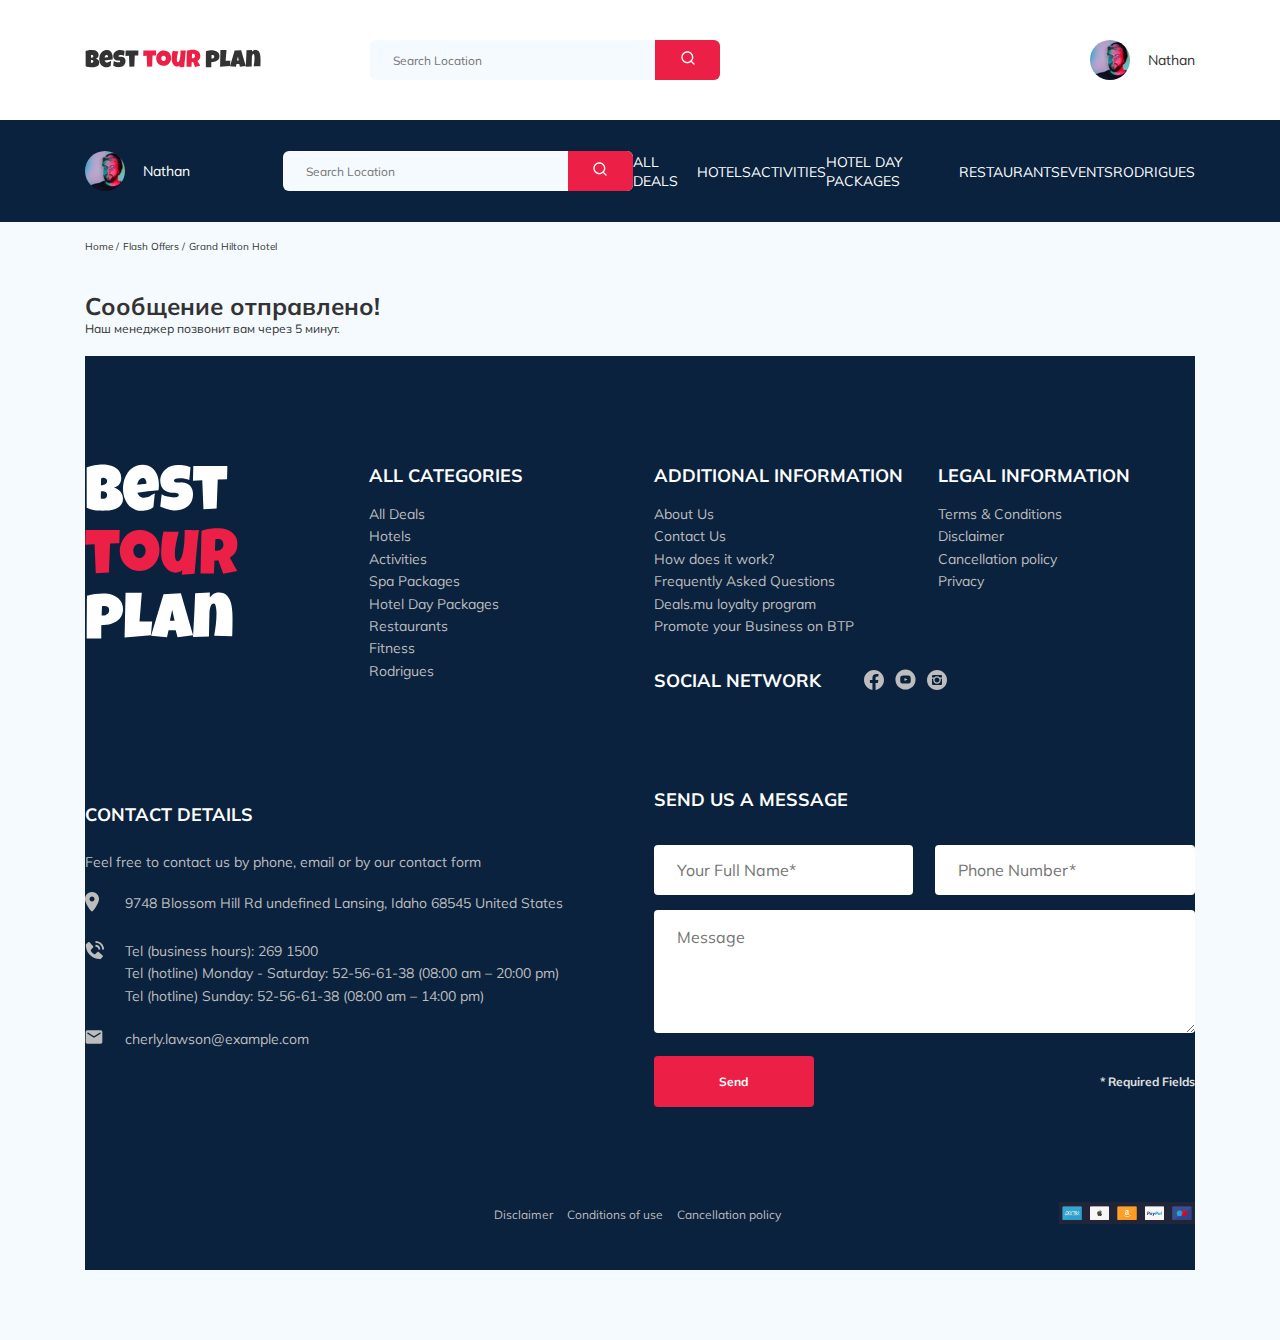
==== thankyou.html @ a1bbd80a "create: added phpmailer & thankyou.html" ====
<!DOCTYPE html>
<html lang="en">

<head>
  <meta charset="UTF-8">
  <meta name="viewport" content="width=device-width, initial-scale=1.0">
  <title>Best Tour Plan - Hotel Booking</title>
  <link rel="stylesheet" href="css/swiper-bundle.min.css">
  <link rel="stylesheet" href="css/style.css">
  <link rel="preconnect" href="https://fonts.gstatic.com">
  <link
    href="https://fonts.googleapis.com/css2?family=Mulish:wght@400;700&family=Nunito:wght@400;600;700;800&display=swap"
    rel="stylesheet">
</head>

<body>
  <header class="navbar navbar__mobile navbar__mobile--fixed">
    <div class="container">
      <div class="navbar-top">
        <a href="#" class="logo">
          <img src="img/horizontal-logo.svg" alt="Logo: Best Tour Plan" class="logo__image">
        </a>
        <form action="#" class="search navbar__search navbar__search--mobile--hidden">
          <input type="text" class="search__input" placeholder="Search Location" />
          <button class="search__button">
            <img src="img/search.svg" alt="Icon: search">
          </button>
        </form>
        <a href="#" class="user navbar__user navbar__user--mobile--hidden">
          <img src="img/user-avatar.jpg" alt="Avatar: Nathan" class="user__avatar">
          <span class="user user__name">Nathan</span>
        </a>
        <!-- /.user -->
        <button class="menu-button navbar-top__menu-button">
          <span class="menu-button__line"></span>
          <span class="menu-button__line"></span>
          <span class="menu-button__line"></span>
        </button>
      </div>
      <!-- /.navbar-top -->
    </div>
    <!-- container -->
    <div class="navbar-bottom">
      <div class="container">
        <ul class="navbar-menu">
          <li class="navbar-menu__item navbar-menu__item--mobile--visible">
            <a href="#" class="user navbar__user navbar__user--mobile--visible">
              <img src="img/user-avatar.jpg" alt="Avatar: Nathan" class="user__avatar">
              <span class="user user__name user__name--light">Nathan</span>
            </a>
            <!-- /.user -->
          </li>
          <li class="navbar-menu__item navbar-menu__item--mobile--visible">
            <form action="#" class="search navbar__search navbar__search--mobile--visible">
              <input type="text" class="search__input" placeholder="Search Location" />
              <button class="search__button">
                <img src="img/search.svg" alt="Icon: search">
              </button>
            </form>
          </li>
          <li class="navbar-menu__item">
            <a href="#" class="navbar-menu__link">All Deals</a>
          </li>
          <li class="navbar-menu__item">
            <a href="#" class="navbar-menu__link">Hotels</a>
          </li>
          <li class="navbar-menu__item">
            <a href="#" class="navbar-menu__link">Activities</a>
          </li>
          <li class="navbar-menu__item">
            <a href="#" class="navbar-menu__link">Hotel Day Packages</a>
          </li>
          <li class="navbar-menu__item">
            <a href="#" class="navbar-menu__link">Restaurants</a>
          </li>
          <li class="navbar-menu__item">
            <a href="#" class="navbar-menu__link">Events</a>
          </li>
          <li class="navbar-menu__item">
            <a href="#" class="navbar-menu__link">Rodrigues</a>
          </li>
        </ul>
        <!-- /.navbar-menu -->
      </div>
      <!-- /.container -->
    </div>
    <!-- /.navbar-bottom -->
  </header>
  <!-- /.header -->
  <nav class="breadcrumb">
    <div class="container">
      <ul class="breadcrumb-list">
        <li class="breadcrumb-list__item">
          <a href="#" class="breadcrumb-list__link">Home</a>
        </li>
        <li class="breadcrumb-list__item">
          <a href="#" class="breadcrumb-list__link">Flash Offers</a>
        </li>
        <li class="breadcrumb-list__item">
          Grand Hilton Hotel
        </li>
      </ul>
    </div>
    <!-- /.container -->
  </nav>
  <!-- /.breadcrumb -->
  <section class="hotel">
    <div class="container">
      <div class="hotel-info">
        <div class="hotel-info__text">
          <div class="hotel-wrapper">            
            <h1 class="hotel-name hotel-info__name">Сообщение отправлено!</h1>            
          </div>
          <!-- /.hotel-wrapper -->
          <p class="hotel-description hotel-info__description">Наш менеджер позвонит вам через 5 минут.</p>
        </div>        
      </div>
      <!-- /.hotel-info -->      
  
  <footer class="footer">
    <div class="container">
      <div class="footer-wrapper">
        <a class="logo footer-logo" href="#"><img src="img/vertical-logo.svg" alt="Logo: Best Tour Plan"></a>
        <div class="footer__list footer__categories">
          <h3 class="footer__title">ALL CATEGORIES</h3>
          <ul class="footer__ul">
            <li class="footer__item"><a href="#" class="footer__link">All Deals</a></li>
            <li class="footer__item"><a href="#" class="footer__link">Hotels</a></li>
            <li class="footer__item"><a href="#" class="footer__link">Activities</a></li>
            <li class="footer__item"><a href="#" class="footer__link">Spa Packages</a></li>
            <li class="footer__item"><a href="#" class="footer__link">Hotel Day Packages</a></li>
            <li class="footer__item"><a href="#" class="footer__link">Restaurants</a></li>
            <li class="footer__item"><a href="#" class="footer__link">Fitness</a></li>
            <li class="footer__item"><a href="#" class="footer__link">Rodrigues</a></li>
          </ul>
        </div>
        <!-- /.footer__list -->
        <div class="footer__list footer__additional">
          <h3 class="footer__title">ADDITIONAL INFORMATION</h3>
          <ul class="footer__ul">
            <li class="footer__item"><a href="#" class="footer__link">About Us</a></li>
            <li class="footer__item"><a href="#" class="footer__link">Contact Us</a></li>
            <li class="footer__item"><a href="#" class="footer__link">How does it work?</a></li>
            <li class="footer__item"><a href="#" class="footer__link">Frequently Asked Questions</a></li>
            <li class="footer__item"><a href="#" class="footer__link">Deals.mu loyalty program</a></li>
            <li class="footer__item"><a href="#" class="footer__link">Promote your Business on BTP</a></li>
          </ul>
        </div>
        <!-- /.footer__list -->
        <div class="footer__social-network">
          <h3 class="footer__title footer__title--inline">Social Network</h3>
          <div class="footer__social-links">
            <a href="#" class="footer__link"><img src="img/facebook.svg" alt="Icon: facebook"></a>
            <a href="#" class="footer__link"><img src="img/youtube.svg" alt="Icon: youtube"></a>
            <a href="#" class="footer__link"><img src="img/instagram.svg" alt="Icon: instagram"></a>
          </div>
          <!-- /.footer__social-links -->
        </div>
        <!-- /.footer__social-network -->
        <div class="footer__list footer__legal">
          <h3 class="footer__title">LEGAL INFORMATION</h3>
          <ul class="footer__ul">
            <li class="footer__item"><a href="#" class="footer__link">Terms & Conditions</a></li>
            <li class="footer__item"><a href="#" class="footer__link">Disclaimer</a></li>
            <li class="footer__item"><a href="#" class="footer__link">Cancellation policy</a></li>
            <li class="footer__item"><a href="#" class="footer__link">Privacy</a></li>
          </ul>
        </div>
        <!-- /.footer__list -->
        <div class="footer__contact-details">
          <h3 class="footer__title footer__title--mb-3">Contact Details</h3>
          <p class="footer__text">Feel free to contact us by phone, email or by our contact form</p>
          <ul class="footer__ul">
            <li class="footer__item footer__item--mb-2">
              <div class="footer__icon-wrapper">
                <img class="footer__icon" src="img/map-marker.svg" alt="Icon: map">
              </div>
              9748 Blossom Hill Rd undefined Lansing, Idaho 68545 United States
            </li>
            <li class="footer__item footer__item--mb-2">
              <div class="footer__icon-wrapper">
                <img class="footer__icon" src="img/contact-phone-call.svg" alt="Icon: phone-call">
              </div>
              <div class="footer__item footer__item--phone">
                <div>
                  <a class="footer__item footer__item--a" href="tel: 269 1500">Tel (business hours): 269 1500</a>
                </div>
                <div>
                  <a class="footer__item footer__item--a" href="tel: 52-56-61-38">Tel (hotline) Monday - Saturday:
                    52-56-61-38 (08:00
                    am – 20:00 pm)</a>
                </div>
                <div>
                  <a class="footer__item footer__item--a" href="tel: 52-56-61-38">Tel (hotline) Sunday: 52-56-61-38
                    (08:00 am – 14:00
                    pm)</a>
                </div>
              </div>
            </li>
            <li class="footer__item footer__item--mb-2">
              <div class="footer__icon-wrapper">
                <img class="footer__icon" src="img/email.svg" alt="Icon: email">
              </div>
              <a class="footer__item footer__item--a"
                href="mailto:cherly.lawson@example.com">cherly.lawson@example.com</a>
            </li>
          </ul>
        </div>
        <!-- /.footer__contact-details -->
        <div class="footer__contact-form">
          <h3 class="footer__title footer__title--mb-4">Send us a message</h3>
          <form action="send.php" method="POST" class="footer__form">
            <input type="text" class="input footer__input" placeholder="Your Full Name*" name="name">
            <input type="text" class="input footer__input" placeholder="Phone Number*" name="phone">
            <textarea class="footer__message" placeholder="Message" name="message"></textarea>
            <button class="button footer__button" type="submit">Send</button>
            <span class="footer__info">* Required Fields</span>
          </form>
          <!-- /.footer__form -->
        </div>
        <!-- /.footer__contact-form -->
        <div class="footer__personal">
          <div class="footer__personal-policy">
            <a href="#" class="footer__link-responsibility">Disclaimer</a>
            <a href="#" class="footer__link-responsibility">Conditions of use</a>
            <a href="#" class="footer__link-responsibility">Cancellation policy</a>
          </div>
          <!-- /.footer__personal-policy -->
          <div class="footer__personal-payment">
            <img src="img/payment.png" alt="Payment systems">
          </div>
          <!-- /.footer__personal-payment -->
        </div>
        <!-- /.footer__personal -->
      </div>
      <!-- /.footer-wrapper -->
    </div>
    <!-- /.container -->
  </footer>
  <!-- /.footer -->
  <script src="js/swiper-bundle.min.js"></script>
  <script src="js/main.js"></script>
</body>

</html>
---- css/style.css ----
* {
  -webkit-box-sizing: border-box;
          box-sizing: border-box;
}

body {
  font-family: 'Mulish', sans-serif;
  background-color: #F5FAFE;
  color: #333333;
}

.container {
  max-width: 1110px;
  margin: auto;
}

img {
  max-width: 100%;
}

/*! normalize.css v8.0.1 | MIT License | github.com/necolas/normalize.css */
/* Document
   ========================================================================== */
/**
 * 1. Correct the line height in all browsers.
 * 2. Prevent adjustments of font size after orientation changes in iOS.
 */
html {
  line-height: 1.15;
  /* 1 */
  -webkit-text-size-adjust: 100%;
  /* 2 */
}

/* Sections
   ========================================================================== */
/**
 * Remove the margin in all browsers.
 */
body {
  margin: 0;
}

/**
 * Render the `main` element consistently in IE.
 */
main {
  display: block;
}

/**
 * Correct the font size and margin on `h1` elements within `section` and
 * `article` contexts in Chrome, Firefox, and Safari.
 */
h1 {
  font-size: 2em;
  margin: 0.67em 0;
}

/* Grouping content
   ========================================================================== */
/**
 * 1. Add the correct box sizing in Firefox.
 * 2. Show the overflow in Edge and IE.
 */
hr {
  -webkit-box-sizing: content-box;
          box-sizing: content-box;
  /* 1 */
  height: 0;
  /* 1 */
  overflow: visible;
  /* 2 */
}

/**
 * 1. Correct the inheritance and scaling of font size in all browsers.
 * 2. Correct the odd `em` font sizing in all browsers.
 */
pre {
  font-family: monospace, monospace;
  /* 1 */
  font-size: 1em;
  /* 2 */
}

/* Text-level semantics
   ========================================================================== */
/**
 * Remove the gray background on active links in IE 10.
 */
a {
  background-color: transparent;
}

/**
 * 1. Remove the bottom border in Chrome 57-
 * 2. Add the correct text decoration in Chrome, Edge, IE, Opera, and Safari.
 */
abbr[title] {
  border-bottom: none;
  /* 1 */
  text-decoration: underline;
  /* 2 */
  -webkit-text-decoration: underline dotted;
          text-decoration: underline dotted;
  /* 2 */
}

/**
 * Add the correct font weight in Chrome, Edge, and Safari.
 */
b,
strong {
  font-weight: bolder;
}

/**
 * 1. Correct the inheritance and scaling of font size in all browsers.
 * 2. Correct the odd `em` font sizing in all browsers.
 */
code,
kbd,
samp {
  font-family: monospace, monospace;
  /* 1 */
  font-size: 1em;
  /* 2 */
}

/**
 * Add the correct font size in all browsers.
 */
small {
  font-size: 80%;
}

/**
 * Prevent `sub` and `sup` elements from affecting the line height in
 * all browsers.
 */
sub,
sup {
  font-size: 75%;
  line-height: 0;
  position: relative;
  vertical-align: baseline;
}

sub {
  bottom: -0.25em;
}

sup {
  top: -0.5em;
}

/* Embedded content
   ========================================================================== */
/**
 * Remove the border on images inside links in IE 10.
 */
img {
  border-style: none;
}

/* Forms
   ========================================================================== */
/**
 * 1. Change the font styles in all browsers.
 * 2. Remove the margin in Firefox and Safari.
 */
button,
input,
optgroup,
select,
textarea {
  font-family: inherit;
  /* 1 */
  font-size: 100%;
  /* 1 */
  line-height: 1.15;
  /* 1 */
  margin: 0;
  /* 2 */
}

/**
 * Show the overflow in IE.
 * 1. Show the overflow in Edge.
 */
button,
input {
  /* 1 */
  overflow: visible;
}

/**
 * Remove the inheritance of text transform in Edge, Firefox, and IE.
 * 1. Remove the inheritance of text transform in Firefox.
 */
button,
select {
  /* 1 */
  text-transform: none;
}

/**
 * Correct the inability to style clickable types in iOS and Safari.
 */
button,
[type="button"],
[type="reset"],
[type="submit"] {
  -webkit-appearance: button;
}

/**
 * Remove the inner border and padding in Firefox.
 */
button::-moz-focus-inner,
[type="button"]::-moz-focus-inner,
[type="reset"]::-moz-focus-inner,
[type="submit"]::-moz-focus-inner {
  border-style: none;
  padding: 0;
}

/**
 * Restore the focus styles unset by the previous rule.
 */
button:-moz-focusring,
[type="button"]:-moz-focusring,
[type="reset"]:-moz-focusring,
[type="submit"]:-moz-focusring {
  outline: 1px dotted ButtonText;
}

/**
 * Correct the padding in Firefox.
 */
fieldset {
  padding: 0.35em 0.75em 0.625em;
}

/**
 * 1. Correct the text wrapping in Edge and IE.
 * 2. Correct the color inheritance from `fieldset` elements in IE.
 * 3. Remove the padding so developers are not caught out when they zero out
 *    `fieldset` elements in all browsers.
 */
legend {
  -webkit-box-sizing: border-box;
          box-sizing: border-box;
  /* 1 */
  color: inherit;
  /* 2 */
  display: table;
  /* 1 */
  max-width: 100%;
  /* 1 */
  padding: 0;
  /* 3 */
  white-space: normal;
  /* 1 */
}

/**
 * Add the correct vertical alignment in Chrome, Firefox, and Opera.
 */
progress {
  vertical-align: baseline;
}

/**
 * Remove the default vertical scrollbar in IE 10+.
 */
textarea {
  overflow: auto;
}

/**
 * 1. Add the correct box sizing in IE 10.
 * 2. Remove the padding in IE 10.
 */
[type="checkbox"],
[type="radio"] {
  -webkit-box-sizing: border-box;
          box-sizing: border-box;
  /* 1 */
  padding: 0;
  /* 2 */
}

/**
 * Correct the cursor style of increment and decrement buttons in Chrome.
 */
[type="number"]::-webkit-inner-spin-button,
[type="number"]::-webkit-outer-spin-button {
  height: auto;
}

/**
 * 1. Correct the odd appearance in Chrome and Safari.
 * 2. Correct the outline style in Safari.
 */
[type="search"] {
  -webkit-appearance: textfield;
  /* 1 */
  outline-offset: -2px;
  /* 2 */
}

/**
 * Remove the inner padding in Chrome and Safari on macOS.
 */
[type="search"]::-webkit-search-decoration {
  -webkit-appearance: none;
}

/**
 * 1. Correct the inability to style clickable types in iOS and Safari.
 * 2. Change font properties to `inherit` in Safari.
 */
::-webkit-file-upload-button {
  -webkit-appearance: button;
  /* 1 */
  font: inherit;
  /* 2 */
}

/* Interactive
   ========================================================================== */
/*
 * Add the correct display in Edge, IE 10+, and Firefox.
 */
details {
  display: block;
}

/*
 * Add the correct display in all browsers.
 */
summary {
  display: list-item;
}

/* Misc
   ========================================================================== */
/**
 * Add the correct display in IE 10+.
 */
template {
  display: none;
}

/**
 * Add the correct display in IE 10.
 */
[hidden] {
  display: none;
}

.navbar {
  background-color: #ffffff;
}

.navbar-top {
  display: -webkit-box;
  display: -ms-flexbox;
  display: flex;
  -webkit-box-align: center;
      -ms-flex-align: center;
          align-items: center;
  -webkit-box-pack: justify;
      -ms-flex-pack: justify;
          justify-content: space-between;
  padding-top: 40px;
  padding-bottom: 40px;
}

.navbar-top__menu-button {
  display: none;
}

.navbar__search {
  margin-right: auto;
  margin-left: 108px;
}

.navbar-bottom {
  background-color: #0A223D;
}

.navbar-menu {
  list-style-type: none;
  margin: 0;
  padding: 31px 0;
  display: -webkit-box;
  display: -ms-flexbox;
  display: flex;
  -webkit-box-align: center;
      -ms-flex-align: center;
          align-items: center;
  -webkit-box-pack: justify;
      -ms-flex-pack: justify;
          justify-content: space-between;
  color: #fff;
}

.navbar-menu__link {
  color: inherit;
  text-decoration: none;
  text-transform: uppercase;
  font-size: 14px;
  line-height: 18px;
}

.logo {
  width: 177px;
}

.search {
  display: -webkit-box;
  display: -ms-flexbox;
  display: flex;
  position: relative;
  overflow: hidden;
  border-radius: 6px;
  height: 40px;
}

.search__input {
  width: 350px;
  height: 100%;
  padding-left: 23px;
  padding-right: 75px;
  background-color: #F5FAFE;
  border: none;
  font-size: 12px;
  line-height: 15px;
  color: #333333;
}

.search__button {
  position: absolute;
  top: 0;
  right: 0;
  width: 65px;
  height: 100%;
  border: none;
  cursor: pointer;
  background-color: #EC1F46;
}

.user {
  display: -webkit-box;
  display: -ms-flexbox;
  display: flex;
  -webkit-box-align: center;
      -ms-flex-align: center;
          align-items: center;
  text-decoration: none;
  color: inherit;
}

.user__avatar {
  width: 40px;
  height: 40px;
  border-radius: 50%;
  -o-object-fit: cover;
     object-fit: cover;
}

.user__name {
  margin-left: 18px;
  font-size: 14px;
  line-height: 18px;
  color: .user__name text-color;
}

.breadcrumb-list {
  display: -webkit-box;
  display: -ms-flexbox;
  display: flex;
  -webkit-box-align: center;
      -ms-flex-align: center;
          align-items: center;
  padding: 18px 0;
  margin: 0;
  list-style: none;
}

.breadcrumb-list__item {
  font-size: 10px;
  line-height: 13px;
}

.breadcrumb-list__item:not(:last-child)::after {
  content: '/';
  margin-right: 4px;
}

.breadcrumb-list__link {
  text-decoration: none;
  color: inherit;
}

.hotel {
  padding-top: 17px;
  padding-bottom: 70px;
}

.hotel-info {
  display: -webkit-box;
  display: -ms-flexbox;
  display: flex;
  -webkit-box-align: center;
      -ms-flex-align: center;
          align-items: center;
  -webkit-box-pack: justify;
      -ms-flex-pack: justify;
          justify-content: space-between;
  padding-bottom: 20px;
}

.hotel-info__offer {
  margin-left: 14px;
  margin-top: 3px;
}

.hotel-info__name {
  margin-top: 3px;
  margin-bottom: 0;
}

.hotel-info__description {
  margin: 0;
}

.hotel-name {
  font-size: 24px;
  line-height: 30px;
}

.hotel-wrapper {
  display: -webkit-box;
  display: -ms-flexbox;
  display: flex;
  -ms-flex-wrap: wrap;
      flex-wrap: wrap;
  -webkit-box-align: center;
      -ms-flex-align: center;
          align-items: center;
}

.hotel-description {
  font-size: 12px;
  line-height: 15px;
}

.hotel-grid {
  display: -webkit-box;
  display: -ms-flexbox;
  display: flex;
  -webkit-box-pack: justify;
      -ms-flex-pack: justify;
          justify-content: space-between;
}

.hotel-right {
  display: -webkit-box;
  display: -ms-flexbox;
  display: flex;
  -webkit-box-orient: vertical;
  -webkit-box-direction: normal;
      -ms-flex-direction: column;
          flex-direction: column;
  -webkit-box-pack: justify;
      -ms-flex-pack: justify;
          justify-content: space-between;
}

.hotel-slider {
  width: 728px;
  height: 450px;
}

.hotel-slider__item {
  width: 100%;
  height: 100%;
  position: relative;
  border-radius: 8px;
  overflow: hidden;
}

.hotel-slider__item::after {
  content: '';
  position: absolute;
  width: 100%;
  height: 100%;
  top: 0;
  bottom: 0;
  left: 0;
  right: 0;
  background: -webkit-gradient(linear, left top, left bottom, from(rgba(0, 122, 223, 0.48)), to(rgba(255, 255, 255, 0.128)));
  background: linear-gradient(180deg, rgba(0, 122, 223, 0.48) 0%, rgba(255, 255, 255, 0.128) 100%);
  z-index: 10;
}

.hotel-slider__button {
  position: absolute;
  top: 50%;
  -webkit-transform: translateY(-50%);
          transform: translateY(-50%);
  z-index: 99;
  width: 30px;
  height: 30px;
  border: none;
  cursor: pointer;
  background-repeat: no-repeat;
  background-position: center;
  background-size: 13px;
  background-color: transparent;
}

.hotel-slider__button--next {
  right: 18px;
  background-image: url(../img/arrow-next.svg);
}

.hotel-slider__button--prev {
  left: 18px;
  background-image: url(../img/arrow-prev.svg);
}

.stars {
  -ms-flex-preferred-size: 100%;
      flex-basis: 100%;
}

.stars__item {
  width: 6px;
}

.offer {
  font-size: 10px;
  line-height: 13px;
  padding: 4px 9px;
  background-color: #EC1F46;
  border-radius: 3px;
  color: #fff;
}

.rating {
  max-width: 65px;
  min-height: 45px;
  padding-top: 4px;
  text-align: center;
  color: #fff;
  background-color: #EC1F46;
  border-radius: 4px;
}

.rating__text {
  font-size: 8px;
  line-height: 10px;
}

.rating__counter {
  font-size: 14px;
  line-height: 18px;
}

.rating__five {
  font-size: 10px;
}

.booking {
  background-color: #0A223D;
  color: #fff;
  font-family: Nunito;
  border-radius: 8px;
  width: 350px;
  min-height: 210px;
  padding: 26px;
}

.booking__info {
  display: -webkit-box;
  display: -ms-flexbox;
  display: flex;
  -webkit-box-pack: justify;
      -ms-flex-pack: justify;
          justify-content: space-between;
  margin-bottom: 8px;
}

.booking__price {
  display: -webkit-box;
  display: -ms-flexbox;
  display: flex;
  -webkit-box-orient: vertical;
  -webkit-box-direction: normal;
      -ms-flex-direction: column;
          flex-direction: column;
}

.booking__start {
  font-weight: normal;
  font-size: 10px;
  line-height: 14px;
}

.booking__pricetag {
  font-style: normal;
  font-weight: 800;
  font-size: 24px;
  line-height: 33px;
}

.booking__per-room {
  font-style: normal;
  font-weight: normal;
  font-size: 12px;
  line-height: 16px;
}

.booking-room {
  margin-top: 7px;
}

.booking__text {
  display: -webkit-box;
  display: -ms-flexbox;
  display: flex;
  -webkit-box-align: center;
      -ms-flex-align: center;
          align-items: center;
  -webkit-box-pack: justify;
      -ms-flex-pack: justify;
          justify-content: space-between;
  margin-bottom: 10px;
  font-style: normal;
  font-weight: normal;
  font-size: 12px;
  line-height: 16px;
}

.booking__description {
  margin-left: 10px;
}

.booking__call-center {
  display: -webkit-box;
  display: -ms-flexbox;
  display: flex;
  -webkit-box-align: center;
      -ms-flex-align: center;
          align-items: center;
  -webkit-box-pack: justify;
      -ms-flex-pack: justify;
          justify-content: space-between;
  margin-bottom: 17px;
}

.booking__heading {
  font-style: normal;
  font-weight: 600;
  font-size: 18px;
  line-height: 25px;
}

.booking__number {
  display: -webkit-box;
  display: -ms-flexbox;
  display: flex;
  -webkit-box-align: center;
      -ms-flex-align: center;
          align-items: center;
  -webkit-box-pack: justify;
      -ms-flex-pack: justify;
          justify-content: space-between;
  color: inherit;
  text-decoration: none;
  font-weight: 600;
  font-size: 18px;
  line-height: 25px;
}

.booking__num {
  margin-left: 8px;
}

.booking__button {
  width: 100%;
  min-height: 45px;
  font-weight: 600;
  font-size: 14px;
  line-height: 19px;
  border-radius: 4px;
  background-color: #EC1F46;
  border: none;
  color: #fff;
  cursor: pointer;
}

.map {
  width: 347px;
  height: 213px;
  border-radius: 10px;
  overflow: hidden;
}

.newsletter {
  position: relative;
  padding: 77px 0 67px 0;
  background-image: url(../img/newsletter-bg.jpg);
  background-repeat: no repeat;
  background-position: center;
  background-size: cover;
}

.newsletter::before {
  content: '';
  position: absolute;
  top: 0;
  left: 0;
  right: 0;
  bottom: 0;
  width: 100%;
  height: 100%;
  background-color: rgba(10, 34, 61, 0.8);
}

.newsletter-wrapper {
  position: relative;
  display: -webkit-box;
  display: -ms-flexbox;
  display: flex;
  -webkit-box-align: center;
      -ms-flex-align: center;
          align-items: center;
  -webkit-box-pack: justify;
      -ms-flex-pack: justify;
          justify-content: space-between;
  max-width: 731px;
  margin: auto;
}

.newsletter-title {
  color: #fff;
  font-style: normal;
  font-weight: 300;
  font-size: 24px;
  line-height: 30px;
}

.newsletter-title__strong {
  display: block;
  font-family: Mulish;
  font-style: normal;
  font-weight: 600;
  font-size: 36px;
  line-height: 45px;
  text-transform: uppercase;
}

.subscribe {
  position: relative;
  width: 350px;
  height: 55px;
  border-radius: 4px;
  overflow: hidden;
}

.subscribe__input {
  position: absolute;
  width: 100%;
  height: 100%;
  border: none;
  padding-left: 33px;
  padding-right: 75px;
  font-style: normal;
  font-weight: 300;
  font-size: 14px;
  line-height: 18px;
}

.subscribe__button {
  position: absolute;
  min-width: 65px;
  right: 0;
  top: 0;
  height: 100%;
  border: none;
  background-color: #EC1F46;
  color: #fff;
  font-family: Mulish;
  font-style: normal;
  font-weight: 700;
  font-size: 12px;
  line-height: 15px;
}

.reviews {
  padding: 11px 0 70px 0;
}

.reviews__title {
  font-style: normal;
  font-weight: bold;
  font-size: 36px;
  line-height: 45px;
  text-align: center;
  text-transform: uppercase;
  margin-bottom: 70px;
}

.reviews-slider__item {
  position: relative;
  display: -webkit-box;
  display: -ms-flexbox;
  display: flex;
  -webkit-box-orient: vertical;
  -webkit-box-direction: normal;
      -ms-flex-direction: column;
          flex-direction: column;
  -webkit-box-align: center;
      -ms-flex-align: center;
          align-items: center;
  max-width: 730px;
  margin: 45px auto 0;
  background-color: #fff;
  border-radius: 8px;
  padding: 0 62px 30px;
}

.reviews-slider__item::before {
  content: '';
  position: absolute;
  top: 13px;
  left: 62px;
  width: 70px;
  height: 47px;
  background-image: url(../img/quote-left.svg);
  background-repeat: no-repeat;
}

.reviews-slider__item::after {
  content: '';
  position: absolute;
  top: 118px;
  right: 62px;
  width: 70px;
  height: 47px;
  background-image: url(../img/quote-right.svg);
  background-repeat: no-repeat;
}

.reviews-slider__button {
  position: absolute;
  top: 50%;
  -webkit-transform: translateY(-50%);
          transform: translateY(-50%);
  width: 30px;
  height: 30px;
  background-repeat: no-repeat;
  background-size: 10px;
  background-position: center;
  border: none;
  background-color: transparent;
  cursor: pointer;
  z-index: 99;
}

.reviews-slider__button--prev {
  background-image: url(../img/arrow-prev-secondary.svg);
  left: 0;
}

.reviews-slider__button--next {
  background-image: url(../img/arrow-next-secondary.svg);
  right: 0;
}

.reviews-slider__profile {
  display: -webkit-box;
  display: -ms-flexbox;
  display: flex;
  -webkit-box-orient: vertical;
  -webkit-box-direction: normal;
      -ms-flex-direction: column;
          flex-direction: column;
  -webkit-box-align: center;
      -ms-flex-align: center;
          align-items: center;
  margin-top: -45px;
  margin-bottom: 33px;
}

.reviews-slider__avatar {
  width: 90px;
  height: 90px;
  border-radius: 50%;
  -o-object-fit: cover;
     object-fit: cover;
  margin-bottom: 0;
}

.reviews-slider__username {
  font-style: normal;
  font-weight: bold;
  font-size: 12px;
  line-height: 15px;
  color: #EC1F46;
  margin-bottom: 5px;
}

.reviews-slider__date {
  font-style: normal;
  font-weight: normal;
  font-size: 10px;
  line-height: 13px;
  margin-bottom: 4px;
}

.reviews-slider__rating {
  width: 48px;
  display: -webkit-box;
  display: -ms-flexbox;
  display: flex;
  -webkit-box-align: center;
      -ms-flex-align: center;
          align-items: center;
  -webkit-box-pack: justify;
      -ms-flex-pack: justify;
          justify-content: space-between;
}

.reviews-slider__text {
  max-width: 537px;
  font-style: normal;
  font-weight: normal;
  font-size: 12px;
  line-height: 160%;
  text-align: justify;
  margin: auto;
}

.activities {
  padding: 43px 0 98px 0;
}

.activities__title {
  font-style: normal;
  font-weight: bold;
  font-size: 24px;
  line-height: 30px;
  margin-bottom: 57px;
  text-transform: uppercase;
}

.activities-wrapper {
  display: -webkit-box;
  display: -ms-flexbox;
  display: flex;
  -webkit-box-pack: justify;
      -ms-flex-pack: justify;
          justify-content: space-between;
}

.card {
  position: relative;
  display: -webkit-box;
  display: -ms-flexbox;
  display: flex;
  -webkit-box-orient: vertical;
  -webkit-box-direction: normal;
      -ms-flex-direction: column;
          flex-direction: column;
  -webkit-box-align: start;
      -ms-flex-align: start;
          align-items: flex-start;
  padding: 24px 26px;
  width: 255px;
  height: 255px;
  border-radius: 6px;
  overflow: hidden;
}

.card::before {
  content: '';
  position: absolute;
  left: 0;
  right: 0;
  top: 0;
  bottom: 0;
  background: linear-gradient(179.83deg, rgba(196, 196, 196, 0) 35.34%, #0A223D 99.85%);
  z-index: -1;
}

.card__image {
  position: absolute;
  left: 0;
  right: 0;
  top: 0;
  bottom: 0;
  width: 100%;
  height: 100%;
  -o-object-fit: cover;
     object-fit: cover;
  z-index: -2;
}

.card__title {
  margin-top: auto;
  margin-bottom: 20px;
  color: #fff;
  font-style: normal;
  font-weight: bold;
  font-size: 16px;
  line-height: 20px;
}

.card__button {
  font-style: normal;
  font-weight: 600;
  font-size: 12px;
  line-height: 16px;
  color: #fff;
  padding: 8px 22px;
  border: none;
  background-color: #EC1F46;
  border-radius: 4px;
  cursor: pointer;
}

.footer {
  background-color: #0A223D;
  color: #fff;
  padding-top: 108px;
  padding-bottom: 46px;
}

.footer-wrapper {
  display: -ms-grid;
  display: grid;
  -ms-grid-columns: (minmax(min-content, 1fr))[4];
      grid-template-columns: repeat(4, minmax(-webkit-min-content, 1fr));
      grid-template-columns: repeat(4, minmax(min-content, 1fr));
  grid-gap: 27px;
  grid-auto-rows: minmax(40px, -webkit-min-content);
  grid-auto-rows: minmax(40px, min-content);
  -webkit-box-align: start;
      -ms-flex-align: start;
          align-items: start;
}

.footer-logo {
  width: 166px;
  -ms-grid-row: 1;
  -ms-grid-row-span: 1;
  grid-row: 1 / 2;
  -ms-flex-item-align: center;
      -ms-grid-row-align: center;
      align-self: center;
}

.footer__categories {
  -ms-grid-row: 1;
  -ms-grid-row-span: 3;
  grid-row: 1 / 4;
}

.footer__social-links {
  display: -webkit-box;
  display: -ms-flexbox;
  display: flex;
  -webkit-box-align: center;
      -ms-flex-align: center;
          align-items: center;
  min-width: 83px;
  -webkit-box-pack: justify;
      -ms-flex-pack: justify;
          justify-content: space-between;
}

.footer__social-network {
  display: -webkit-box;
  display: -ms-flexbox;
  display: flex;
  -webkit-box-align: start;
      -ms-flex-align: start;
          align-items: start;
  -ms-grid-row: 2;
  -ms-grid-row-span: 2;
  grid-row: 2 / 4;
  grid-column: span 2;
}

.footer__contact-details {
  grid-column: span 2;
}

.footer__contact-form {
  grid-column: span 2;
}

.footer__form {
  display: -webkit-box;
  display: -ms-flexbox;
  display: flex;
  -webkit-box-align: center;
      -ms-flex-align: center;
          align-items: center;
  -webkit-box-pack: justify;
      -ms-flex-pack: justify;
          justify-content: space-between;
  -ms-flex-wrap: wrap;
      flex-wrap: wrap;
}

.footer__ul {
  padding: 0;
  margin: 0;
  list-style: none;
}

.footer__title {
  font-style: normal;
  font-weight: bold;
  font-size: 18px;
  line-height: 23px;
  margin: 0 0 16px 0;
  text-transform: uppercase;
}

.footer__title--inline {
  margin: 0 43px 0 0;
}

.footer__title--mb-3 {
  margin-bottom: 28px;
}

.footer__title--mb-4 {
  margin-top: -15px;
  margin-bottom: 34px;
}

.footer__item {
  display: -webkit-box;
  display: -ms-flexbox;
  display: flex;
  -webkit-box-align: start;
      -ms-flex-align: start;
          align-items: flex-start;
  font-style: normal;
  font-weight: normal;
  font-size: 14px;
  line-height: 160%;
  color: #BDBDBD;
}

.footer__item--mb-2 {
  margin-bottom: 21px;
}

.footer__item--phone {
  display: -webkit-box;
  display: -ms-flexbox;
  display: flex;
  -webkit-box-orient: vertical;
  -webkit-box-direction: normal;
      -ms-flex-direction: column;
          flex-direction: column;
}

.footer__item--a {
  color: #BDBDBD;
  text-decoration: none;
}

.footer__icon-wrapper {
  min-width: 40px;
}

.footer__text {
  font-size: 14px;
  color: #BDBDBD;
  margin-bottom: 22px;
}

.footer__link {
  text-decoration: none;
  color: inherit;
}

.footer__link-responsibility {
  text-decoration: none;
  color: #BDBDBD;
  font-style: normal;
  font-weight: 400;
  font-size: 12px;
  line-height: 15px;
  margin-right: 10px;
}

.footer__input {
  background-color: #fff;
  border-radius: 4px;
  border: none;
  padding: 0 23px;
  height: 50px;
  margin-bottom: 15px;
  -ms-flex-preferred-size: 48%;
      flex-basis: 48%;
}

.footer__message {
  background-color: #fff;
  border-radius: 4px;
  padding: 18px 23px;
  border: none;
  -ms-flex-preferred-size: 100%;
      flex-basis: 100%;
  margin-bottom: 23px;
  width: 100%;
  height: 123px;
}

.footer__button {
  min-width: 160px;
  min-height: 50px;
  padding: 18px;
  font-style: normal;
  font-weight: bold;
  font-size: 12px;
  line-height: 15px;
  color: #fff;
  background-color: #EC1F46;
  border: none;
  border-radius: 4px;
  cursor: pointer;
}

.footer__info {
  font-style: normal;
  font-weight: bold;
  font-size: 12px;
  line-height: 15px;
  color: #E0E0E0;
}

.footer__personal {
  display: -webkit-box;
  display: -ms-flexbox;
  display: flex;
  -webkit-box-align: center;
      -ms-flex-align: center;
          align-items: center;
  -webkit-box-pack: justify;
      -ms-flex-pack: justify;
          justify-content: space-between;
  margin-top: 68px;
  margin-right: 0;
  -ms-grid-column: 3;
  -ms-grid-column-span: 2;
  grid-column: 3 / 5;
  margin-left: -160px;
}

.footer__personal-policy {
  min-width: 283px;
}

.footer__personal-payment {
  width: 136px;
  height: 22px;
}

@media (max-width: 1200px) {
  .container {
    max-width: 960px;
  }
  .hotel__slider {
    max-width: 590px;
  }
  .hotel-slider__image {
    width: 100%;
    height: 100%;
    -o-object-fit: cover;
       object-fit: cover;
  }
  .card {
    width: 230px;
    height: 230px;
  }
  .footer__input {
    -ms-flex-preferred-size: 100%;
        flex-basis: 100%;
  }
}

@media (max-width: 992px) {
  .container, .newsletter-wrapper {
    max-width: 700px;
  }
  .logo {
    width: 132px;
  }
  .navbar-top {
    padding-top: 30px;
    padding-bottom: 30px;
  }
  .navbar__search {
    margin-left: auto;
  }
  .navbar-menu {
    padding-top: 22px;
    padding-bottom: 22px;
  }
  .navbar-menu__link {
    font-size: 12px;
    line-height: 15px;
  }
  .search__input {
    width: 340px;
  }
  .hotel {
    padding-bottom: 58px;
  }
  .hotel-grid {
    -webkit-box-orient: vertical;
    -webkit-box-direction: normal;
        -ms-flex-direction: column;
            flex-direction: column;
  }
  .hotel-slider {
    max-width: 700px;
  }
  .hotel__slider {
    margin-bottom: 29px;
  }
  .hotel-right {
    -webkit-box-orient: horizontal;
    -webkit-box-direction: normal;
        -ms-flex-direction: row;
            flex-direction: row;
  }
  .hotel-slider {
    width: 100%;
  }
  .booking {
    width: 340px;
    padding: 28px 23px;
  }
  .map {
    width: 340px;
  }
  .newsletter {
    padding: 70px 34px 75px 34px;
    min-height: 260px;
  }
  .reviews {
    padding-top: 15px;
    padding-bottom: 60px;
  }
  .reviews__title {
    font-size: 30px;
    line-height: 38px;
    margin-bottom: 50px;
  }
  .reviews-slider__item {
    max-width: 580px;
  }
  .reviews-slider__avatar {
    margin-bottom: 0;
  }
  .reviews-slider__username {
    margin-bottom: 7px;
  }
  .activities {
    padding-bottom: 49px;
  }
  .activities-wrapper {
    -ms-flex-wrap: wrap;
        flex-wrap: wrap;
  }
  .activities__card {
    margin-bottom: 20px;
  }
  .activities__title {
    width: 220px;
  }
  .card {
    width: 340px;
    height: 255px;
  }
  .footer {
    padding-top: 73px;
    padding-bottom: 33px;
  }
  .footer-wrapper {
    -ms-grid-columns: 172px 280px 222px;
        grid-template-columns: 172px 280px 222px;
    grid-row-gap: 0;
  }
  .footer__input {
    -ms-flex-preferred-size: 48%;
        flex-basis: 48%;
  }
  .footer-logo {
    width: 104px;
    -ms-grid-row: 1;
    -ms-grid-row-span: 1;
    grid-row: 1 / 2;
    -ms-grid-column: 1;
    grid-column: 1;
  }
  .footer__social-network {
    -ms-grid-row: 1;
    -ms-grid-row-span: 1;
    grid-row: 1 / 2;
    grid-column: span 3;
    -ms-flex-item-align: center;
        -ms-grid-row-align: center;
        align-self: center;
  }
  .footer__categories {
    -ms-grid-row: 3;
    grid-row: 3;
    -ms-grid-column: 1;
    grid-column: 1;
  }
  .footer__legal {
    -ms-grid-row: 3;
    grid-row: 3;
    -ms-grid-column: 3;
    grid-column: 3;
  }
  .footer__additional {
    -ms-grid-row: 3;
    grid-row: 3;
    -ms-grid-column: 2;
    grid-column: 2;
  }
  .footer__contact-details {
    grid-column: span 3;
    -ms-grid-row: 4;
    grid-row: 4;
    margin-top: 68px;
  }
  .footer__contact-form {
    max-width: 539px;
    grid-column: span 3;
    -ms-grid-row: 5;
    grid-row: 5;
    margin-top: 56px;
  }
  .footer__message {
    margin-bottom: 21px;
  }
  .footer__text {
    margin-bottom: 26px;
  }
  .footer__personal {
    -ms-grid-row: 6;
    grid-row: 6;
    grid-column: span 6;
    width: 700px;
    margin-left: 0;
    margin-top: 52px;
  }
}

@media (max-width: 768px) {
  .container {
    max-width: 576px;
    width: 92%;
  }
  .navbar__search, .navbar-menu, .navbar__user {
    display: none;
  }
  .menu-button {
    display: -webkit-box;
    display: -ms-flexbox;
    display: flex;
    width: 16px;
    height: 11px;
    padding: 0;
    -webkit-box-align: center;
        -ms-flex-align: center;
            align-items: center;
    -webkit-box-pack: justify;
        -ms-flex-pack: justify;
            justify-content: space-between;
    -webkit-box-orient: vertical;
    -webkit-box-direction: normal;
        -ms-flex-direction: column;
            flex-direction: column;
    border: none;
    cursor: pointer;
    background-color: #ffffff;
  }
  .menu-button__line {
    width: 16px;
    height: 1px;
    background-color: #333333;
  }
  .stars {
    -ms-flex-preferred-size: auto;
        flex-basis: auto;
  }
  .hotel-wrapper {
    -webkit-box-pack: justify;
        -ms-flex-pack: justify;
            justify-content: space-between;
  }
  .hotel-name {
    -ms-flex-preferred-size: 100%;
        flex-basis: 100%;
  }
  .hotel-info__text {
    width: 100%;
  }
  .hotel-info__name {
    margin-top: 10px;
    margin-bottom: 0;
  }
  .hotel-info__rating {
    display: none;
  }
  .hotel-info__offer {
    -webkit-box-ordinal-group: 0;
        -ms-flex-order: -1;
            order: -1;
    margin-left: 0;
  }
  .hotel-right {
    -webkit-box-orient: vertical;
    -webkit-box-direction: normal;
        -ms-flex-direction: column;
            flex-direction: column;
    min-height: 450px;
  }
  .hotel-slider {
    height: 350px;
  }
  .booking {
    width: 100%;
  }
  .map {
    width: 100%;
  }
  .newsletter-wrapper {
    max-width: 576px;
    width: 92%;
    -webkit-box-orient: vertical;
    -webkit-box-direction: normal;
        -ms-flex-direction: column;
            flex-direction: column;
    -webkit-box-align: start;
        -ms-flex-align: start;
            align-items: start;
  }
  .reviews__title {
    font-size: 30px;
  }
  .reviews-slider__item {
    padding: 0 30px 30px;
  }
  .reviews-slider__item:after, .reviews-slider__item:before {
    display: none;
  }
  .reviews-slider__button {
    top: 32px;
  }
  .reviews-slider__button--prev {
    left: 50%;
    margin-left: -85px;
    -webkit-transform: translate(-50%, 0);
            transform: translate(-50%, 0);
  }
  .reviews-slider__button--next {
    right: 50%;
    margin-right: -85px;
    -webkit-transform: translate(50%, 0);
            transform: translate(50%, 0);
  }
  .card {
    width: 49%;
    height: 255px;
  }
  .footer__input {
    -ms-flex-preferred-size: 100%;
        flex-basis: 100%;
  }
}

@media (max-width: 576px) {
  .logo {
    width: 99px;
  }
  .hotel__slider {
    margin-bottom: 20px;
  }
  .hotel-slider {
    height: 250px;
  }
  .newsletter {
    padding: 76px 20px 83px 20px;
    height: 319px;
  }
  .newsletter__title {
    margin-bottom: 37px;
  }
  .subscribe {
    width: 100%;
  }
  .reviews {
    padding: 40px 0 40px 0;
  }
  .reviews__title {
    font-size: 18px;
    line-height: 22px;
  }
  .reviews-slider__text {
    text-align: left;
  }
  .activities {
    padding: 30px 0 60px 0;
  }
  .activities__title {
    width: 165px;
    font-size: 22px;
    line-height: 26px;
    margin-bottom: 36px;
  }
  .card {
    width: 100%;
  }
  .footer {
    padding-top: 69px;
    padding-bottom: 21px;
  }
  .footer-wrapper {
    -ms-grid-columns: 1fr;
        grid-template-columns: 1fr;
  }
  .footer-logo {
    -ms-grid-row: 1;
    grid-row: 1;
    -ms-grid-column: 1;
    grid-column: 1;
    margin-bottom: 30px;
  }
  .footer__social-network {
    -ms-grid-row: 2;
    grid-row: 2;
    -ms-grid-column: 1;
    grid-column: 1;
    -webkit-box-orient: vertical;
    -webkit-box-direction: normal;
        -ms-flex-direction: column;
            flex-direction: column;
    margin-bottom: 30px;
  }
  .footer__additional {
    -ms-grid-row: 3;
    grid-row: 3;
    -ms-grid-column: 1;
    grid-column: 1;
  }
  .footer__categories {
    -ms-grid-row: 4;
    grid-row: 4;
    -ms-grid-column: 1;
    grid-column: 1;
  }
  .footer__legal {
    -ms-grid-row: 5;
    grid-row: 5;
    -ms-grid-column: 1;
    grid-column: 1;
  }
  .footer__contact-details {
    -ms-grid-row: 6;
    grid-row: 6;
    -ms-grid-column: 1;
    grid-column: 1;
  }
  .footer__contact-form {
    -ms-grid-row: 7;
    grid-row: 7;
    -ms-grid-column: 1;
    grid-column: 1;
  }
  .footer__text {
    margin-top: 30px;
  }
  .footer__title--mb-3 {
    margin-bottom: 15px;
  }
  .footer__title--inline {
    margin-bottom: 20px;
  }
  .footer__message {
    margin-bottom: 15px;
  }
  .footer__info {
    width: 100%;
    margin-bottom: 15px;
  }
  .footer__button {
    -webkit-box-ordinal-group: 2;
        -ms-flex-order: 1;
            order: 1;
    margin-bottom: 30px;
  }
  .footer__personal {
    -ms-flex-wrap: wrap;
        flex-wrap: wrap;
    -ms-grid-row: 8;
    grid-row: 8;
    -ms-grid-column: 1;
    grid-column: 1;
  }
  .footer__personal-policy {
    margin-bottom: 10px;
  }
}

@media (max-width: 320px) {
  .container {
    max-width: 264px;
  }
  .breadcrumb {
    padding-bottom: 0;
  }
  .hotel {
    padding-top: 10px;
  }
  .hotel-info__name {
    font-size: 20px;
  }
  .hotel-slider {
    height: 178px;
  }
  .map {
    height: 173px;
  }
  .newsletter {
    height: 319px;
  }
  .newsletter__title {
    font-size: 20px;
    line-height: 25px;
  }
  .newsletter-title__strong {
    font-size: 30px;
    line-height: 37px;
  }
  .reviews {
    padding-top: 40px;
    padding-bottom: 50px;
  }
  .reviews-slider__item {
    padding: 0 31px;
  }
  .reviews-slider__text {
    height: 266px;
    overflow: hidden;
    text-overflow: ellipsis;
    text-align: left;
  }
  .footer__personal {
    margin-top: 30px;
  }
}
/*# sourceMappingURL=style.css.map */
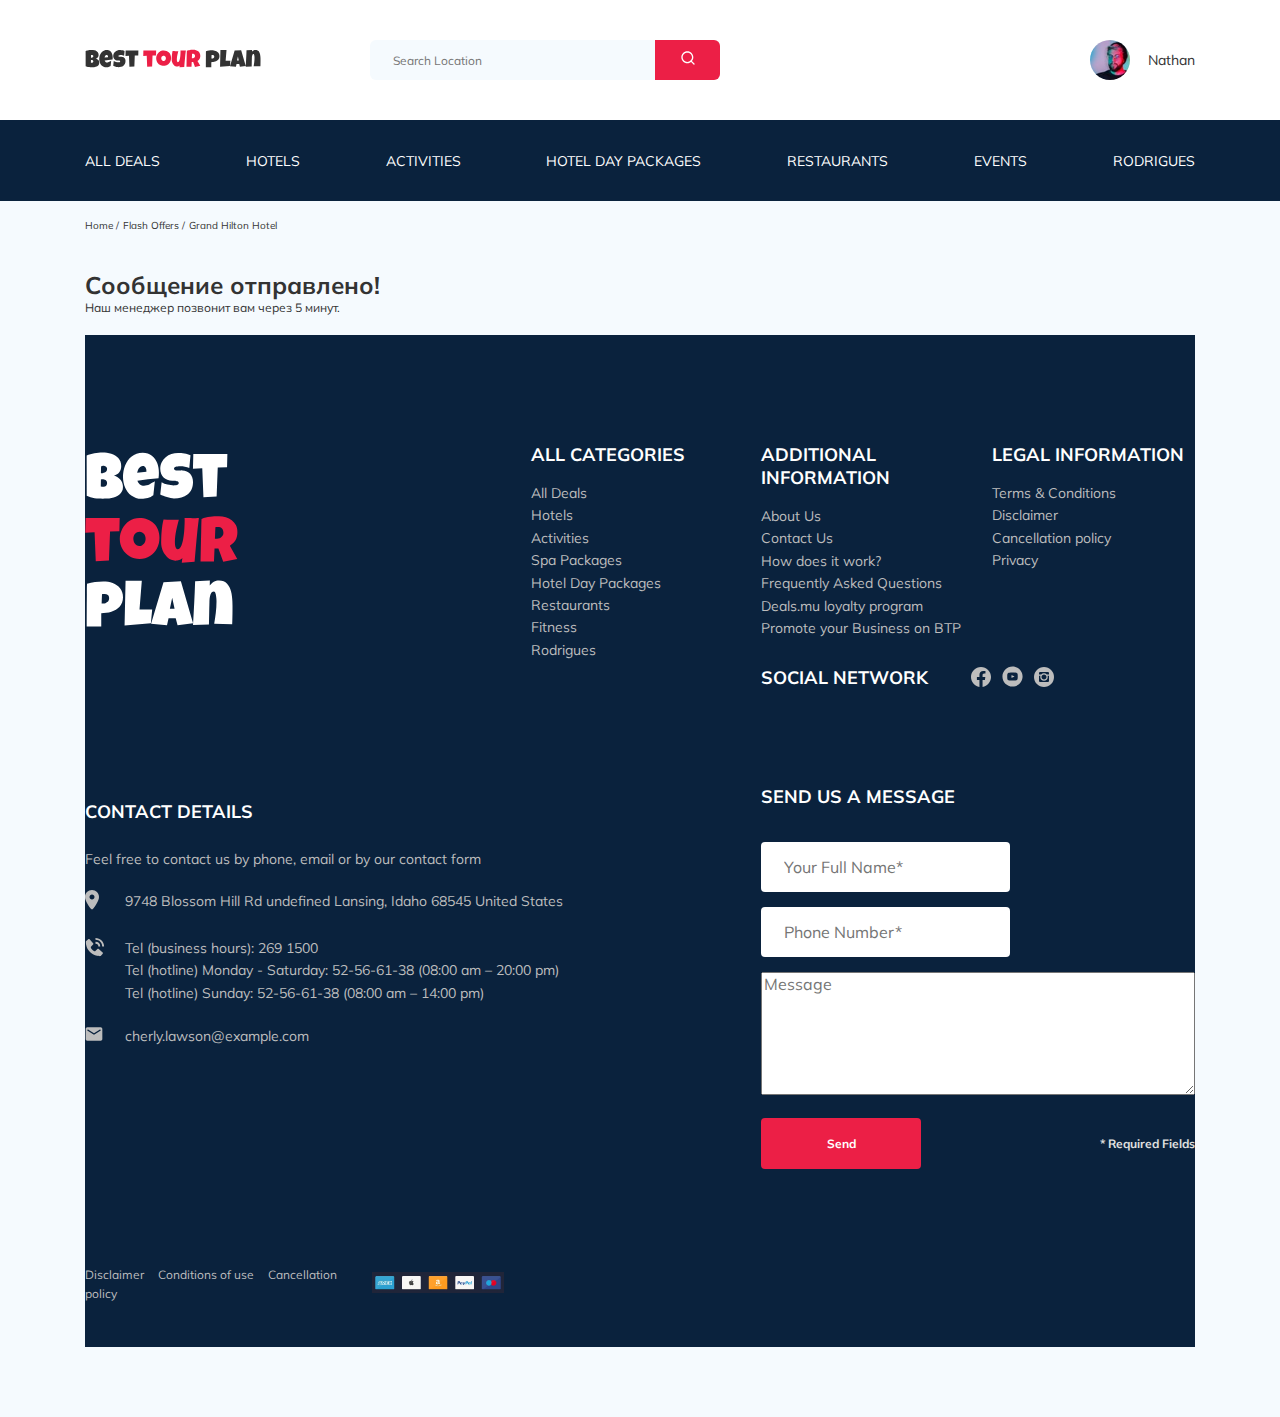
==== commit 2973e868: "create: added modal section" ====
--- a/thankyou.html
+++ b/thankyou.html
@@ -115,8 +115,7 @@
           <p class="hotel-description hotel-info__description">Наш менеджер позвонит вам через 5 минут.</p>
         </div>        
       </div>
-      <!-- /.hotel-info -->      
-  
+      <!-- /.hotel-info -->  
   <footer class="footer">
     <div class="container">
       <div class="footer-wrapper">
--- a/css/style.css
+++ b/css/style.css
@@ -16,6 +16,36 @@
 
 img {
   max-width: 100%;
+}
+
+.input {
+  background-color: #fff;
+  border-radius: 4px;
+  border: none;
+  padding: 0 23px;
+  height: 50px;
+}
+
+.message {
+  background-color: #fff;
+  border-radius: 4px;
+  padding: 18px 23px;
+  border: none;
+}
+
+.button {
+  min-width: 160px;
+  min-height: 50px;
+  padding: 18px;
+  font-style: normal;
+  font-weight: bold;
+  font-size: 12px;
+  line-height: 15px;
+  color: #fff;
+  background-color: #EC1F46;
+  border: none;
+  border-radius: 4px;
+  cursor: pointer;
 }
 
 /*! normalize.css v8.0.1 | MIT License | github.com/necolas/normalize.css */
@@ -416,6 +446,10 @@
   line-height: 18px;
 }
 
+.navbar-menu__item--mobile--visible {
+  display: none;
+}
+
 .logo {
   width: 177px;
 }
@@ -1308,41 +1342,17 @@
 }
 
 .footer__input {
-  background-color: #fff;
-  border-radius: 4px;
-  border: none;
-  padding: 0 23px;
-  height: 50px;
   margin-bottom: 15px;
   -ms-flex-preferred-size: 48%;
       flex-basis: 48%;
 }
 
 .footer__message {
-  background-color: #fff;
-  border-radius: 4px;
-  padding: 18px 23px;
-  border: none;
   -ms-flex-preferred-size: 100%;
       flex-basis: 100%;
   margin-bottom: 23px;
   width: 100%;
   height: 123px;
-}
-
-.footer__button {
-  min-width: 160px;
-  min-height: 50px;
-  padding: 18px;
-  font-style: normal;
-  font-weight: bold;
-  font-size: 12px;
-  line-height: 15px;
-  color: #fff;
-  background-color: #EC1F46;
-  border: none;
-  border-radius: 4px;
-  cursor: pointer;
 }
 
 .footer__info {
@@ -1365,10 +1375,6 @@
           justify-content: space-between;
   margin-top: 68px;
   margin-right: 0;
-  -ms-grid-column: 3;
-  -ms-grid-column-span: 2;
-  grid-column: 3 / 5;
-  margin-left: -160px;
 }
 
 .footer__personal-policy {
@@ -1378,6 +1384,99 @@
 .footer__personal-payment {
   width: 136px;
   height: 22px;
+}
+
+.modal__overlay {
+  position: fixed;
+  left: 0;
+  top: 0;
+  right: 0;
+  bottom: 0;
+  background-color: rgba(0, 143, 223, 0.39);
+  z-index: 100;
+  visibility: hidden;
+  opacity: 0;
+  -webkit-transition: opacity 0.2s;
+  transition: opacity 0.2s;
+}
+
+.modal__overlay--visible {
+  visibility: visible;
+  opacity: 1;
+}
+
+.modal__dialog {
+  position: fixed;
+  top: 50%;
+  left: 50%;
+  max-width: 478px;
+  padding: 33px 88px;
+  background-color: #0A223D;
+  -webkit-transform: translate(-50%, -50%);
+          transform: translate(-50%, -50%);
+  color: #fff;
+  border-radius: 8px;
+  z-index: 101;
+  visibility: hidden;
+  opacity: 0;
+  -webkit-transition: opacity 0.2s;
+  transition: opacity 0.2s;
+}
+
+.modal__dialog--visible {
+  visibility: visible;
+  opacity: 1;
+}
+
+.modal__close {
+  position: absolute;
+  right: 18px;
+  top: 17px;
+  text-decoration: none;
+  cursor: pointer;
+}
+
+.modal__title {
+  font-style: normal;
+  font-weight: bold;
+  font-size: 18px;
+  line-height: 23px;
+  margin-bottom: 15px;
+  text-transform: uppercase;
+  text-align: center;
+}
+
+.modal__form {
+  display: -webkit-box;
+  display: -ms-flexbox;
+  display: flex;
+  -webkit-box-align: center;
+      -ms-flex-align: center;
+          align-items: center;
+  -webkit-box-pack: justify;
+      -ms-flex-pack: justify;
+          justify-content: space-between;
+  -ms-flex-wrap: wrap;
+      flex-wrap: wrap;
+}
+
+.modal__input {
+  width: 100%;
+  margin-bottom: 15px;
+}
+
+.modal__message {
+  width: 100%;
+  min-height: 123px;
+  margin-bottom: 15px;
+}
+
+.modal__info {
+  font-style: normal;
+  font-weight: bold;
+  font-size: 12px;
+  line-height: 15px;
+  color: #E0E0E0;
 }
 
 @media (max-width: 1200px) {
@@ -1503,8 +1602,8 @@
     padding-bottom: 33px;
   }
   .footer-wrapper {
-    -ms-grid-columns: 172px 280px 222px;
-        grid-template-columns: 172px 280px 222px;
+    -ms-grid-columns: 172px 280px 1fr;
+        grid-template-columns: 172px 280px 1fr;
     grid-row-gap: 0;
   }
   .footer__input {
@@ -1553,7 +1652,6 @@
     margin-top: 68px;
   }
   .footer__contact-form {
-    max-width: 539px;
     grid-column: span 3;
     -ms-grid-row: 5;
     grid-row: 5;
@@ -1566,9 +1664,6 @@
     margin-bottom: 26px;
   }
   .footer__personal {
-    -ms-grid-row: 6;
-    grid-row: 6;
-    grid-column: span 6;
     width: 700px;
     margin-left: 0;
     margin-top: 52px;
@@ -1580,8 +1675,56 @@
     max-width: 576px;
     width: 92%;
   }
-  .navbar__search, .navbar-menu, .navbar__user {
+  body {
+    padding-top: 78px;
+  }
+  .navbar__mobile--fixed {
+    position: fixed;
+    left: 0;
+    top: 0;
+    right: 0;
+    z-index: 99;
+  }
+  .navbar__search--mobile--hidden, .navbar__user--mobile--hidden {
     display: none;
+  }
+  .navbar__search--mobile--visible, .navbar__user--mobile--visible {
+    display: -webkit-box;
+    display: -ms-flexbox;
+    display: flex;
+  }
+  .navbar__user {
+    -webkit-box-orient: vertical;
+    -webkit-box-direction: normal;
+        -ms-flex-direction: column;
+            flex-direction: column;
+    -webkit-box-pack: center;
+        -ms-flex-pack: center;
+            justify-content: center;
+  }
+  .navbar-bottom {
+    display: none;
+    position: fixed;
+    left: 0;
+    right: 0;
+    bottom: 0;
+    top: 78px;
+    padding-top: 30px;
+  }
+  .navbar-bottom--visible {
+    display: block;
+  }
+  .navbar-menu {
+    -webkit-box-orient: vertical;
+    -webkit-box-direction: normal;
+        -ms-flex-direction: column;
+            flex-direction: column;
+  }
+  .navbar-menu__item {
+    margin-bottom: 20px;
+  }
+  .navbar-menu__item--mobile--visible {
+    display: block;
   }
   .menu-button {
     display: -webkit-box;
@@ -1609,6 +1752,11 @@
     height: 1px;
     background-color: #333333;
   }
+  .user__name--light {
+    color: #fff;
+    margin-left: 0;
+    margin-top: 10px;
+  }
   .stars {
     -ms-flex-preferred-size: auto;
         flex-basis: auto;
@@ -1734,8 +1882,8 @@
   }
   .activities__title {
     width: 165px;
-    font-size: 22px;
-    line-height: 26px;
+    font-size: 18px;
+    line-height: 22px;
     margin-bottom: 36px;
   }
   .card {
@@ -1748,8 +1896,11 @@
   .footer-wrapper {
     -ms-grid-columns: 1fr;
         grid-template-columns: 1fr;
+    grid-row-gap: 30px;
   }
   .footer-logo {
+    width: 104px;
+    height: 120px;
     -ms-grid-row: 1;
     grid-row: 1;
     -ms-grid-column: 1;
@@ -1767,35 +1918,38 @@
             flex-direction: column;
     margin-bottom: 30px;
   }
-  .footer__additional {
+  .footer__legal {
     -ms-grid-row: 3;
     grid-row: 3;
     -ms-grid-column: 1;
     grid-column: 1;
   }
-  .footer__categories {
+  .footer__additional {
     -ms-grid-row: 4;
     grid-row: 4;
     -ms-grid-column: 1;
     grid-column: 1;
   }
-  .footer__legal {
+  .footer__categories {
     -ms-grid-row: 5;
     grid-row: 5;
     -ms-grid-column: 1;
     grid-column: 1;
+    padding-bottom: 10px;
   }
   .footer__contact-details {
     -ms-grid-row: 6;
     grid-row: 6;
     -ms-grid-column: 1;
     grid-column: 1;
+    padding-bottom: 30px;
   }
   .footer__contact-form {
     -ms-grid-row: 7;
     grid-row: 7;
     -ms-grid-column: 1;
     grid-column: 1;
+    margin: auto;
   }
   .footer__text {
     margin-top: 30px;
@@ -1822,13 +1976,16 @@
   .footer__personal {
     -ms-flex-wrap: wrap;
         flex-wrap: wrap;
-    -ms-grid-row: 8;
-    grid-row: 8;
-    -ms-grid-column: 1;
-    grid-column: 1;
+    margin: auto;
   }
   .footer__personal-policy {
     margin-bottom: 10px;
+  }
+  .modal__dialog {
+    padding: 20px 15px;
+  }
+  .modal__button {
+    margin-bottom: 15px;
   }
 }
 
@@ -1840,7 +1997,7 @@
     padding-bottom: 0;
   }
   .hotel {
-    padding-top: 10px;
+    padding-top: 5px;
   }
   .hotel-info__name {
     font-size: 20px;
@@ -1867,7 +2024,7 @@
     padding-bottom: 50px;
   }
   .reviews-slider__item {
-    padding: 0 31px;
+    padding: 0 31px 36px;
   }
   .reviews-slider__text {
     height: 266px;
@@ -1876,6 +2033,7 @@
     text-align: left;
   }
   .footer__personal {
+    width: 277px;
     margin-top: 30px;
   }
 }
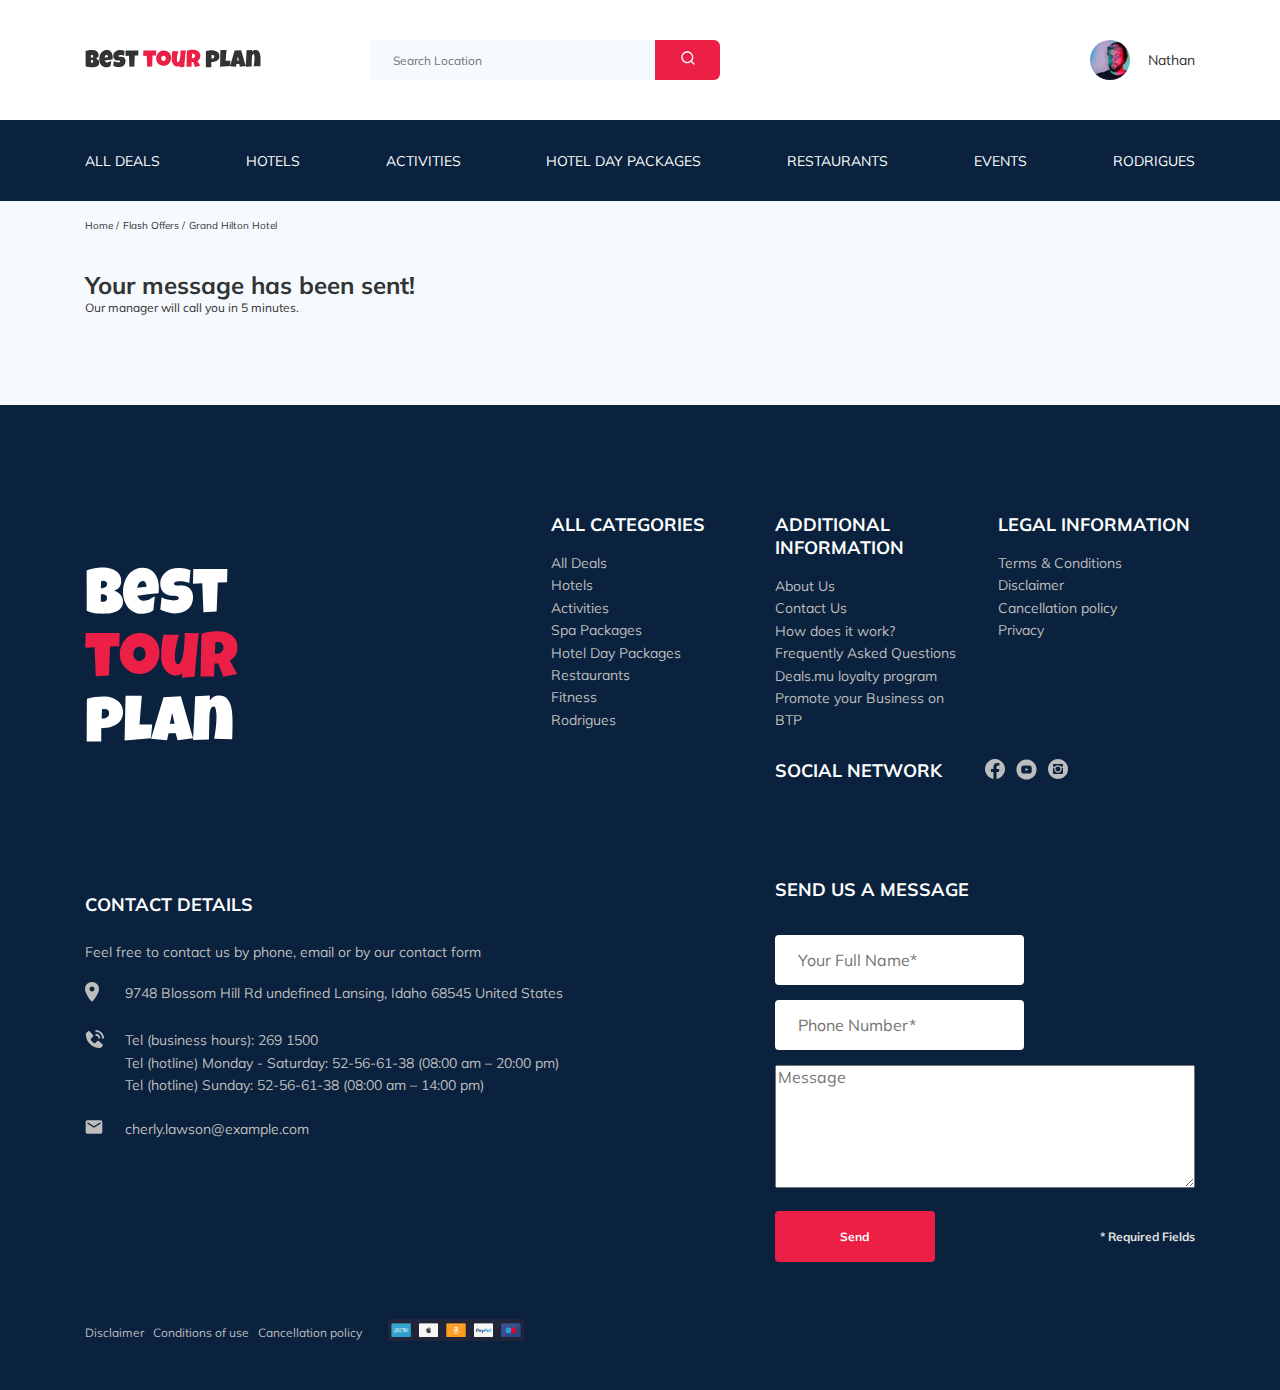
==== commit 4d5f0838: "fix: fixed media for modal.sass" ====
--- a/thankyou.html
+++ b/thankyou.html
@@ -109,13 +109,17 @@
       <div class="hotel-info">
         <div class="hotel-info__text">
           <div class="hotel-wrapper">            
-            <h1 class="hotel-name hotel-info__name">Сообщение отправлено!</h1>            
+            <h1 class="hotel-name hotel-info__name">Your message has been sent!</h1>            
           </div>
           <!-- /.hotel-wrapper -->
-          <p class="hotel-description hotel-info__description">Наш менеджер позвонит вам через 5 минут.</p>
+          <p class="hotel-description hotel-info__description">Our manager will call you in 5 minutes.</p>
         </div>        
       </div>
-      <!-- /.hotel-info -->  
+      <!-- /.hotel-info -->
+    </div>
+    <!-- /.container -->
+  </section>
+  <!-- section class="hotel" -->
   <footer class="footer">
     <div class="container">
       <div class="footer-wrapper">
--- a/css/style.css
+++ b/css/style.css
@@ -1194,8 +1194,8 @@
 .footer-logo {
   width: 166px;
   -ms-grid-row: 1;
-  -ms-grid-row-span: 1;
-  grid-row: 1 / 2;
+  -ms-grid-row-span: 2;
+  grid-row: 1 / 3;
   -ms-flex-item-align: center;
       -ms-grid-row-align: center;
       align-self: center;
@@ -1338,7 +1338,7 @@
   font-weight: 400;
   font-size: 12px;
   line-height: 15px;
-  margin-right: 10px;
+  margin-right: 5px;
 }
 
 .footer__input {
@@ -1373,17 +1373,16 @@
   -webkit-box-pack: justify;
       -ms-flex-pack: justify;
           justify-content: space-between;
-  margin-top: 68px;
+  margin-top: 30px;
   margin-right: 0;
 }
 
 .footer__personal-policy {
-  min-width: 283px;
+  min-width: 303px;
 }
 
 .footer__personal-payment {
   width: 136px;
-  height: 22px;
 }
 
 .modal__overlay {
@@ -1602,9 +1601,9 @@
     padding-bottom: 33px;
   }
   .footer-wrapper {
-    -ms-grid-columns: 172px 280px 1fr;
-        grid-template-columns: 172px 280px 1fr;
-    grid-row-gap: 0;
+    -ms-grid-columns: (1fr)[6];
+        grid-template-columns: repeat(6, 1fr);
+    grid-row-gap: 38px;
   }
   .footer__input {
     -ms-flex-preferred-size: 48%;
@@ -1615,46 +1614,44 @@
     -ms-grid-row: 1;
     -ms-grid-row-span: 1;
     grid-row: 1 / 2;
-    -ms-grid-column: 1;
-    grid-column: 1;
+    grid-column: span 2;
+    margin-bottom: 38px;
   }
   .footer__social-network {
     -ms-grid-row: 1;
     -ms-grid-row-span: 1;
     grid-row: 1 / 2;
-    grid-column: span 3;
+    grid-column: span 4;
     -ms-flex-item-align: center;
         -ms-grid-row-align: center;
         align-self: center;
   }
   .footer__categories {
+    -ms-grid-row: 2;
+    -ms-grid-row-span: 1;
+    grid-row: 2 / 3;
+    grid-column: span 2;
+  }
+  .footer__legal {
+    -ms-grid-row: 2;
+    grid-row: 2;
+    grid-column: span 2;
+  }
+  .footer__additional {
+    -ms-grid-row: 2;
+    grid-row: 2;
+    grid-column: span 2;
+  }
+  .footer__contact-details {
+    grid-column: span 5;
     -ms-grid-row: 3;
     grid-row: 3;
-    -ms-grid-column: 1;
-    grid-column: 1;
-  }
-  .footer__legal {
-    -ms-grid-row: 3;
-    grid-row: 3;
-    -ms-grid-column: 3;
-    grid-column: 3;
-  }
-  .footer__additional {
-    -ms-grid-row: 3;
-    grid-row: 3;
-    -ms-grid-column: 2;
-    grid-column: 2;
-  }
-  .footer__contact-details {
-    grid-column: span 3;
+    margin-top: 68px;
+  }
+  .footer__contact-form {
+    grid-column: span 5;
     -ms-grid-row: 4;
     grid-row: 4;
-    margin-top: 68px;
-  }
-  .footer__contact-form {
-    grid-column: span 3;
-    -ms-grid-row: 5;
-    grid-row: 5;
     margin-top: 56px;
   }
   .footer__message {
@@ -1664,7 +1661,7 @@
     margin-bottom: 26px;
   }
   .footer__personal {
-    width: 700px;
+    max-width: 698px;
     margin-left: 0;
     margin-top: 52px;
   }
@@ -1713,6 +1710,7 @@
   }
   .navbar-bottom--visible {
     display: block;
+    overflow: scroll;
   }
   .navbar-menu {
     -webkit-box-orient: vertical;
@@ -1845,11 +1843,20 @@
     -ms-flex-preferred-size: 100%;
         flex-basis: 100%;
   }
+  .footer__personal {
+    max-width: 698px;
+    -ms-flex-wrap: wrap;
+        flex-wrap: wrap;
+  }
 }
 
 @media (max-width: 576px) {
   .logo {
     width: 99px;
+  }
+  .navbar__search {
+    width: 245px;
+    height: 40px;
   }
   .hotel__slider {
     margin-bottom: 20px;
@@ -1976,22 +1983,34 @@
   .footer__personal {
     -ms-flex-wrap: wrap;
         flex-wrap: wrap;
-    margin: auto;
+    margin-left: 0;
   }
   .footer__personal-policy {
     margin-bottom: 10px;
+    width: 100%;
   }
   .modal__dialog {
-    padding: 20px 15px;
+    width: 80%;
+    padding: 33px 70px;
+    margin: auto;
+  }
+  .modal__dialog--visible {
+    visibility: visible;
+    opacity: 1;
+    overflow: auto;
+    max-height: 100%;
   }
   .modal__button {
     margin-bottom: 15px;
   }
+  .modal__title {
+    font-size: 22px;
+  }
 }
 
 @media (max-width: 320px) {
   .container {
-    max-width: 264px;
+    max-width: 281px;
   }
   .breadcrumb {
     padding-bottom: 0;
@@ -2032,9 +2051,15 @@
     text-overflow: ellipsis;
     text-align: left;
   }
+  .footer--mb-4 {
+    margin-top: 0;
+    margin-bottom: 15px;
+  }
   .footer__personal {
-    width: 277px;
     margin-top: 30px;
   }
+  .footer__personal-policy {
+    width: 100%;
+  }
 }
 /*# sourceMappingURL=style.css.map */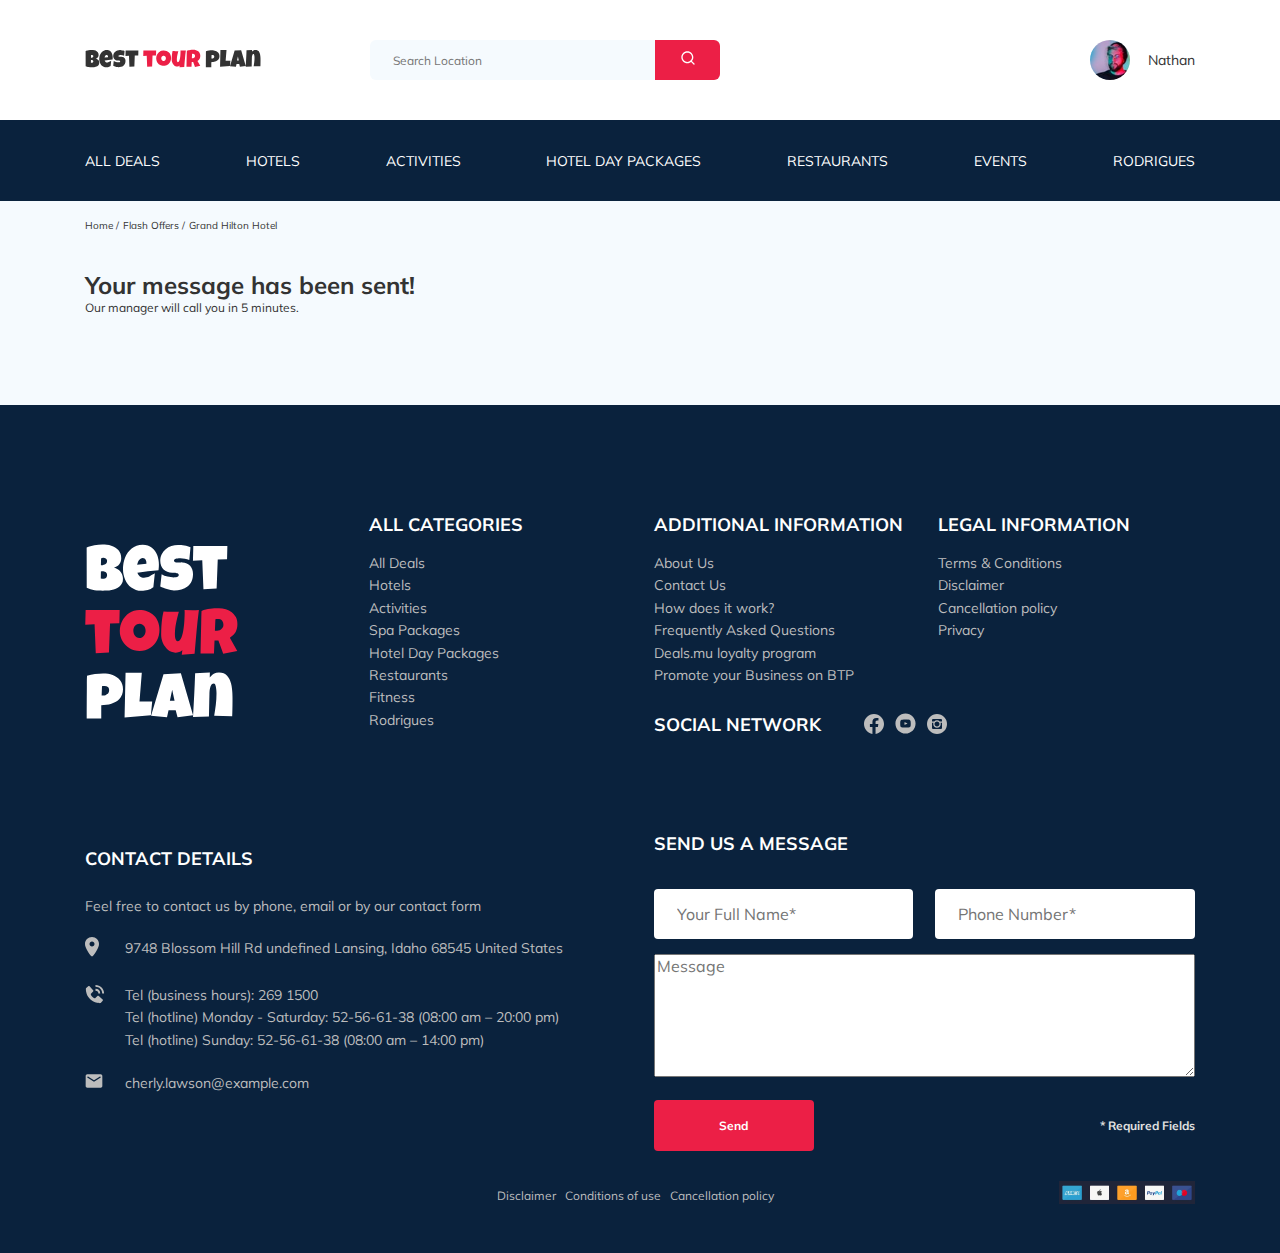
==== commit 520a5f71: "fix: compressed pictures changed .thankyou" ====
--- a/thankyou.html
+++ b/thankyou.html
@@ -212,9 +212,15 @@
         <!-- /.footer__contact-details -->
         <div class="footer__contact-form">
           <h3 class="footer__title footer__title--mb-4">Send us a message</h3>
-          <form action="send.php" method="POST" class="footer__form">
-            <input type="text" class="input footer__input" placeholder="Your Full Name*" name="name">
-            <input type="text" class="input footer__input" placeholder="Phone Number*" name="phone">
+          <form action="send.php" method="POST" class="footer__form form">
+            <div class="footer__input-group">
+              <input type="text" class="input footer__input" placeholder="Your Full Name*" name="name" required minlength="2">
+            </div>
+            <!-- /.footer__input-group -->
+            <div class="footer__input-group">
+              <input type="tel" class="input footer__input" placeholder="Phone Number*" name="phone" required minlength="16">
+            </div>
+            <!-- /.footer__input-group -->            
             <textarea class="footer__message" placeholder="Message" name="message"></textarea>
             <button class="button footer__button" type="submit">Send</button>
             <span class="footer__info">* Required Fields</span>
@@ -222,26 +228,34 @@
           <!-- /.footer__form -->
         </div>
         <!-- /.footer__contact-form -->
-        <div class="footer__personal">
-          <div class="footer__personal-policy">
-            <a href="#" class="footer__link-responsibility">Disclaimer</a>
-            <a href="#" class="footer__link-responsibility">Conditions of use</a>
-            <a href="#" class="footer__link-responsibility">Cancellation policy</a>
+      </div>
+      <!-- /.footer-wrapper -->
+        <div class="footer-wrap">
+          <div class="footer__personal">
+            <div class="footer__personal-policy">
+              <a href="#" class="footer__link-responsibility">Disclaimer</a>
+              <a href="#" class="footer__link-responsibility">Conditions of use</a>
+              <a href="#" class="footer__link-responsibility">Cancellation policy</a>
+            </div>
+            <!-- /.footer__personal-policy -->
+            <div class="footer__personal-payment">
+              <img src="img/payment.png" alt="Payment systems">
+            </div>
+            <!-- /.footer__personal-payment -->
           </div>
-          <!-- /.footer__personal-policy -->
-          <div class="footer__personal-payment">
-            <img src="img/payment.png" alt="Payment systems">
-          </div>
-          <!-- /.footer__personal-payment -->
-        </div>
-        <!-- /.footer__personal -->
-      </div>
-      <!-- /.footer-wrapper -->
+          <!-- /.footer__personal -->
+        </div>
+        <!-- /.footer-wrap -->        
+      
     </div>
     <!-- /.container -->
   </footer>
   <!-- /.footer -->
+  <script src="js/jquery-3.5.1.min.js"></script>
   <script src="js/swiper-bundle.min.js"></script>
+  <script src="js/jquery.mask.min.js"></script>
+  <script src="js/jquery.validate.min.js"></script>
+  <script src="js/aos.js"></script>
   <script src="js/main.js"></script>
 </body>
 
--- a/css/style.css
+++ b/css/style.css
@@ -1,2065 +1,2 @@
-* {
-  -webkit-box-sizing: border-box;
-          box-sizing: border-box;
-}
-
-body {
-  font-family: 'Mulish', sans-serif;
-  background-color: #F5FAFE;
-  color: #333333;
-}
-
-.container {
-  max-width: 1110px;
-  margin: auto;
-}
-
-img {
-  max-width: 100%;
-}
-
-.input {
-  background-color: #fff;
-  border-radius: 4px;
-  border: none;
-  padding: 0 23px;
-  height: 50px;
-}
-
-.message {
-  background-color: #fff;
-  border-radius: 4px;
-  padding: 18px 23px;
-  border: none;
-}
-
-.button {
-  min-width: 160px;
-  min-height: 50px;
-  padding: 18px;
-  font-style: normal;
-  font-weight: bold;
-  font-size: 12px;
-  line-height: 15px;
-  color: #fff;
-  background-color: #EC1F46;
-  border: none;
-  border-radius: 4px;
-  cursor: pointer;
-}
-
-/*! normalize.css v8.0.1 | MIT License | github.com/necolas/normalize.css */
-/* Document
-   ========================================================================== */
-/**
- * 1. Correct the line height in all browsers.
- * 2. Prevent adjustments of font size after orientation changes in iOS.
- */
-html {
-  line-height: 1.15;
-  /* 1 */
-  -webkit-text-size-adjust: 100%;
-  /* 2 */
-}
-
-/* Sections
-   ========================================================================== */
-/**
- * Remove the margin in all browsers.
- */
-body {
-  margin: 0;
-}
-
-/**
- * Render the `main` element consistently in IE.
- */
-main {
-  display: block;
-}
-
-/**
- * Correct the font size and margin on `h1` elements within `section` and
- * `article` contexts in Chrome, Firefox, and Safari.
- */
-h1 {
-  font-size: 2em;
-  margin: 0.67em 0;
-}
-
-/* Grouping content
-   ========================================================================== */
-/**
- * 1. Add the correct box sizing in Firefox.
- * 2. Show the overflow in Edge and IE.
- */
-hr {
-  -webkit-box-sizing: content-box;
-          box-sizing: content-box;
-  /* 1 */
-  height: 0;
-  /* 1 */
-  overflow: visible;
-  /* 2 */
-}
-
-/**
- * 1. Correct the inheritance and scaling of font size in all browsers.
- * 2. Correct the odd `em` font sizing in all browsers.
- */
-pre {
-  font-family: monospace, monospace;
-  /* 1 */
-  font-size: 1em;
-  /* 2 */
-}
-
-/* Text-level semantics
-   ========================================================================== */
-/**
- * Remove the gray background on active links in IE 10.
- */
-a {
-  background-color: transparent;
-}
-
-/**
- * 1. Remove the bottom border in Chrome 57-
- * 2. Add the correct text decoration in Chrome, Edge, IE, Opera, and Safari.
- */
-abbr[title] {
-  border-bottom: none;
-  /* 1 */
-  text-decoration: underline;
-  /* 2 */
-  -webkit-text-decoration: underline dotted;
-          text-decoration: underline dotted;
-  /* 2 */
-}
-
-/**
- * Add the correct font weight in Chrome, Edge, and Safari.
- */
-b,
-strong {
-  font-weight: bolder;
-}
-
-/**
- * 1. Correct the inheritance and scaling of font size in all browsers.
- * 2. Correct the odd `em` font sizing in all browsers.
- */
-code,
-kbd,
-samp {
-  font-family: monospace, monospace;
-  /* 1 */
-  font-size: 1em;
-  /* 2 */
-}
-
-/**
- * Add the correct font size in all browsers.
- */
-small {
-  font-size: 80%;
-}
-
-/**
- * Prevent `sub` and `sup` elements from affecting the line height in
- * all browsers.
- */
-sub,
-sup {
-  font-size: 75%;
-  line-height: 0;
-  position: relative;
-  vertical-align: baseline;
-}
-
-sub {
-  bottom: -0.25em;
-}
-
-sup {
-  top: -0.5em;
-}
-
-/* Embedded content
-   ========================================================================== */
-/**
- * Remove the border on images inside links in IE 10.
- */
-img {
-  border-style: none;
-}
-
-/* Forms
-   ========================================================================== */
-/**
- * 1. Change the font styles in all browsers.
- * 2. Remove the margin in Firefox and Safari.
- */
-button,
-input,
-optgroup,
-select,
-textarea {
-  font-family: inherit;
-  /* 1 */
-  font-size: 100%;
-  /* 1 */
-  line-height: 1.15;
-  /* 1 */
-  margin: 0;
-  /* 2 */
-}
-
-/**
- * Show the overflow in IE.
- * 1. Show the overflow in Edge.
- */
-button,
-input {
-  /* 1 */
-  overflow: visible;
-}
-
-/**
- * Remove the inheritance of text transform in Edge, Firefox, and IE.
- * 1. Remove the inheritance of text transform in Firefox.
- */
-button,
-select {
-  /* 1 */
-  text-transform: none;
-}
-
-/**
- * Correct the inability to style clickable types in iOS and Safari.
- */
-button,
-[type="button"],
-[type="reset"],
-[type="submit"] {
-  -webkit-appearance: button;
-}
-
-/**
- * Remove the inner border and padding in Firefox.
- */
-button::-moz-focus-inner,
-[type="button"]::-moz-focus-inner,
-[type="reset"]::-moz-focus-inner,
-[type="submit"]::-moz-focus-inner {
-  border-style: none;
-  padding: 0;
-}
-
-/**
- * Restore the focus styles unset by the previous rule.
- */
-button:-moz-focusring,
-[type="button"]:-moz-focusring,
-[type="reset"]:-moz-focusring,
-[type="submit"]:-moz-focusring {
-  outline: 1px dotted ButtonText;
-}
-
-/**
- * Correct the padding in Firefox.
- */
-fieldset {
-  padding: 0.35em 0.75em 0.625em;
-}
-
-/**
- * 1. Correct the text wrapping in Edge and IE.
- * 2. Correct the color inheritance from `fieldset` elements in IE.
- * 3. Remove the padding so developers are not caught out when they zero out
- *    `fieldset` elements in all browsers.
- */
-legend {
-  -webkit-box-sizing: border-box;
-          box-sizing: border-box;
-  /* 1 */
-  color: inherit;
-  /* 2 */
-  display: table;
-  /* 1 */
-  max-width: 100%;
-  /* 1 */
-  padding: 0;
-  /* 3 */
-  white-space: normal;
-  /* 1 */
-}
-
-/**
- * Add the correct vertical alignment in Chrome, Firefox, and Opera.
- */
-progress {
-  vertical-align: baseline;
-}
-
-/**
- * Remove the default vertical scrollbar in IE 10+.
- */
-textarea {
-  overflow: auto;
-}
-
-/**
- * 1. Add the correct box sizing in IE 10.
- * 2. Remove the padding in IE 10.
- */
-[type="checkbox"],
-[type="radio"] {
-  -webkit-box-sizing: border-box;
-          box-sizing: border-box;
-  /* 1 */
-  padding: 0;
-  /* 2 */
-}
-
-/**
- * Correct the cursor style of increment and decrement buttons in Chrome.
- */
-[type="number"]::-webkit-inner-spin-button,
-[type="number"]::-webkit-outer-spin-button {
-  height: auto;
-}
-
-/**
- * 1. Correct the odd appearance in Chrome and Safari.
- * 2. Correct the outline style in Safari.
- */
-[type="search"] {
-  -webkit-appearance: textfield;
-  /* 1 */
-  outline-offset: -2px;
-  /* 2 */
-}
-
-/**
- * Remove the inner padding in Chrome and Safari on macOS.
- */
-[type="search"]::-webkit-search-decoration {
-  -webkit-appearance: none;
-}
-
-/**
- * 1. Correct the inability to style clickable types in iOS and Safari.
- * 2. Change font properties to `inherit` in Safari.
- */
-::-webkit-file-upload-button {
-  -webkit-appearance: button;
-  /* 1 */
-  font: inherit;
-  /* 2 */
-}
-
-/* Interactive
-   ========================================================================== */
-/*
- * Add the correct display in Edge, IE 10+, and Firefox.
- */
-details {
-  display: block;
-}
-
-/*
- * Add the correct display in all browsers.
- */
-summary {
-  display: list-item;
-}
-
-/* Misc
-   ========================================================================== */
-/**
- * Add the correct display in IE 10+.
- */
-template {
-  display: none;
-}
-
-/**
- * Add the correct display in IE 10.
- */
-[hidden] {
-  display: none;
-}
-
-.navbar {
-  background-color: #ffffff;
-}
-
-.navbar-top {
-  display: -webkit-box;
-  display: -ms-flexbox;
-  display: flex;
-  -webkit-box-align: center;
-      -ms-flex-align: center;
-          align-items: center;
-  -webkit-box-pack: justify;
-      -ms-flex-pack: justify;
-          justify-content: space-between;
-  padding-top: 40px;
-  padding-bottom: 40px;
-}
-
-.navbar-top__menu-button {
-  display: none;
-}
-
-.navbar__search {
-  margin-right: auto;
-  margin-left: 108px;
-}
-
-.navbar-bottom {
-  background-color: #0A223D;
-}
-
-.navbar-menu {
-  list-style-type: none;
-  margin: 0;
-  padding: 31px 0;
-  display: -webkit-box;
-  display: -ms-flexbox;
-  display: flex;
-  -webkit-box-align: center;
-      -ms-flex-align: center;
-          align-items: center;
-  -webkit-box-pack: justify;
-      -ms-flex-pack: justify;
-          justify-content: space-between;
-  color: #fff;
-}
-
-.navbar-menu__link {
-  color: inherit;
-  text-decoration: none;
-  text-transform: uppercase;
-  font-size: 14px;
-  line-height: 18px;
-}
-
-.navbar-menu__item--mobile--visible {
-  display: none;
-}
-
-.logo {
-  width: 177px;
-}
-
-.search {
-  display: -webkit-box;
-  display: -ms-flexbox;
-  display: flex;
-  position: relative;
-  overflow: hidden;
-  border-radius: 6px;
-  height: 40px;
-}
-
-.search__input {
-  width: 350px;
-  height: 100%;
-  padding-left: 23px;
-  padding-right: 75px;
-  background-color: #F5FAFE;
-  border: none;
-  font-size: 12px;
-  line-height: 15px;
-  color: #333333;
-}
-
-.search__button {
-  position: absolute;
-  top: 0;
-  right: 0;
-  width: 65px;
-  height: 100%;
-  border: none;
-  cursor: pointer;
-  background-color: #EC1F46;
-}
-
-.user {
-  display: -webkit-box;
-  display: -ms-flexbox;
-  display: flex;
-  -webkit-box-align: center;
-      -ms-flex-align: center;
-          align-items: center;
-  text-decoration: none;
-  color: inherit;
-}
-
-.user__avatar {
-  width: 40px;
-  height: 40px;
-  border-radius: 50%;
-  -o-object-fit: cover;
-     object-fit: cover;
-}
-
-.user__name {
-  margin-left: 18px;
-  font-size: 14px;
-  line-height: 18px;
-  color: .user__name text-color;
-}
-
-.breadcrumb-list {
-  display: -webkit-box;
-  display: -ms-flexbox;
-  display: flex;
-  -webkit-box-align: center;
-      -ms-flex-align: center;
-          align-items: center;
-  padding: 18px 0;
-  margin: 0;
-  list-style: none;
-}
-
-.breadcrumb-list__item {
-  font-size: 10px;
-  line-height: 13px;
-}
-
-.breadcrumb-list__item:not(:last-child)::after {
-  content: '/';
-  margin-right: 4px;
-}
-
-.breadcrumb-list__link {
-  text-decoration: none;
-  color: inherit;
-}
-
-.hotel {
-  padding-top: 17px;
-  padding-bottom: 70px;
-}
-
-.hotel-info {
-  display: -webkit-box;
-  display: -ms-flexbox;
-  display: flex;
-  -webkit-box-align: center;
-      -ms-flex-align: center;
-          align-items: center;
-  -webkit-box-pack: justify;
-      -ms-flex-pack: justify;
-          justify-content: space-between;
-  padding-bottom: 20px;
-}
-
-.hotel-info__offer {
-  margin-left: 14px;
-  margin-top: 3px;
-}
-
-.hotel-info__name {
-  margin-top: 3px;
-  margin-bottom: 0;
-}
-
-.hotel-info__description {
-  margin: 0;
-}
-
-.hotel-name {
-  font-size: 24px;
-  line-height: 30px;
-}
-
-.hotel-wrapper {
-  display: -webkit-box;
-  display: -ms-flexbox;
-  display: flex;
-  -ms-flex-wrap: wrap;
-      flex-wrap: wrap;
-  -webkit-box-align: center;
-      -ms-flex-align: center;
-          align-items: center;
-}
-
-.hotel-description {
-  font-size: 12px;
-  line-height: 15px;
-}
-
-.hotel-grid {
-  display: -webkit-box;
-  display: -ms-flexbox;
-  display: flex;
-  -webkit-box-pack: justify;
-      -ms-flex-pack: justify;
-          justify-content: space-between;
-}
-
-.hotel-right {
-  display: -webkit-box;
-  display: -ms-flexbox;
-  display: flex;
-  -webkit-box-orient: vertical;
-  -webkit-box-direction: normal;
-      -ms-flex-direction: column;
-          flex-direction: column;
-  -webkit-box-pack: justify;
-      -ms-flex-pack: justify;
-          justify-content: space-between;
-}
-
-.hotel-slider {
-  width: 728px;
-  height: 450px;
-}
-
-.hotel-slider__item {
-  width: 100%;
-  height: 100%;
-  position: relative;
-  border-radius: 8px;
-  overflow: hidden;
-}
-
-.hotel-slider__item::after {
-  content: '';
-  position: absolute;
-  width: 100%;
-  height: 100%;
-  top: 0;
-  bottom: 0;
-  left: 0;
-  right: 0;
-  background: -webkit-gradient(linear, left top, left bottom, from(rgba(0, 122, 223, 0.48)), to(rgba(255, 255, 255, 0.128)));
-  background: linear-gradient(180deg, rgba(0, 122, 223, 0.48) 0%, rgba(255, 255, 255, 0.128) 100%);
-  z-index: 10;
-}
-
-.hotel-slider__button {
-  position: absolute;
-  top: 50%;
-  -webkit-transform: translateY(-50%);
-          transform: translateY(-50%);
-  z-index: 99;
-  width: 30px;
-  height: 30px;
-  border: none;
-  cursor: pointer;
-  background-repeat: no-repeat;
-  background-position: center;
-  background-size: 13px;
-  background-color: transparent;
-}
-
-.hotel-slider__button--next {
-  right: 18px;
-  background-image: url(../img/arrow-next.svg);
-}
-
-.hotel-slider__button--prev {
-  left: 18px;
-  background-image: url(../img/arrow-prev.svg);
-}
-
-.stars {
-  -ms-flex-preferred-size: 100%;
-      flex-basis: 100%;
-}
-
-.stars__item {
-  width: 6px;
-}
-
-.offer {
-  font-size: 10px;
-  line-height: 13px;
-  padding: 4px 9px;
-  background-color: #EC1F46;
-  border-radius: 3px;
-  color: #fff;
-}
-
-.rating {
-  max-width: 65px;
-  min-height: 45px;
-  padding-top: 4px;
-  text-align: center;
-  color: #fff;
-  background-color: #EC1F46;
-  border-radius: 4px;
-}
-
-.rating__text {
-  font-size: 8px;
-  line-height: 10px;
-}
-
-.rating__counter {
-  font-size: 14px;
-  line-height: 18px;
-}
-
-.rating__five {
-  font-size: 10px;
-}
-
-.booking {
-  background-color: #0A223D;
-  color: #fff;
-  font-family: Nunito;
-  border-radius: 8px;
-  width: 350px;
-  min-height: 210px;
-  padding: 26px;
-}
-
-.booking__info {
-  display: -webkit-box;
-  display: -ms-flexbox;
-  display: flex;
-  -webkit-box-pack: justify;
-      -ms-flex-pack: justify;
-          justify-content: space-between;
-  margin-bottom: 8px;
-}
-
-.booking__price {
-  display: -webkit-box;
-  display: -ms-flexbox;
-  display: flex;
-  -webkit-box-orient: vertical;
-  -webkit-box-direction: normal;
-      -ms-flex-direction: column;
-          flex-direction: column;
-}
-
-.booking__start {
-  font-weight: normal;
-  font-size: 10px;
-  line-height: 14px;
-}
-
-.booking__pricetag {
-  font-style: normal;
-  font-weight: 800;
-  font-size: 24px;
-  line-height: 33px;
-}
-
-.booking__per-room {
-  font-style: normal;
-  font-weight: normal;
-  font-size: 12px;
-  line-height: 16px;
-}
-
-.booking-room {
-  margin-top: 7px;
-}
-
-.booking__text {
-  display: -webkit-box;
-  display: -ms-flexbox;
-  display: flex;
-  -webkit-box-align: center;
-      -ms-flex-align: center;
-          align-items: center;
-  -webkit-box-pack: justify;
-      -ms-flex-pack: justify;
-          justify-content: space-between;
-  margin-bottom: 10px;
-  font-style: normal;
-  font-weight: normal;
-  font-size: 12px;
-  line-height: 16px;
-}
-
-.booking__description {
-  margin-left: 10px;
-}
-
-.booking__call-center {
-  display: -webkit-box;
-  display: -ms-flexbox;
-  display: flex;
-  -webkit-box-align: center;
-      -ms-flex-align: center;
-          align-items: center;
-  -webkit-box-pack: justify;
-      -ms-flex-pack: justify;
-          justify-content: space-between;
-  margin-bottom: 17px;
-}
-
-.booking__heading {
-  font-style: normal;
-  font-weight: 600;
-  font-size: 18px;
-  line-height: 25px;
-}
-
-.booking__number {
-  display: -webkit-box;
-  display: -ms-flexbox;
-  display: flex;
-  -webkit-box-align: center;
-      -ms-flex-align: center;
-          align-items: center;
-  -webkit-box-pack: justify;
-      -ms-flex-pack: justify;
-          justify-content: space-between;
-  color: inherit;
-  text-decoration: none;
-  font-weight: 600;
-  font-size: 18px;
-  line-height: 25px;
-}
-
-.booking__num {
-  margin-left: 8px;
-}
-
-.booking__button {
-  width: 100%;
-  min-height: 45px;
-  font-weight: 600;
-  font-size: 14px;
-  line-height: 19px;
-  border-radius: 4px;
-  background-color: #EC1F46;
-  border: none;
-  color: #fff;
-  cursor: pointer;
-}
-
-.map {
-  width: 347px;
-  height: 213px;
-  border-radius: 10px;
-  overflow: hidden;
-}
-
-.newsletter {
-  position: relative;
-  padding: 77px 0 67px 0;
-  background-image: url(../img/newsletter-bg.jpg);
-  background-repeat: no repeat;
-  background-position: center;
-  background-size: cover;
-}
-
-.newsletter::before {
-  content: '';
-  position: absolute;
-  top: 0;
-  left: 0;
-  right: 0;
-  bottom: 0;
-  width: 100%;
-  height: 100%;
-  background-color: rgba(10, 34, 61, 0.8);
-}
-
-.newsletter-wrapper {
-  position: relative;
-  display: -webkit-box;
-  display: -ms-flexbox;
-  display: flex;
-  -webkit-box-align: center;
-      -ms-flex-align: center;
-          align-items: center;
-  -webkit-box-pack: justify;
-      -ms-flex-pack: justify;
-          justify-content: space-between;
-  max-width: 731px;
-  margin: auto;
-}
-
-.newsletter-title {
-  color: #fff;
-  font-style: normal;
-  font-weight: 300;
-  font-size: 24px;
-  line-height: 30px;
-}
-
-.newsletter-title__strong {
-  display: block;
-  font-family: Mulish;
-  font-style: normal;
-  font-weight: 600;
-  font-size: 36px;
-  line-height: 45px;
-  text-transform: uppercase;
-}
-
-.subscribe {
-  position: relative;
-  width: 350px;
-  height: 55px;
-  border-radius: 4px;
-  overflow: hidden;
-}
-
-.subscribe__input {
-  position: absolute;
-  width: 100%;
-  height: 100%;
-  border: none;
-  padding-left: 33px;
-  padding-right: 75px;
-  font-style: normal;
-  font-weight: 300;
-  font-size: 14px;
-  line-height: 18px;
-}
-
-.subscribe__button {
-  position: absolute;
-  min-width: 65px;
-  right: 0;
-  top: 0;
-  height: 100%;
-  border: none;
-  background-color: #EC1F46;
-  color: #fff;
-  font-family: Mulish;
-  font-style: normal;
-  font-weight: 700;
-  font-size: 12px;
-  line-height: 15px;
-}
-
-.reviews {
-  padding: 11px 0 70px 0;
-}
-
-.reviews__title {
-  font-style: normal;
-  font-weight: bold;
-  font-size: 36px;
-  line-height: 45px;
-  text-align: center;
-  text-transform: uppercase;
-  margin-bottom: 70px;
-}
-
-.reviews-slider__item {
-  position: relative;
-  display: -webkit-box;
-  display: -ms-flexbox;
-  display: flex;
-  -webkit-box-orient: vertical;
-  -webkit-box-direction: normal;
-      -ms-flex-direction: column;
-          flex-direction: column;
-  -webkit-box-align: center;
-      -ms-flex-align: center;
-          align-items: center;
-  max-width: 730px;
-  margin: 45px auto 0;
-  background-color: #fff;
-  border-radius: 8px;
-  padding: 0 62px 30px;
-}
-
-.reviews-slider__item::before {
-  content: '';
-  position: absolute;
-  top: 13px;
-  left: 62px;
-  width: 70px;
-  height: 47px;
-  background-image: url(../img/quote-left.svg);
-  background-repeat: no-repeat;
-}
-
-.reviews-slider__item::after {
-  content: '';
-  position: absolute;
-  top: 118px;
-  right: 62px;
-  width: 70px;
-  height: 47px;
-  background-image: url(../img/quote-right.svg);
-  background-repeat: no-repeat;
-}
-
-.reviews-slider__button {
-  position: absolute;
-  top: 50%;
-  -webkit-transform: translateY(-50%);
-          transform: translateY(-50%);
-  width: 30px;
-  height: 30px;
-  background-repeat: no-repeat;
-  background-size: 10px;
-  background-position: center;
-  border: none;
-  background-color: transparent;
-  cursor: pointer;
-  z-index: 99;
-}
-
-.reviews-slider__button--prev {
-  background-image: url(../img/arrow-prev-secondary.svg);
-  left: 0;
-}
-
-.reviews-slider__button--next {
-  background-image: url(../img/arrow-next-secondary.svg);
-  right: 0;
-}
-
-.reviews-slider__profile {
-  display: -webkit-box;
-  display: -ms-flexbox;
-  display: flex;
-  -webkit-box-orient: vertical;
-  -webkit-box-direction: normal;
-      -ms-flex-direction: column;
-          flex-direction: column;
-  -webkit-box-align: center;
-      -ms-flex-align: center;
-          align-items: center;
-  margin-top: -45px;
-  margin-bottom: 33px;
-}
-
-.reviews-slider__avatar {
-  width: 90px;
-  height: 90px;
-  border-radius: 50%;
-  -o-object-fit: cover;
-     object-fit: cover;
-  margin-bottom: 0;
-}
-
-.reviews-slider__username {
-  font-style: normal;
-  font-weight: bold;
-  font-size: 12px;
-  line-height: 15px;
-  color: #EC1F46;
-  margin-bottom: 5px;
-}
-
-.reviews-slider__date {
-  font-style: normal;
-  font-weight: normal;
-  font-size: 10px;
-  line-height: 13px;
-  margin-bottom: 4px;
-}
-
-.reviews-slider__rating {
-  width: 48px;
-  display: -webkit-box;
-  display: -ms-flexbox;
-  display: flex;
-  -webkit-box-align: center;
-      -ms-flex-align: center;
-          align-items: center;
-  -webkit-box-pack: justify;
-      -ms-flex-pack: justify;
-          justify-content: space-between;
-}
-
-.reviews-slider__text {
-  max-width: 537px;
-  font-style: normal;
-  font-weight: normal;
-  font-size: 12px;
-  line-height: 160%;
-  text-align: justify;
-  margin: auto;
-}
-
-.activities {
-  padding: 43px 0 98px 0;
-}
-
-.activities__title {
-  font-style: normal;
-  font-weight: bold;
-  font-size: 24px;
-  line-height: 30px;
-  margin-bottom: 57px;
-  text-transform: uppercase;
-}
-
-.activities-wrapper {
-  display: -webkit-box;
-  display: -ms-flexbox;
-  display: flex;
-  -webkit-box-pack: justify;
-      -ms-flex-pack: justify;
-          justify-content: space-between;
-}
-
-.card {
-  position: relative;
-  display: -webkit-box;
-  display: -ms-flexbox;
-  display: flex;
-  -webkit-box-orient: vertical;
-  -webkit-box-direction: normal;
-      -ms-flex-direction: column;
-          flex-direction: column;
-  -webkit-box-align: start;
-      -ms-flex-align: start;
-          align-items: flex-start;
-  padding: 24px 26px;
-  width: 255px;
-  height: 255px;
-  border-radius: 6px;
-  overflow: hidden;
-}
-
-.card::before {
-  content: '';
-  position: absolute;
-  left: 0;
-  right: 0;
-  top: 0;
-  bottom: 0;
-  background: linear-gradient(179.83deg, rgba(196, 196, 196, 0) 35.34%, #0A223D 99.85%);
-  z-index: -1;
-}
-
-.card__image {
-  position: absolute;
-  left: 0;
-  right: 0;
-  top: 0;
-  bottom: 0;
-  width: 100%;
-  height: 100%;
-  -o-object-fit: cover;
-     object-fit: cover;
-  z-index: -2;
-}
-
-.card__title {
-  margin-top: auto;
-  margin-bottom: 20px;
-  color: #fff;
-  font-style: normal;
-  font-weight: bold;
-  font-size: 16px;
-  line-height: 20px;
-}
-
-.card__button {
-  font-style: normal;
-  font-weight: 600;
-  font-size: 12px;
-  line-height: 16px;
-  color: #fff;
-  padding: 8px 22px;
-  border: none;
-  background-color: #EC1F46;
-  border-radius: 4px;
-  cursor: pointer;
-}
-
-.footer {
-  background-color: #0A223D;
-  color: #fff;
-  padding-top: 108px;
-  padding-bottom: 46px;
-}
-
-.footer-wrapper {
-  display: -ms-grid;
-  display: grid;
-  -ms-grid-columns: (minmax(min-content, 1fr))[4];
-      grid-template-columns: repeat(4, minmax(-webkit-min-content, 1fr));
-      grid-template-columns: repeat(4, minmax(min-content, 1fr));
-  grid-gap: 27px;
-  grid-auto-rows: minmax(40px, -webkit-min-content);
-  grid-auto-rows: minmax(40px, min-content);
-  -webkit-box-align: start;
-      -ms-flex-align: start;
-          align-items: start;
-}
-
-.footer-logo {
-  width: 166px;
-  -ms-grid-row: 1;
-  -ms-grid-row-span: 2;
-  grid-row: 1 / 3;
-  -ms-flex-item-align: center;
-      -ms-grid-row-align: center;
-      align-self: center;
-}
-
-.footer__categories {
-  -ms-grid-row: 1;
-  -ms-grid-row-span: 3;
-  grid-row: 1 / 4;
-}
-
-.footer__social-links {
-  display: -webkit-box;
-  display: -ms-flexbox;
-  display: flex;
-  -webkit-box-align: center;
-      -ms-flex-align: center;
-          align-items: center;
-  min-width: 83px;
-  -webkit-box-pack: justify;
-      -ms-flex-pack: justify;
-          justify-content: space-between;
-}
-
-.footer__social-network {
-  display: -webkit-box;
-  display: -ms-flexbox;
-  display: flex;
-  -webkit-box-align: start;
-      -ms-flex-align: start;
-          align-items: start;
-  -ms-grid-row: 2;
-  -ms-grid-row-span: 2;
-  grid-row: 2 / 4;
-  grid-column: span 2;
-}
-
-.footer__contact-details {
-  grid-column: span 2;
-}
-
-.footer__contact-form {
-  grid-column: span 2;
-}
-
-.footer__form {
-  display: -webkit-box;
-  display: -ms-flexbox;
-  display: flex;
-  -webkit-box-align: center;
-      -ms-flex-align: center;
-          align-items: center;
-  -webkit-box-pack: justify;
-      -ms-flex-pack: justify;
-          justify-content: space-between;
-  -ms-flex-wrap: wrap;
-      flex-wrap: wrap;
-}
-
-.footer__ul {
-  padding: 0;
-  margin: 0;
-  list-style: none;
-}
-
-.footer__title {
-  font-style: normal;
-  font-weight: bold;
-  font-size: 18px;
-  line-height: 23px;
-  margin: 0 0 16px 0;
-  text-transform: uppercase;
-}
-
-.footer__title--inline {
-  margin: 0 43px 0 0;
-}
-
-.footer__title--mb-3 {
-  margin-bottom: 28px;
-}
-
-.footer__title--mb-4 {
-  margin-top: -15px;
-  margin-bottom: 34px;
-}
-
-.footer__item {
-  display: -webkit-box;
-  display: -ms-flexbox;
-  display: flex;
-  -webkit-box-align: start;
-      -ms-flex-align: start;
-          align-items: flex-start;
-  font-style: normal;
-  font-weight: normal;
-  font-size: 14px;
-  line-height: 160%;
-  color: #BDBDBD;
-}
-
-.footer__item--mb-2 {
-  margin-bottom: 21px;
-}
-
-.footer__item--phone {
-  display: -webkit-box;
-  display: -ms-flexbox;
-  display: flex;
-  -webkit-box-orient: vertical;
-  -webkit-box-direction: normal;
-      -ms-flex-direction: column;
-          flex-direction: column;
-}
-
-.footer__item--a {
-  color: #BDBDBD;
-  text-decoration: none;
-}
-
-.footer__icon-wrapper {
-  min-width: 40px;
-}
-
-.footer__text {
-  font-size: 14px;
-  color: #BDBDBD;
-  margin-bottom: 22px;
-}
-
-.footer__link {
-  text-decoration: none;
-  color: inherit;
-}
-
-.footer__link-responsibility {
-  text-decoration: none;
-  color: #BDBDBD;
-  font-style: normal;
-  font-weight: 400;
-  font-size: 12px;
-  line-height: 15px;
-  margin-right: 5px;
-}
-
-.footer__input {
-  margin-bottom: 15px;
-  -ms-flex-preferred-size: 48%;
-      flex-basis: 48%;
-}
-
-.footer__message {
-  -ms-flex-preferred-size: 100%;
-      flex-basis: 100%;
-  margin-bottom: 23px;
-  width: 100%;
-  height: 123px;
-}
-
-.footer__info {
-  font-style: normal;
-  font-weight: bold;
-  font-size: 12px;
-  line-height: 15px;
-  color: #E0E0E0;
-}
-
-.footer__personal {
-  display: -webkit-box;
-  display: -ms-flexbox;
-  display: flex;
-  -webkit-box-align: center;
-      -ms-flex-align: center;
-          align-items: center;
-  -webkit-box-pack: justify;
-      -ms-flex-pack: justify;
-          justify-content: space-between;
-  margin-top: 30px;
-  margin-right: 0;
-}
-
-.footer__personal-policy {
-  min-width: 303px;
-}
-
-.footer__personal-payment {
-  width: 136px;
-}
-
-.modal__overlay {
-  position: fixed;
-  left: 0;
-  top: 0;
-  right: 0;
-  bottom: 0;
-  background-color: rgba(0, 143, 223, 0.39);
-  z-index: 100;
-  visibility: hidden;
-  opacity: 0;
-  -webkit-transition: opacity 0.2s;
-  transition: opacity 0.2s;
-}
-
-.modal__overlay--visible {
-  visibility: visible;
-  opacity: 1;
-}
-
-.modal__dialog {
-  position: fixed;
-  top: 50%;
-  left: 50%;
-  max-width: 478px;
-  padding: 33px 88px;
-  background-color: #0A223D;
-  -webkit-transform: translate(-50%, -50%);
-          transform: translate(-50%, -50%);
-  color: #fff;
-  border-radius: 8px;
-  z-index: 101;
-  visibility: hidden;
-  opacity: 0;
-  -webkit-transition: opacity 0.2s;
-  transition: opacity 0.2s;
-}
-
-.modal__dialog--visible {
-  visibility: visible;
-  opacity: 1;
-}
-
-.modal__close {
-  position: absolute;
-  right: 18px;
-  top: 17px;
-  text-decoration: none;
-  cursor: pointer;
-}
-
-.modal__title {
-  font-style: normal;
-  font-weight: bold;
-  font-size: 18px;
-  line-height: 23px;
-  margin-bottom: 15px;
-  text-transform: uppercase;
-  text-align: center;
-}
-
-.modal__form {
-  display: -webkit-box;
-  display: -ms-flexbox;
-  display: flex;
-  -webkit-box-align: center;
-      -ms-flex-align: center;
-          align-items: center;
-  -webkit-box-pack: justify;
-      -ms-flex-pack: justify;
-          justify-content: space-between;
-  -ms-flex-wrap: wrap;
-      flex-wrap: wrap;
-}
-
-.modal__input {
-  width: 100%;
-  margin-bottom: 15px;
-}
-
-.modal__message {
-  width: 100%;
-  min-height: 123px;
-  margin-bottom: 15px;
-}
-
-.modal__info {
-  font-style: normal;
-  font-weight: bold;
-  font-size: 12px;
-  line-height: 15px;
-  color: #E0E0E0;
-}
-
-@media (max-width: 1200px) {
-  .container {
-    max-width: 960px;
-  }
-  .hotel__slider {
-    max-width: 590px;
-  }
-  .hotel-slider__image {
-    width: 100%;
-    height: 100%;
-    -o-object-fit: cover;
-       object-fit: cover;
-  }
-  .card {
-    width: 230px;
-    height: 230px;
-  }
-  .footer__input {
-    -ms-flex-preferred-size: 100%;
-        flex-basis: 100%;
-  }
-}
-
-@media (max-width: 992px) {
-  .container, .newsletter-wrapper {
-    max-width: 700px;
-  }
-  .logo {
-    width: 132px;
-  }
-  .navbar-top {
-    padding-top: 30px;
-    padding-bottom: 30px;
-  }
-  .navbar__search {
-    margin-left: auto;
-  }
-  .navbar-menu {
-    padding-top: 22px;
-    padding-bottom: 22px;
-  }
-  .navbar-menu__link {
-    font-size: 12px;
-    line-height: 15px;
-  }
-  .search__input {
-    width: 340px;
-  }
-  .hotel {
-    padding-bottom: 58px;
-  }
-  .hotel-grid {
-    -webkit-box-orient: vertical;
-    -webkit-box-direction: normal;
-        -ms-flex-direction: column;
-            flex-direction: column;
-  }
-  .hotel-slider {
-    max-width: 700px;
-  }
-  .hotel__slider {
-    margin-bottom: 29px;
-  }
-  .hotel-right {
-    -webkit-box-orient: horizontal;
-    -webkit-box-direction: normal;
-        -ms-flex-direction: row;
-            flex-direction: row;
-  }
-  .hotel-slider {
-    width: 100%;
-  }
-  .booking {
-    width: 340px;
-    padding: 28px 23px;
-  }
-  .map {
-    width: 340px;
-  }
-  .newsletter {
-    padding: 70px 34px 75px 34px;
-    min-height: 260px;
-  }
-  .reviews {
-    padding-top: 15px;
-    padding-bottom: 60px;
-  }
-  .reviews__title {
-    font-size: 30px;
-    line-height: 38px;
-    margin-bottom: 50px;
-  }
-  .reviews-slider__item {
-    max-width: 580px;
-  }
-  .reviews-slider__avatar {
-    margin-bottom: 0;
-  }
-  .reviews-slider__username {
-    margin-bottom: 7px;
-  }
-  .activities {
-    padding-bottom: 49px;
-  }
-  .activities-wrapper {
-    -ms-flex-wrap: wrap;
-        flex-wrap: wrap;
-  }
-  .activities__card {
-    margin-bottom: 20px;
-  }
-  .activities__title {
-    width: 220px;
-  }
-  .card {
-    width: 340px;
-    height: 255px;
-  }
-  .footer {
-    padding-top: 73px;
-    padding-bottom: 33px;
-  }
-  .footer-wrapper {
-    -ms-grid-columns: (1fr)[6];
-        grid-template-columns: repeat(6, 1fr);
-    grid-row-gap: 38px;
-  }
-  .footer__input {
-    -ms-flex-preferred-size: 48%;
-        flex-basis: 48%;
-  }
-  .footer-logo {
-    width: 104px;
-    -ms-grid-row: 1;
-    -ms-grid-row-span: 1;
-    grid-row: 1 / 2;
-    grid-column: span 2;
-    margin-bottom: 38px;
-  }
-  .footer__social-network {
-    -ms-grid-row: 1;
-    -ms-grid-row-span: 1;
-    grid-row: 1 / 2;
-    grid-column: span 4;
-    -ms-flex-item-align: center;
-        -ms-grid-row-align: center;
-        align-self: center;
-  }
-  .footer__categories {
-    -ms-grid-row: 2;
-    -ms-grid-row-span: 1;
-    grid-row: 2 / 3;
-    grid-column: span 2;
-  }
-  .footer__legal {
-    -ms-grid-row: 2;
-    grid-row: 2;
-    grid-column: span 2;
-  }
-  .footer__additional {
-    -ms-grid-row: 2;
-    grid-row: 2;
-    grid-column: span 2;
-  }
-  .footer__contact-details {
-    grid-column: span 5;
-    -ms-grid-row: 3;
-    grid-row: 3;
-    margin-top: 68px;
-  }
-  .footer__contact-form {
-    grid-column: span 5;
-    -ms-grid-row: 4;
-    grid-row: 4;
-    margin-top: 56px;
-  }
-  .footer__message {
-    margin-bottom: 21px;
-  }
-  .footer__text {
-    margin-bottom: 26px;
-  }
-  .footer__personal {
-    max-width: 698px;
-    margin-left: 0;
-    margin-top: 52px;
-  }
-}
-
-@media (max-width: 768px) {
-  .container {
-    max-width: 576px;
-    width: 92%;
-  }
-  body {
-    padding-top: 78px;
-  }
-  .navbar__mobile--fixed {
-    position: fixed;
-    left: 0;
-    top: 0;
-    right: 0;
-    z-index: 99;
-  }
-  .navbar__search--mobile--hidden, .navbar__user--mobile--hidden {
-    display: none;
-  }
-  .navbar__search--mobile--visible, .navbar__user--mobile--visible {
-    display: -webkit-box;
-    display: -ms-flexbox;
-    display: flex;
-  }
-  .navbar__user {
-    -webkit-box-orient: vertical;
-    -webkit-box-direction: normal;
-        -ms-flex-direction: column;
-            flex-direction: column;
-    -webkit-box-pack: center;
-        -ms-flex-pack: center;
-            justify-content: center;
-  }
-  .navbar-bottom {
-    display: none;
-    position: fixed;
-    left: 0;
-    right: 0;
-    bottom: 0;
-    top: 78px;
-    padding-top: 30px;
-  }
-  .navbar-bottom--visible {
-    display: block;
-    overflow: scroll;
-  }
-  .navbar-menu {
-    -webkit-box-orient: vertical;
-    -webkit-box-direction: normal;
-        -ms-flex-direction: column;
-            flex-direction: column;
-  }
-  .navbar-menu__item {
-    margin-bottom: 20px;
-  }
-  .navbar-menu__item--mobile--visible {
-    display: block;
-  }
-  .menu-button {
-    display: -webkit-box;
-    display: -ms-flexbox;
-    display: flex;
-    width: 16px;
-    height: 11px;
-    padding: 0;
-    -webkit-box-align: center;
-        -ms-flex-align: center;
-            align-items: center;
-    -webkit-box-pack: justify;
-        -ms-flex-pack: justify;
-            justify-content: space-between;
-    -webkit-box-orient: vertical;
-    -webkit-box-direction: normal;
-        -ms-flex-direction: column;
-            flex-direction: column;
-    border: none;
-    cursor: pointer;
-    background-color: #ffffff;
-  }
-  .menu-button__line {
-    width: 16px;
-    height: 1px;
-    background-color: #333333;
-  }
-  .user__name--light {
-    color: #fff;
-    margin-left: 0;
-    margin-top: 10px;
-  }
-  .stars {
-    -ms-flex-preferred-size: auto;
-        flex-basis: auto;
-  }
-  .hotel-wrapper {
-    -webkit-box-pack: justify;
-        -ms-flex-pack: justify;
-            justify-content: space-between;
-  }
-  .hotel-name {
-    -ms-flex-preferred-size: 100%;
-        flex-basis: 100%;
-  }
-  .hotel-info__text {
-    width: 100%;
-  }
-  .hotel-info__name {
-    margin-top: 10px;
-    margin-bottom: 0;
-  }
-  .hotel-info__rating {
-    display: none;
-  }
-  .hotel-info__offer {
-    -webkit-box-ordinal-group: 0;
-        -ms-flex-order: -1;
-            order: -1;
-    margin-left: 0;
-  }
-  .hotel-right {
-    -webkit-box-orient: vertical;
-    -webkit-box-direction: normal;
-        -ms-flex-direction: column;
-            flex-direction: column;
-    min-height: 450px;
-  }
-  .hotel-slider {
-    height: 350px;
-  }
-  .booking {
-    width: 100%;
-  }
-  .map {
-    width: 100%;
-  }
-  .newsletter-wrapper {
-    max-width: 576px;
-    width: 92%;
-    -webkit-box-orient: vertical;
-    -webkit-box-direction: normal;
-        -ms-flex-direction: column;
-            flex-direction: column;
-    -webkit-box-align: start;
-        -ms-flex-align: start;
-            align-items: start;
-  }
-  .reviews__title {
-    font-size: 30px;
-  }
-  .reviews-slider__item {
-    padding: 0 30px 30px;
-  }
-  .reviews-slider__item:after, .reviews-slider__item:before {
-    display: none;
-  }
-  .reviews-slider__button {
-    top: 32px;
-  }
-  .reviews-slider__button--prev {
-    left: 50%;
-    margin-left: -85px;
-    -webkit-transform: translate(-50%, 0);
-            transform: translate(-50%, 0);
-  }
-  .reviews-slider__button--next {
-    right: 50%;
-    margin-right: -85px;
-    -webkit-transform: translate(50%, 0);
-            transform: translate(50%, 0);
-  }
-  .card {
-    width: 49%;
-    height: 255px;
-  }
-  .footer__input {
-    -ms-flex-preferred-size: 100%;
-        flex-basis: 100%;
-  }
-  .footer__personal {
-    max-width: 698px;
-    -ms-flex-wrap: wrap;
-        flex-wrap: wrap;
-  }
-}
-
-@media (max-width: 576px) {
-  .logo {
-    width: 99px;
-  }
-  .navbar__search {
-    width: 245px;
-    height: 40px;
-  }
-  .hotel__slider {
-    margin-bottom: 20px;
-  }
-  .hotel-slider {
-    height: 250px;
-  }
-  .newsletter {
-    padding: 76px 20px 83px 20px;
-    height: 319px;
-  }
-  .newsletter__title {
-    margin-bottom: 37px;
-  }
-  .subscribe {
-    width: 100%;
-  }
-  .reviews {
-    padding: 40px 0 40px 0;
-  }
-  .reviews__title {
-    font-size: 18px;
-    line-height: 22px;
-  }
-  .reviews-slider__text {
-    text-align: left;
-  }
-  .activities {
-    padding: 30px 0 60px 0;
-  }
-  .activities__title {
-    width: 165px;
-    font-size: 18px;
-    line-height: 22px;
-    margin-bottom: 36px;
-  }
-  .card {
-    width: 100%;
-  }
-  .footer {
-    padding-top: 69px;
-    padding-bottom: 21px;
-  }
-  .footer-wrapper {
-    -ms-grid-columns: 1fr;
-        grid-template-columns: 1fr;
-    grid-row-gap: 30px;
-  }
-  .footer-logo {
-    width: 104px;
-    height: 120px;
-    -ms-grid-row: 1;
-    grid-row: 1;
-    -ms-grid-column: 1;
-    grid-column: 1;
-    margin-bottom: 30px;
-  }
-  .footer__social-network {
-    -ms-grid-row: 2;
-    grid-row: 2;
-    -ms-grid-column: 1;
-    grid-column: 1;
-    -webkit-box-orient: vertical;
-    -webkit-box-direction: normal;
-        -ms-flex-direction: column;
-            flex-direction: column;
-    margin-bottom: 30px;
-  }
-  .footer__legal {
-    -ms-grid-row: 3;
-    grid-row: 3;
-    -ms-grid-column: 1;
-    grid-column: 1;
-  }
-  .footer__additional {
-    -ms-grid-row: 4;
-    grid-row: 4;
-    -ms-grid-column: 1;
-    grid-column: 1;
-  }
-  .footer__categories {
-    -ms-grid-row: 5;
-    grid-row: 5;
-    -ms-grid-column: 1;
-    grid-column: 1;
-    padding-bottom: 10px;
-  }
-  .footer__contact-details {
-    -ms-grid-row: 6;
-    grid-row: 6;
-    -ms-grid-column: 1;
-    grid-column: 1;
-    padding-bottom: 30px;
-  }
-  .footer__contact-form {
-    -ms-grid-row: 7;
-    grid-row: 7;
-    -ms-grid-column: 1;
-    grid-column: 1;
-    margin: auto;
-  }
-  .footer__text {
-    margin-top: 30px;
-  }
-  .footer__title--mb-3 {
-    margin-bottom: 15px;
-  }
-  .footer__title--inline {
-    margin-bottom: 20px;
-  }
-  .footer__message {
-    margin-bottom: 15px;
-  }
-  .footer__info {
-    width: 100%;
-    margin-bottom: 15px;
-  }
-  .footer__button {
-    -webkit-box-ordinal-group: 2;
-        -ms-flex-order: 1;
-            order: 1;
-    margin-bottom: 30px;
-  }
-  .footer__personal {
-    -ms-flex-wrap: wrap;
-        flex-wrap: wrap;
-    margin-left: 0;
-  }
-  .footer__personal-policy {
-    margin-bottom: 10px;
-    width: 100%;
-  }
-  .modal__dialog {
-    width: 80%;
-    padding: 33px 70px;
-    margin: auto;
-  }
-  .modal__dialog--visible {
-    visibility: visible;
-    opacity: 1;
-    overflow: auto;
-    max-height: 100%;
-  }
-  .modal__button {
-    margin-bottom: 15px;
-  }
-  .modal__title {
-    font-size: 22px;
-  }
-}
-
-@media (max-width: 320px) {
-  .container {
-    max-width: 281px;
-  }
-  .breadcrumb {
-    padding-bottom: 0;
-  }
-  .hotel {
-    padding-top: 5px;
-  }
-  .hotel-info__name {
-    font-size: 20px;
-  }
-  .hotel-slider {
-    height: 178px;
-  }
-  .map {
-    height: 173px;
-  }
-  .newsletter {
-    height: 319px;
-  }
-  .newsletter__title {
-    font-size: 20px;
-    line-height: 25px;
-  }
-  .newsletter-title__strong {
-    font-size: 30px;
-    line-height: 37px;
-  }
-  .reviews {
-    padding-top: 40px;
-    padding-bottom: 50px;
-  }
-  .reviews-slider__item {
-    padding: 0 31px 36px;
-  }
-  .reviews-slider__text {
-    height: 266px;
-    overflow: hidden;
-    text-overflow: ellipsis;
-    text-align: left;
-  }
-  .footer--mb-4 {
-    margin-top: 0;
-    margin-bottom: 15px;
-  }
-  .footer__personal {
-    margin-top: 30px;
-  }
-  .footer__personal-policy {
-    width: 100%;
-  }
-}
+*{box-sizing:border-box}body{font-family:'Mulish', sans-serif;background-color:#F5FAFE;color:#333}.container{max-width:1110px;margin:auto}img{max-width:100%}.input{background-color:#fff;border-radius:4px;border:none;padding:0 23px;height:50px}.message{background-color:#fff;border-radius:4px;padding:18px 23px;border:none}.button{min-width:160px;min-height:50px;padding:18px;font-style:normal;font-weight:bold;font-size:12px;line-height:15px;color:#fff;background-color:#EC1F46;border:none;border-radius:4px;cursor:pointer}.invalid{color:#EC1F46;border-bottom:1px solid #EC1F46}/*! normalize.css v8.0.1 | MIT License | github.com/necolas/normalize.css */html{line-height:1.15;-webkit-text-size-adjust:100%}body{margin:0}main{display:block}h1{font-size:2em;margin:0.67em 0}hr{box-sizing:content-box;height:0;overflow:visible}pre{font-family:monospace, monospace;font-size:1em}a{background-color:transparent}abbr[title]{border-bottom:none;text-decoration:underline;text-decoration:underline dotted}b,strong{font-weight:bolder}code,kbd,samp{font-family:monospace, monospace;font-size:1em}small{font-size:80%}sub,sup{font-size:75%;line-height:0;position:relative;vertical-align:baseline}sub{bottom:-0.25em}sup{top:-0.5em}img{border-style:none}button,input,optgroup,select,textarea{font-family:inherit;font-size:100%;line-height:1.15;margin:0}button,input{overflow:visible}button,select{text-transform:none}button,[type="button"],[type="reset"],[type="submit"]{-webkit-appearance:button}button::-moz-focus-inner,[type="button"]::-moz-focus-inner,[type="reset"]::-moz-focus-inner,[type="submit"]::-moz-focus-inner{border-style:none;padding:0}button:-moz-focusring,[type="button"]:-moz-focusring,[type="reset"]:-moz-focusring,[type="submit"]:-moz-focusring{outline:1px dotted ButtonText}fieldset{padding:0.35em 0.75em 0.625em}legend{box-sizing:border-box;color:inherit;display:table;max-width:100%;padding:0;white-space:normal}progress{vertical-align:baseline}textarea{overflow:auto}[type="checkbox"],[type="radio"]{box-sizing:border-box;padding:0}[type="number"]::-webkit-inner-spin-button,[type="number"]::-webkit-outer-spin-button{height:auto}[type="search"]{-webkit-appearance:textfield;outline-offset:-2px}[type="search"]::-webkit-search-decoration{-webkit-appearance:none}::-webkit-file-upload-button{-webkit-appearance:button;font:inherit}details{display:block}summary{display:list-item}template{display:none}[hidden]{display:none}.navbar{background-color:#ffffff}.navbar-top{display:flex;align-items:center;justify-content:space-between;padding-top:40px;padding-bottom:40px}.navbar-top__menu-button{display:none}.navbar__search{margin-right:auto;margin-left:108px}.navbar-bottom{background-color:#0A223D}.navbar-menu{list-style-type:none;margin:0;padding:31px 0;display:flex;align-items:center;justify-content:space-between;color:#fff}.navbar-menu__link{color:inherit;text-decoration:none;text-transform:uppercase;font-size:14px;line-height:18px}.navbar-menu__item--mobile--visible{display:none}.logo{width:177px}.search{display:flex;position:relative;overflow:hidden;border-radius:6px;height:40px}.search__input{width:350px;height:100%;padding-left:23px;padding-right:75px;background-color:#F5FAFE;border:none;font-size:12px;line-height:15px;color:#333}.search__button{position:absolute;top:0;right:0;width:65px;height:100%;border:none;cursor:pointer;background-color:#EC1F46}.user{display:flex;align-items:center;text-decoration:none;color:inherit}.user__avatar{width:40px;height:40px;border-radius:50%;object-fit:cover}.user__name{margin-left:18px;font-size:14px;line-height:18px;color:.user__name text-color}.breadcrumb-list{display:flex;align-items:center;padding:18px 0;margin:0;list-style:none}.breadcrumb-list__item{font-size:10px;line-height:13px}.breadcrumb-list__item:not(:last-child)::after{content:'/';margin-right:4px}.breadcrumb-list__link{text-decoration:none;color:inherit}.hotel{padding-top:17px;padding-bottom:70px}.hotel-info{display:flex;align-items:center;justify-content:space-between;padding-bottom:20px}.hotel-info__offer{margin-left:14px;margin-top:3px}.hotel-info__name{margin-top:3px;margin-bottom:0}.hotel-info__description{margin:0}.hotel-name{font-size:24px;line-height:30px}.hotel-wrapper{display:flex;flex-wrap:wrap;align-items:center}.hotel-description{font-size:12px;line-height:15px}.hotel-grid{display:flex;justify-content:space-between}.hotel-right{display:flex;flex-direction:column;justify-content:space-between}.hotel-slider{width:728px;height:450px}.hotel-slider__item{width:100%;height:100%;position:relative;border-radius:8px;overflow:hidden}.hotel-slider__item::after{content:'';position:absolute;width:100%;height:100%;top:0;bottom:0;left:0;right:0;background:linear-gradient(180deg, rgba(0,122,223,0.48) 0%, rgba(255,255,255,0.128) 100%);z-index:10}.hotel-slider__button{position:absolute;top:50%;transform:translateY(-50%);z-index:99;width:30px;height:30px;border:none;cursor:pointer;background-repeat:no-repeat;background-position:center;background-size:13px;background-color:transparent}.hotel-slider__button--next{right:18px;background-image:url(../img/arrow-next.svg)}.hotel-slider__button--prev{left:18px;background-image:url(../img/arrow-prev.svg)}.stars{flex-basis:100%}.stars__item{width:6px}.offer{font-size:10px;line-height:13px;padding:4px 9px;background-color:#EC1F46;border-radius:3px;color:#fff}.rating{max-width:65px;min-height:45px;padding-top:4px;text-align:center;color:#fff;background-color:#EC1F46;border-radius:4px}.rating__text{font-size:8px;line-height:10px}.rating__counter{font-size:14px;line-height:18px}.rating__five{font-size:10px}.booking{background-color:#0A223D;color:#fff;font-family:Nunito;border-radius:8px;width:350px;min-height:210px;padding:26px}.booking__info{display:flex;justify-content:space-between;margin-bottom:8px}.booking__price{display:flex;flex-direction:column}.booking__start{font-weight:normal;font-size:10px;line-height:14px}.booking__pricetag{font-style:normal;font-weight:800;font-size:24px;line-height:33px}.booking__per-room{font-style:normal;font-weight:normal;font-size:12px;line-height:16px}.booking-room{margin-top:7px}.booking__text{display:flex;align-items:center;justify-content:space-between;margin-bottom:10px;font-style:normal;font-weight:normal;font-size:12px;line-height:16px}.booking__description{margin-left:10px}.booking__call-center{display:flex;align-items:center;justify-content:space-between;margin-bottom:17px}.booking__heading{font-style:normal;font-weight:600;font-size:18px;line-height:25px}.booking__number{display:flex;align-items:center;justify-content:space-between;color:inherit;text-decoration:none;font-weight:600;font-size:18px;line-height:25px}.booking__num{margin-left:8px}.booking__button{width:100%;min-height:45px;font-weight:600;font-size:14px;line-height:19px;border-radius:4px;background-color:#EC1F46;border:none;color:#fff;cursor:pointer}.map{width:347px;height:213px;border-radius:10px;overflow:hidden}.newsletter{position:relative;padding:77px 0 67px 0;background-image:url(../img/newsletter-bg.jpg);background-repeat:no repeat;background-position:center;background-size:cover}.newsletter::before{content:'';position:absolute;top:0;left:0;right:0;bottom:0;width:100%;height:100%;background-color:rgba(10,34,61,0.8)}.newsletter-wrapper{position:relative;display:flex;align-items:center;justify-content:space-between;max-width:731px;margin:auto}.newsletter-title{color:#fff;font-style:normal;font-weight:300;font-size:24px;line-height:30px}.newsletter-title__strong{display:block;font-family:Mulish;font-style:normal;font-weight:600;font-size:36px;line-height:45px;text-transform:uppercase}.subscribe{position:relative;width:350px;height:55px;border-radius:4px;overflow:hidden}.subscribe__input{position:absolute;width:100%;height:100%;border:none;padding-left:33px;padding-right:75px;font-style:normal;font-weight:300;font-size:14px;line-height:18px}.subscribe__button{position:absolute;min-width:65px;right:0;top:0;height:100%;border:none;background-color:#EC1F46;color:#fff;font-family:Mulish;font-style:normal;font-weight:700;font-size:12px;line-height:15px}.reviews{padding:11px 0 70px 0}.reviews__title{font-style:normal;font-weight:bold;font-size:36px;line-height:45px;text-align:center;text-transform:uppercase;margin-bottom:70px}.reviews-slider__item{position:relative;display:flex;flex-direction:column;align-items:center;max-width:730px;margin:45px auto 0;background-color:#fff;border-radius:8px;padding:0 62px 30px}.reviews-slider__item::before{content:'';position:absolute;top:13px;left:62px;width:70px;height:47px;background-image:url(../img/quote-left.svg);background-repeat:no-repeat}.reviews-slider__item::after{content:'';position:absolute;top:118px;right:62px;width:70px;height:47px;background-image:url(../img/quote-right.svg);background-repeat:no-repeat}.reviews-slider__button{position:absolute;top:50%;transform:translateY(-50%);width:30px;height:30px;background-repeat:no-repeat;background-size:10px;background-position:center;border:none;background-color:transparent;cursor:pointer;z-index:99}.reviews-slider__button--prev{background-image:url(../img/arrow-prev-secondary.svg);left:0}.reviews-slider__button--next{background-image:url(../img/arrow-next-secondary.svg);right:0}.reviews-slider__profile{display:flex;flex-direction:column;align-items:center;margin-top:-45px;margin-bottom:33px}.reviews-slider__avatar{width:90px;height:90px;border-radius:50%;object-fit:cover;margin-bottom:0}.reviews-slider__username{font-style:normal;font-weight:bold;font-size:12px;line-height:15px;color:#EC1F46;margin-bottom:5px}.reviews-slider__date{font-style:normal;font-weight:normal;font-size:10px;line-height:13px;margin-bottom:4px}.reviews-slider__rating{width:48px;display:flex;align-items:center;justify-content:space-between}.reviews-slider__text{max-width:537px;font-style:normal;font-weight:normal;font-size:12px;line-height:160%;text-align:justify;margin:auto}.activities{padding:43px 0 98px 0}.activities__title{font-style:normal;font-weight:bold;font-size:24px;line-height:30px;margin-bottom:57px;text-transform:uppercase}.activities-wrapper{display:flex;justify-content:space-between}.card{position:relative;display:flex;flex-direction:column;align-items:flex-start;padding:24px 26px;width:255px;height:255px;border-radius:6px;overflow:hidden}.card::before{content:'';position:absolute;left:0;right:0;top:0;bottom:0;background:linear-gradient(179.83deg, rgba(196,196,196,0) 35.34%, #0A223D 99.85%);z-index:-1}.card__image{position:absolute;left:0;right:0;top:0;bottom:0;width:100%;height:100%;object-fit:cover;z-index:-2}.card__title{margin-top:auto;margin-bottom:20px;color:#fff;font-style:normal;font-weight:bold;font-size:16px;line-height:20px}.card__button{font-style:normal;font-weight:600;font-size:12px;line-height:16px;color:#fff;padding:8px 22px;border:none;background-color:#EC1F46;border-radius:4px;cursor:pointer}.footer{background-color:#0A223D;color:#fff;padding-top:108px;padding-bottom:46px}.footer-wrapper{display:grid;grid-template-columns:repeat(4, minmax(min-content, 1fr));grid-gap:27px;grid-auto-rows:minmax(40px, min-content);align-items:start}.footer-logo{width:166px;grid-row:1 / 3;align-self:center}.footer__categories{grid-row:1 / 4}.footer__social-links{display:flex;align-items:center;min-width:83px;justify-content:space-between}.footer__social-network{display:flex;align-items:start;grid-row:2 / 4;grid-column:span 2}.footer__contact-details{grid-column:span 2}.footer__contact-form{grid-column:span 2}.footer__form{display:flex;align-items:center;justify-content:space-between;flex-wrap:wrap}.footer__ul{padding:0;margin:0;list-style:none}.footer__title{font-style:normal;font-weight:bold;font-size:18px;line-height:23px;margin:0 0 16px 0;text-transform:uppercase}.footer__title--inline{margin:0 43px 0 0}.footer__title--mb-3{margin-bottom:28px}.footer__title--mb-4{margin-top:-15px;margin-bottom:34px}.footer__item{display:flex;align-items:flex-start;font-style:normal;font-weight:normal;font-size:14px;line-height:160%;color:#BDBDBD}.footer__item--mb-2{margin-bottom:21px}.footer__item--phone{display:flex;flex-direction:column}.footer__item--a{color:#BDBDBD;text-decoration:none}.footer__icon-wrapper{min-width:40px}.footer__text{font-size:14px;color:#BDBDBD;margin-bottom:22px}.footer__link{text-decoration:none;color:inherit}.footer__link-responsibility{text-decoration:none;color:#BDBDBD;font-style:normal;font-weight:400;font-size:12px;line-height:15px;margin-right:5px}.footer__input{width:100%}.footer__input-group{margin-bottom:15px;flex-basis:48%}.footer__message{flex-basis:100%;margin-bottom:23px;width:100%;height:123px}.footer__info{font-style:normal;font-weight:bold;font-size:12px;line-height:15px;color:#E0E0E0}.footer-wrap{display:flex;justify-content:flex-end}.footer__personal{width:698px;display:flex;align-items:center;justify-content:space-between;margin-top:30px;margin-right:0}.footer__personal-policy{min-width:303px}.footer__personal-payment{width:136px}.modal__overlay{position:fixed;left:0;top:0;right:0;bottom:0;background-color:rgba(0,143,223,0.39);z-index:100;visibility:hidden;opacity:0;transition:opacity 0.2s}.modal__overlay--visible{visibility:visible;opacity:1}.modal__dialog{position:fixed;top:50%;left:50%;max-width:478px;padding:33px 88px;background-color:#0A223D;transform:translate(-50%, -50%);color:#fff;border-radius:8px;z-index:101;visibility:hidden;opacity:0;transition:opacity 0.2s}.modal__dialog--visible{visibility:visible;opacity:1}.modal__close{position:absolute;right:18px;top:17px;text-decoration:none;cursor:pointer}.modal__title{font-style:normal;font-weight:bold;font-size:18px;line-height:23px;margin-bottom:15px;text-transform:uppercase;text-align:center}.modal__form{display:flex;align-items:center;justify-content:space-between;flex-wrap:wrap}.modal__input{width:100%;margin-top:15px}.modal__message{width:100%;min-height:123px;margin-top:15px}.modal__button{margin-top:15px}.modal__info{font-style:normal;font-weight:bold;font-size:12px;line-height:15px;color:#E0E0E0}@media (max-width: 1200px){.container{max-width:960px}.hotel__slider{max-width:590px}.hotel-slider__image{width:100%;height:100%;object-fit:cover}.card{width:230px;height:230px}.footer__input-group{flex-basis:100%}}@media (max-width: 992px){.container,.newsletter-wrapper{max-width:700px}.logo{width:132px}.navbar-top{padding-top:30px;padding-bottom:30px}.navbar__search{margin-left:auto}.navbar-menu{padding-top:22px;padding-bottom:22px}.navbar-menu__link{font-size:12px;line-height:15px}.search__input{width:340px}.hotel{padding-bottom:58px}.hotel-grid{flex-direction:column}.hotel-slider{max-width:700px}.hotel__slider{margin-bottom:29px}.hotel-right{flex-direction:row}.hotel-slider{width:100%}.booking{width:340px;padding:28px 23px}.map{width:340px}.newsletter{padding:70px 34px 75px 34px;min-height:260px}.reviews{padding-top:15px;padding-bottom:60px}.reviews__title{font-size:30px;line-height:38px;margin-bottom:50px}.reviews-slider__item{max-width:580px}.reviews-slider__avatar{margin-bottom:0}.reviews-slider__username{margin-bottom:7px}.activities{padding-bottom:49px}.activities-wrapper{flex-wrap:wrap}.activities__card{margin-bottom:20px}.activities__title{width:220px}.card{width:340px;height:255px}.footer{padding-top:73px;padding-bottom:33px}.footer-wrapper{grid-template-columns:repeat(6, 1fr);grid-row-gap:38px}.footer__input-group{flex-basis:49%}.footer-logo{width:104px;grid-row:1 / 2;grid-column:span 2;margin-bottom:38px}.footer__social-network{grid-row:1 / 2;grid-column:span 4;align-self:center}.footer__categories{grid-row:2 / 3;grid-column:span 2}.footer__legal{grid-row:2;grid-column:span 2}.footer__additional{grid-row:2;grid-column:span 2}.footer__contact-details{grid-column:span 5;grid-row:3;margin-top:68px}.footer__contact-form{grid-column:span 5;grid-row:4;margin-top:56px}.footer__message{margin-bottom:21px}.footer__text{margin-bottom:26px}.footer__personal{max-width:698px;margin-left:0;margin-top:52px}}@media (max-width: 768px){.container{max-width:576px;width:92%}body{padding-top:78px}.navbar__mobile--fixed{position:fixed;left:0;top:0;right:0;z-index:99}.navbar__search--mobile--hidden,.navbar__user--mobile--hidden{display:none}.navbar__search--mobile--visible,.navbar__user--mobile--visible{display:flex}.navbar__user{flex-direction:column;justify-content:center}.navbar-bottom{display:none;position:fixed;left:0;right:0;bottom:0;top:78px;padding-top:30px}.navbar-bottom--visible{display:block;overflow:scroll}.navbar-menu{flex-direction:column}.navbar-menu__item{margin-bottom:20px}.navbar-menu__item--mobile--visible{display:block}.menu-button{display:flex;width:16px;height:11px;padding:0;align-items:center;justify-content:space-between;flex-direction:column;border:none;cursor:pointer;background-color:#ffffff}.menu-button__line{width:16px;height:1px;background-color:#333}.user__name--light{color:#fff;margin-left:0;margin-top:10px}.stars{flex-basis:auto}.hotel-wrapper{justify-content:space-between}.hotel-name{flex-basis:100%}.hotel-info__text{width:100%}.hotel-info__name{margin-top:10px;margin-bottom:0}.hotel-info__rating{display:none}.hotel-info__offer{order:-1;margin-left:0}.hotel-right{flex-direction:column;min-height:450px}.hotel-slider{height:350px}.booking{width:100%}.map{width:100%}.newsletter-wrapper{max-width:576px;width:92%;flex-direction:column;align-items:start}.reviews__title{font-size:30px}.reviews-slider__item{padding:0 30px 30px}.reviews-slider__item:after,.reviews-slider__item:before{display:none}.reviews-slider__button{top:32px}.reviews-slider__button--prev{left:50%;margin-left:-85px;transform:translate(-50%, 0)}.reviews-slider__button--next{right:50%;margin-right:-85px;transform:translate(50%, 0)}.card{width:49%;height:255px}.footer__input-group{flex-basis:100%}.footer__personal{max-width:698px;flex-wrap:wrap}}@media (max-width: 576px){.logo{width:99px}.navbar__search{width:245px;height:40px}.hotel__slider{margin-bottom:20px}.hotel-slider{height:250px}.newsletter{padding:76px 20px 83px 20px;height:319px}.newsletter__title{margin-bottom:37px}.subscribe{width:100%}.reviews{padding:40px 0 40px 0}.reviews__title{font-size:18px;line-height:22px}.reviews-slider__text{text-align:left}.activities{padding:30px 0 60px 0}.activities__title{width:165px;font-size:18px;line-height:22px;margin-bottom:36px}.card{width:100%}.footer{padding-top:69px;padding-bottom:21px}.footer-wrapper{grid-template-columns:1fr;grid-row-gap:30px}.footer-logo{width:104px;height:120px;grid-row:1;grid-column:1;margin-bottom:30px}.footer__social-network{grid-row:2;grid-column:1;flex-direction:column;margin-bottom:30px}.footer__legal{grid-row:3;grid-column:1}.footer__additional{grid-row:4;grid-column:1}.footer__categories{grid-row:5;grid-column:1;padding-bottom:10px}.footer__contact-details{grid-row:6;grid-column:1;padding-bottom:30px}.footer__contact-form{grid-row:7;grid-column:1;margin:auto}.footer__text{margin-top:30px}.footer__title--mb-3{margin-bottom:15px}.footer__title--inline{margin-bottom:20px}.footer__message{margin-bottom:15px}.footer__info{width:100%;margin-bottom:15px}.footer__button{order:1;margin-bottom:30px}.footer__personal{flex-wrap:wrap;margin-left:0}.footer__personal-policy{margin-bottom:10px;width:100%}.modal__dialog{width:80%;padding:33px 70px;margin:auto}.modal__dialog--visible{visibility:visible;opacity:1;overflow:auto;max-height:100%}.modal__button{margin-bottom:15px}.modal__title{font-size:22px}}@media (max-width: 320px){.container{max-width:281px}.breadcrumb{padding-bottom:0}.hotel{padding-top:5px}.hotel-info__name{font-size:20px}.hotel-slider{height:178px}.map{height:173px}.newsletter{height:319px}.newsletter__title{font-size:20px;line-height:25px}.newsletter-title__strong{font-size:30px;line-height:37px}.reviews{padding-top:40px;padding-bottom:50px}.reviews-slider__item{padding:0 31px 36px}.reviews-slider__text{height:266px;overflow:hidden;text-overflow:ellipsis;text-align:left}.footer--mb-4{margin-top:0;margin-bottom:15px}.footer__personal{margin-top:30px}.footer__personal-policy{width:100%}}
 /*# sourceMappingURL=style.css.map */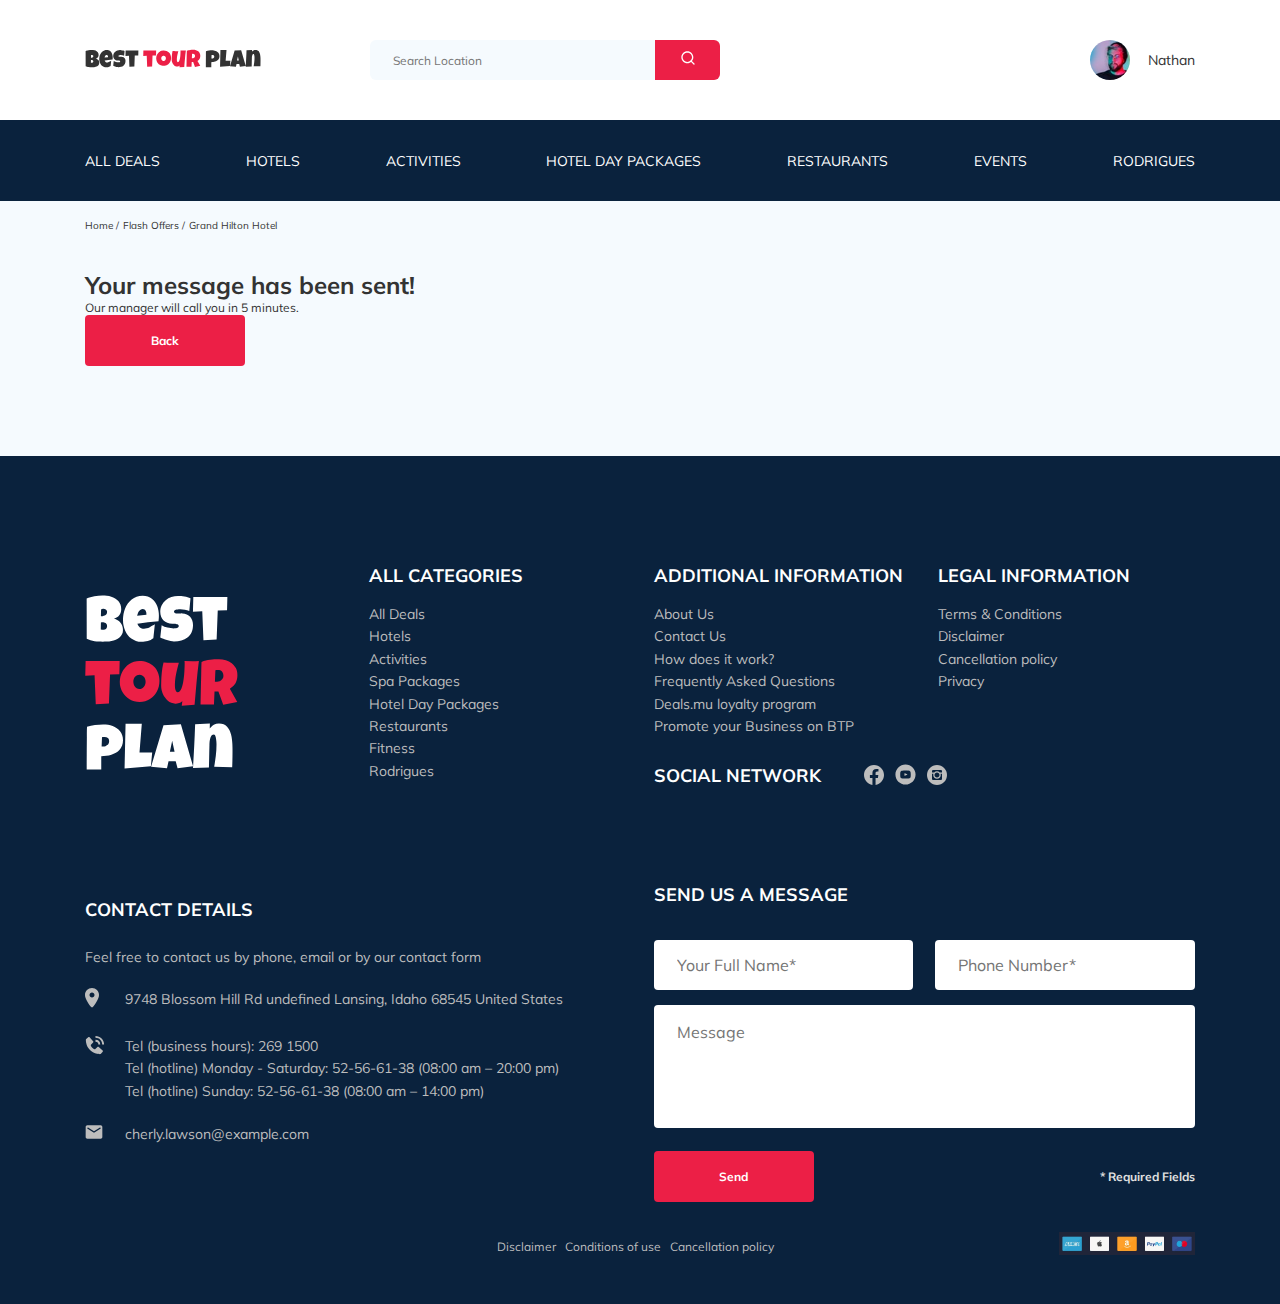
==== commit ba92f0c8: "fix: fixed mistakes" ====
--- a/thankyou.html
+++ b/thankyou.html
@@ -113,6 +113,7 @@
           </div>
           <!-- /.hotel-wrapper -->
           <p class="hotel-description hotel-info__description">Our manager will call you in 5 minutes.</p>
+          <button class="button">Back</button>
         </div>        
       </div>
       <!-- /.hotel-info -->
@@ -221,7 +222,7 @@
               <input type="tel" class="input footer__input" placeholder="Phone Number*" name="phone" required minlength="16">
             </div>
             <!-- /.footer__input-group -->            
-            <textarea class="footer__message" placeholder="Message" name="message"></textarea>
+            <textarea class="message footer__message" placeholder="Message" name="message"></textarea>
             <button class="button footer__button" type="submit">Send</button>
             <span class="footer__info">* Required Fields</span>
           </form>
--- a/css/style.css
+++ b/css/style.css
@@ -1,2 +1,2 @@
-*{box-sizing:border-box}body{font-family:'Mulish', sans-serif;background-color:#F5FAFE;color:#333}.container{max-width:1110px;margin:auto}img{max-width:100%}.input{background-color:#fff;border-radius:4px;border:none;padding:0 23px;height:50px}.message{background-color:#fff;border-radius:4px;padding:18px 23px;border:none}.button{min-width:160px;min-height:50px;padding:18px;font-style:normal;font-weight:bold;font-size:12px;line-height:15px;color:#fff;background-color:#EC1F46;border:none;border-radius:4px;cursor:pointer}.invalid{color:#EC1F46;border-bottom:1px solid #EC1F46}/*! normalize.css v8.0.1 | MIT License | github.com/necolas/normalize.css */html{line-height:1.15;-webkit-text-size-adjust:100%}body{margin:0}main{display:block}h1{font-size:2em;margin:0.67em 0}hr{box-sizing:content-box;height:0;overflow:visible}pre{font-family:monospace, monospace;font-size:1em}a{background-color:transparent}abbr[title]{border-bottom:none;text-decoration:underline;text-decoration:underline dotted}b,strong{font-weight:bolder}code,kbd,samp{font-family:monospace, monospace;font-size:1em}small{font-size:80%}sub,sup{font-size:75%;line-height:0;position:relative;vertical-align:baseline}sub{bottom:-0.25em}sup{top:-0.5em}img{border-style:none}button,input,optgroup,select,textarea{font-family:inherit;font-size:100%;line-height:1.15;margin:0}button,input{overflow:visible}button,select{text-transform:none}button,[type="button"],[type="reset"],[type="submit"]{-webkit-appearance:button}button::-moz-focus-inner,[type="button"]::-moz-focus-inner,[type="reset"]::-moz-focus-inner,[type="submit"]::-moz-focus-inner{border-style:none;padding:0}button:-moz-focusring,[type="button"]:-moz-focusring,[type="reset"]:-moz-focusring,[type="submit"]:-moz-focusring{outline:1px dotted ButtonText}fieldset{padding:0.35em 0.75em 0.625em}legend{box-sizing:border-box;color:inherit;display:table;max-width:100%;padding:0;white-space:normal}progress{vertical-align:baseline}textarea{overflow:auto}[type="checkbox"],[type="radio"]{box-sizing:border-box;padding:0}[type="number"]::-webkit-inner-spin-button,[type="number"]::-webkit-outer-spin-button{height:auto}[type="search"]{-webkit-appearance:textfield;outline-offset:-2px}[type="search"]::-webkit-search-decoration{-webkit-appearance:none}::-webkit-file-upload-button{-webkit-appearance:button;font:inherit}details{display:block}summary{display:list-item}template{display:none}[hidden]{display:none}.navbar{background-color:#ffffff}.navbar-top{display:flex;align-items:center;justify-content:space-between;padding-top:40px;padding-bottom:40px}.navbar-top__menu-button{display:none}.navbar__search{margin-right:auto;margin-left:108px}.navbar-bottom{background-color:#0A223D}.navbar-menu{list-style-type:none;margin:0;padding:31px 0;display:flex;align-items:center;justify-content:space-between;color:#fff}.navbar-menu__link{color:inherit;text-decoration:none;text-transform:uppercase;font-size:14px;line-height:18px}.navbar-menu__item--mobile--visible{display:none}.logo{width:177px}.search{display:flex;position:relative;overflow:hidden;border-radius:6px;height:40px}.search__input{width:350px;height:100%;padding-left:23px;padding-right:75px;background-color:#F5FAFE;border:none;font-size:12px;line-height:15px;color:#333}.search__button{position:absolute;top:0;right:0;width:65px;height:100%;border:none;cursor:pointer;background-color:#EC1F46}.user{display:flex;align-items:center;text-decoration:none;color:inherit}.user__avatar{width:40px;height:40px;border-radius:50%;object-fit:cover}.user__name{margin-left:18px;font-size:14px;line-height:18px;color:.user__name text-color}.breadcrumb-list{display:flex;align-items:center;padding:18px 0;margin:0;list-style:none}.breadcrumb-list__item{font-size:10px;line-height:13px}.breadcrumb-list__item:not(:last-child)::after{content:'/';margin-right:4px}.breadcrumb-list__link{text-decoration:none;color:inherit}.hotel{padding-top:17px;padding-bottom:70px}.hotel-info{display:flex;align-items:center;justify-content:space-between;padding-bottom:20px}.hotel-info__offer{margin-left:14px;margin-top:3px}.hotel-info__name{margin-top:3px;margin-bottom:0}.hotel-info__description{margin:0}.hotel-name{font-size:24px;line-height:30px}.hotel-wrapper{display:flex;flex-wrap:wrap;align-items:center}.hotel-description{font-size:12px;line-height:15px}.hotel-grid{display:flex;justify-content:space-between}.hotel-right{display:flex;flex-direction:column;justify-content:space-between}.hotel-slider{width:728px;height:450px}.hotel-slider__item{width:100%;height:100%;position:relative;border-radius:8px;overflow:hidden}.hotel-slider__item::after{content:'';position:absolute;width:100%;height:100%;top:0;bottom:0;left:0;right:0;background:linear-gradient(180deg, rgba(0,122,223,0.48) 0%, rgba(255,255,255,0.128) 100%);z-index:10}.hotel-slider__button{position:absolute;top:50%;transform:translateY(-50%);z-index:99;width:30px;height:30px;border:none;cursor:pointer;background-repeat:no-repeat;background-position:center;background-size:13px;background-color:transparent}.hotel-slider__button--next{right:18px;background-image:url(../img/arrow-next.svg)}.hotel-slider__button--prev{left:18px;background-image:url(../img/arrow-prev.svg)}.stars{flex-basis:100%}.stars__item{width:6px}.offer{font-size:10px;line-height:13px;padding:4px 9px;background-color:#EC1F46;border-radius:3px;color:#fff}.rating{max-width:65px;min-height:45px;padding-top:4px;text-align:center;color:#fff;background-color:#EC1F46;border-radius:4px}.rating__text{font-size:8px;line-height:10px}.rating__counter{font-size:14px;line-height:18px}.rating__five{font-size:10px}.booking{background-color:#0A223D;color:#fff;font-family:Nunito;border-radius:8px;width:350px;min-height:210px;padding:26px}.booking__info{display:flex;justify-content:space-between;margin-bottom:8px}.booking__price{display:flex;flex-direction:column}.booking__start{font-weight:normal;font-size:10px;line-height:14px}.booking__pricetag{font-style:normal;font-weight:800;font-size:24px;line-height:33px}.booking__per-room{font-style:normal;font-weight:normal;font-size:12px;line-height:16px}.booking-room{margin-top:7px}.booking__text{display:flex;align-items:center;justify-content:space-between;margin-bottom:10px;font-style:normal;font-weight:normal;font-size:12px;line-height:16px}.booking__description{margin-left:10px}.booking__call-center{display:flex;align-items:center;justify-content:space-between;margin-bottom:17px}.booking__heading{font-style:normal;font-weight:600;font-size:18px;line-height:25px}.booking__number{display:flex;align-items:center;justify-content:space-between;color:inherit;text-decoration:none;font-weight:600;font-size:18px;line-height:25px}.booking__num{margin-left:8px}.booking__button{width:100%;min-height:45px;font-weight:600;font-size:14px;line-height:19px;border-radius:4px;background-color:#EC1F46;border:none;color:#fff;cursor:pointer}.map{width:347px;height:213px;border-radius:10px;overflow:hidden}.newsletter{position:relative;padding:77px 0 67px 0;background-image:url(../img/newsletter-bg.jpg);background-repeat:no repeat;background-position:center;background-size:cover}.newsletter::before{content:'';position:absolute;top:0;left:0;right:0;bottom:0;width:100%;height:100%;background-color:rgba(10,34,61,0.8)}.newsletter-wrapper{position:relative;display:flex;align-items:center;justify-content:space-between;max-width:731px;margin:auto}.newsletter-title{color:#fff;font-style:normal;font-weight:300;font-size:24px;line-height:30px}.newsletter-title__strong{display:block;font-family:Mulish;font-style:normal;font-weight:600;font-size:36px;line-height:45px;text-transform:uppercase}.subscribe{position:relative;width:350px;height:55px;border-radius:4px;overflow:hidden}.subscribe__input{position:absolute;width:100%;height:100%;border:none;padding-left:33px;padding-right:75px;font-style:normal;font-weight:300;font-size:14px;line-height:18px}.subscribe__button{position:absolute;min-width:65px;right:0;top:0;height:100%;border:none;background-color:#EC1F46;color:#fff;font-family:Mulish;font-style:normal;font-weight:700;font-size:12px;line-height:15px}.reviews{padding:11px 0 70px 0}.reviews__title{font-style:normal;font-weight:bold;font-size:36px;line-height:45px;text-align:center;text-transform:uppercase;margin-bottom:70px}.reviews-slider__item{position:relative;display:flex;flex-direction:column;align-items:center;max-width:730px;margin:45px auto 0;background-color:#fff;border-radius:8px;padding:0 62px 30px}.reviews-slider__item::before{content:'';position:absolute;top:13px;left:62px;width:70px;height:47px;background-image:url(../img/quote-left.svg);background-repeat:no-repeat}.reviews-slider__item::after{content:'';position:absolute;top:118px;right:62px;width:70px;height:47px;background-image:url(../img/quote-right.svg);background-repeat:no-repeat}.reviews-slider__button{position:absolute;top:50%;transform:translateY(-50%);width:30px;height:30px;background-repeat:no-repeat;background-size:10px;background-position:center;border:none;background-color:transparent;cursor:pointer;z-index:99}.reviews-slider__button--prev{background-image:url(../img/arrow-prev-secondary.svg);left:0}.reviews-slider__button--next{background-image:url(../img/arrow-next-secondary.svg);right:0}.reviews-slider__profile{display:flex;flex-direction:column;align-items:center;margin-top:-45px;margin-bottom:33px}.reviews-slider__avatar{width:90px;height:90px;border-radius:50%;object-fit:cover;margin-bottom:0}.reviews-slider__username{font-style:normal;font-weight:bold;font-size:12px;line-height:15px;color:#EC1F46;margin-bottom:5px}.reviews-slider__date{font-style:normal;font-weight:normal;font-size:10px;line-height:13px;margin-bottom:4px}.reviews-slider__rating{width:48px;display:flex;align-items:center;justify-content:space-between}.reviews-slider__text{max-width:537px;font-style:normal;font-weight:normal;font-size:12px;line-height:160%;text-align:justify;margin:auto}.activities{padding:43px 0 98px 0}.activities__title{font-style:normal;font-weight:bold;font-size:24px;line-height:30px;margin-bottom:57px;text-transform:uppercase}.activities-wrapper{display:flex;justify-content:space-between}.card{position:relative;display:flex;flex-direction:column;align-items:flex-start;padding:24px 26px;width:255px;height:255px;border-radius:6px;overflow:hidden}.card::before{content:'';position:absolute;left:0;right:0;top:0;bottom:0;background:linear-gradient(179.83deg, rgba(196,196,196,0) 35.34%, #0A223D 99.85%);z-index:-1}.card__image{position:absolute;left:0;right:0;top:0;bottom:0;width:100%;height:100%;object-fit:cover;z-index:-2}.card__title{margin-top:auto;margin-bottom:20px;color:#fff;font-style:normal;font-weight:bold;font-size:16px;line-height:20px}.card__button{font-style:normal;font-weight:600;font-size:12px;line-height:16px;color:#fff;padding:8px 22px;border:none;background-color:#EC1F46;border-radius:4px;cursor:pointer}.footer{background-color:#0A223D;color:#fff;padding-top:108px;padding-bottom:46px}.footer-wrapper{display:grid;grid-template-columns:repeat(4, minmax(min-content, 1fr));grid-gap:27px;grid-auto-rows:minmax(40px, min-content);align-items:start}.footer-logo{width:166px;grid-row:1 / 3;align-self:center}.footer__categories{grid-row:1 / 4}.footer__social-links{display:flex;align-items:center;min-width:83px;justify-content:space-between}.footer__social-network{display:flex;align-items:start;grid-row:2 / 4;grid-column:span 2}.footer__contact-details{grid-column:span 2}.footer__contact-form{grid-column:span 2}.footer__form{display:flex;align-items:center;justify-content:space-between;flex-wrap:wrap}.footer__ul{padding:0;margin:0;list-style:none}.footer__title{font-style:normal;font-weight:bold;font-size:18px;line-height:23px;margin:0 0 16px 0;text-transform:uppercase}.footer__title--inline{margin:0 43px 0 0}.footer__title--mb-3{margin-bottom:28px}.footer__title--mb-4{margin-top:-15px;margin-bottom:34px}.footer__item{display:flex;align-items:flex-start;font-style:normal;font-weight:normal;font-size:14px;line-height:160%;color:#BDBDBD}.footer__item--mb-2{margin-bottom:21px}.footer__item--phone{display:flex;flex-direction:column}.footer__item--a{color:#BDBDBD;text-decoration:none}.footer__icon-wrapper{min-width:40px}.footer__text{font-size:14px;color:#BDBDBD;margin-bottom:22px}.footer__link{text-decoration:none;color:inherit}.footer__link-responsibility{text-decoration:none;color:#BDBDBD;font-style:normal;font-weight:400;font-size:12px;line-height:15px;margin-right:5px}.footer__input{width:100%}.footer__input-group{margin-bottom:15px;flex-basis:48%}.footer__message{flex-basis:100%;margin-bottom:23px;width:100%;height:123px}.footer__info{font-style:normal;font-weight:bold;font-size:12px;line-height:15px;color:#E0E0E0}.footer-wrap{display:flex;justify-content:flex-end}.footer__personal{width:698px;display:flex;align-items:center;justify-content:space-between;margin-top:30px;margin-right:0}.footer__personal-policy{min-width:303px}.footer__personal-payment{width:136px}.modal__overlay{position:fixed;left:0;top:0;right:0;bottom:0;background-color:rgba(0,143,223,0.39);z-index:100;visibility:hidden;opacity:0;transition:opacity 0.2s}.modal__overlay--visible{visibility:visible;opacity:1}.modal__dialog{position:fixed;top:50%;left:50%;max-width:478px;padding:33px 88px;background-color:#0A223D;transform:translate(-50%, -50%);color:#fff;border-radius:8px;z-index:101;visibility:hidden;opacity:0;transition:opacity 0.2s}.modal__dialog--visible{visibility:visible;opacity:1}.modal__close{position:absolute;right:18px;top:17px;text-decoration:none;cursor:pointer}.modal__title{font-style:normal;font-weight:bold;font-size:18px;line-height:23px;margin-bottom:15px;text-transform:uppercase;text-align:center}.modal__form{display:flex;align-items:center;justify-content:space-between;flex-wrap:wrap}.modal__input{width:100%;margin-top:15px}.modal__message{width:100%;min-height:123px;margin-top:15px}.modal__button{margin-top:15px}.modal__info{font-style:normal;font-weight:bold;font-size:12px;line-height:15px;color:#E0E0E0}@media (max-width: 1200px){.container{max-width:960px}.hotel__slider{max-width:590px}.hotel-slider__image{width:100%;height:100%;object-fit:cover}.card{width:230px;height:230px}.footer__input-group{flex-basis:100%}}@media (max-width: 992px){.container,.newsletter-wrapper{max-width:700px}.logo{width:132px}.navbar-top{padding-top:30px;padding-bottom:30px}.navbar__search{margin-left:auto}.navbar-menu{padding-top:22px;padding-bottom:22px}.navbar-menu__link{font-size:12px;line-height:15px}.search__input{width:340px}.hotel{padding-bottom:58px}.hotel-grid{flex-direction:column}.hotel-slider{max-width:700px}.hotel__slider{margin-bottom:29px}.hotel-right{flex-direction:row}.hotel-slider{width:100%}.booking{width:340px;padding:28px 23px}.map{width:340px}.newsletter{padding:70px 34px 75px 34px;min-height:260px}.reviews{padding-top:15px;padding-bottom:60px}.reviews__title{font-size:30px;line-height:38px;margin-bottom:50px}.reviews-slider__item{max-width:580px}.reviews-slider__avatar{margin-bottom:0}.reviews-slider__username{margin-bottom:7px}.activities{padding-bottom:49px}.activities-wrapper{flex-wrap:wrap}.activities__card{margin-bottom:20px}.activities__title{width:220px}.card{width:340px;height:255px}.footer{padding-top:73px;padding-bottom:33px}.footer-wrapper{grid-template-columns:repeat(6, 1fr);grid-row-gap:38px}.footer__input-group{flex-basis:49%}.footer-logo{width:104px;grid-row:1 / 2;grid-column:span 2;margin-bottom:38px}.footer__social-network{grid-row:1 / 2;grid-column:span 4;align-self:center}.footer__categories{grid-row:2 / 3;grid-column:span 2}.footer__legal{grid-row:2;grid-column:span 2}.footer__additional{grid-row:2;grid-column:span 2}.footer__contact-details{grid-column:span 5;grid-row:3;margin-top:68px}.footer__contact-form{grid-column:span 5;grid-row:4;margin-top:56px}.footer__message{margin-bottom:21px}.footer__text{margin-bottom:26px}.footer__personal{max-width:698px;margin-left:0;margin-top:52px}}@media (max-width: 768px){.container{max-width:576px;width:92%}body{padding-top:78px}.navbar__mobile--fixed{position:fixed;left:0;top:0;right:0;z-index:99}.navbar__search--mobile--hidden,.navbar__user--mobile--hidden{display:none}.navbar__search--mobile--visible,.navbar__user--mobile--visible{display:flex}.navbar__user{flex-direction:column;justify-content:center}.navbar-bottom{display:none;position:fixed;left:0;right:0;bottom:0;top:78px;padding-top:30px}.navbar-bottom--visible{display:block;overflow:scroll}.navbar-menu{flex-direction:column}.navbar-menu__item{margin-bottom:20px}.navbar-menu__item--mobile--visible{display:block}.menu-button{display:flex;width:16px;height:11px;padding:0;align-items:center;justify-content:space-between;flex-direction:column;border:none;cursor:pointer;background-color:#ffffff}.menu-button__line{width:16px;height:1px;background-color:#333}.user__name--light{color:#fff;margin-left:0;margin-top:10px}.stars{flex-basis:auto}.hotel-wrapper{justify-content:space-between}.hotel-name{flex-basis:100%}.hotel-info__text{width:100%}.hotel-info__name{margin-top:10px;margin-bottom:0}.hotel-info__rating{display:none}.hotel-info__offer{order:-1;margin-left:0}.hotel-right{flex-direction:column;min-height:450px}.hotel-slider{height:350px}.booking{width:100%}.map{width:100%}.newsletter-wrapper{max-width:576px;width:92%;flex-direction:column;align-items:start}.reviews__title{font-size:30px}.reviews-slider__item{padding:0 30px 30px}.reviews-slider__item:after,.reviews-slider__item:before{display:none}.reviews-slider__button{top:32px}.reviews-slider__button--prev{left:50%;margin-left:-85px;transform:translate(-50%, 0)}.reviews-slider__button--next{right:50%;margin-right:-85px;transform:translate(50%, 0)}.card{width:49%;height:255px}.footer__input-group{flex-basis:100%}.footer__personal{max-width:698px;flex-wrap:wrap}}@media (max-width: 576px){.logo{width:99px}.navbar__search{width:245px;height:40px}.hotel__slider{margin-bottom:20px}.hotel-slider{height:250px}.newsletter{padding:76px 20px 83px 20px;height:319px}.newsletter__title{margin-bottom:37px}.subscribe{width:100%}.reviews{padding:40px 0 40px 0}.reviews__title{font-size:18px;line-height:22px}.reviews-slider__text{text-align:left}.activities{padding:30px 0 60px 0}.activities__title{width:165px;font-size:18px;line-height:22px;margin-bottom:36px}.card{width:100%}.footer{padding-top:69px;padding-bottom:21px}.footer-wrapper{grid-template-columns:1fr;grid-row-gap:30px}.footer-logo{width:104px;height:120px;grid-row:1;grid-column:1;margin-bottom:30px}.footer__social-network{grid-row:2;grid-column:1;flex-direction:column;margin-bottom:30px}.footer__legal{grid-row:3;grid-column:1}.footer__additional{grid-row:4;grid-column:1}.footer__categories{grid-row:5;grid-column:1;padding-bottom:10px}.footer__contact-details{grid-row:6;grid-column:1;padding-bottom:30px}.footer__contact-form{grid-row:7;grid-column:1;margin:auto}.footer__text{margin-top:30px}.footer__title--mb-3{margin-bottom:15px}.footer__title--inline{margin-bottom:20px}.footer__message{margin-bottom:15px}.footer__info{width:100%;margin-bottom:15px}.footer__button{order:1;margin-bottom:30px}.footer__personal{flex-wrap:wrap;margin-left:0}.footer__personal-policy{margin-bottom:10px;width:100%}.modal__dialog{width:80%;padding:33px 70px;margin:auto}.modal__dialog--visible{visibility:visible;opacity:1;overflow:auto;max-height:100%}.modal__button{margin-bottom:15px}.modal__title{font-size:22px}}@media (max-width: 320px){.container{max-width:281px}.breadcrumb{padding-bottom:0}.hotel{padding-top:5px}.hotel-info__name{font-size:20px}.hotel-slider{height:178px}.map{height:173px}.newsletter{height:319px}.newsletter__title{font-size:20px;line-height:25px}.newsletter-title__strong{font-size:30px;line-height:37px}.reviews{padding-top:40px;padding-bottom:50px}.reviews-slider__item{padding:0 31px 36px}.reviews-slider__text{height:266px;overflow:hidden;text-overflow:ellipsis;text-align:left}.footer--mb-4{margin-top:0;margin-bottom:15px}.footer__personal{margin-top:30px}.footer__personal-policy{width:100%}}
+*{box-sizing:border-box}body{font-family:'Mulish', sans-serif;background-color:#F5FAFE;color:#333}.container{max-width:1110px;margin:auto}img{max-width:100%}.input{background-color:#fff;border-radius:4px;border:none;padding:0 23px;height:50px}.message{background-color:#fff;border-radius:4px;padding:18px 23px;border:none}.button{min-width:160px;min-height:50px;padding:18px;font-style:normal;font-weight:bold;font-size:12px;line-height:15px;color:#fff;background-color:#EC1F46;border:none;border-radius:4px;cursor:pointer;transition:0.3s}.button:hover{background-color:#3d0c1f}.invalid{color:#EC1F46;border-bottom:1px solid #EC1F46}/*! normalize.css v8.0.1 | MIT License | github.com/necolas/normalize.css */html{line-height:1.15;-webkit-text-size-adjust:100%}body{margin:0}main{display:block}h1{font-size:2em;margin:0.67em 0}hr{box-sizing:content-box;height:0;overflow:visible}pre{font-family:monospace, monospace;font-size:1em}a{background-color:transparent}abbr[title]{border-bottom:none;text-decoration:underline;text-decoration:underline dotted}b,strong{font-weight:bolder}code,kbd,samp{font-family:monospace, monospace;font-size:1em}small{font-size:80%}sub,sup{font-size:75%;line-height:0;position:relative;vertical-align:baseline}sub{bottom:-0.25em}sup{top:-0.5em}img{border-style:none}button,input,optgroup,select,textarea{font-family:inherit;font-size:100%;line-height:1.15;margin:0}button,input{overflow:visible}button,select{text-transform:none}button,[type="button"],[type="reset"],[type="submit"]{-webkit-appearance:button}button::-moz-focus-inner,[type="button"]::-moz-focus-inner,[type="reset"]::-moz-focus-inner,[type="submit"]::-moz-focus-inner{border-style:none;padding:0}button:-moz-focusring,[type="button"]:-moz-focusring,[type="reset"]:-moz-focusring,[type="submit"]:-moz-focusring{outline:1px dotted ButtonText}fieldset{padding:0.35em 0.75em 0.625em}legend{box-sizing:border-box;color:inherit;display:table;max-width:100%;padding:0;white-space:normal}progress{vertical-align:baseline}textarea{overflow:auto}[type="checkbox"],[type="radio"]{box-sizing:border-box;padding:0}[type="number"]::-webkit-inner-spin-button,[type="number"]::-webkit-outer-spin-button{height:auto}[type="search"]{-webkit-appearance:textfield;outline-offset:-2px}[type="search"]::-webkit-search-decoration{-webkit-appearance:none}::-webkit-file-upload-button{-webkit-appearance:button;font:inherit}details{display:block}summary{display:list-item}template{display:none}[hidden]{display:none}.navbar{background-color:#ffffff}.navbar-top{display:flex;align-items:center;justify-content:space-between;padding-top:40px;padding-bottom:40px}.navbar-top__menu-button{display:none}.navbar__search{margin-right:auto;margin-left:108px}.navbar-bottom{background-color:#0A223D}.navbar-menu{list-style-type:none;margin:0;padding:31px 0;display:flex;align-items:center;justify-content:space-between;color:#fff}.navbar-menu__link{color:inherit;text-decoration:none;text-transform:uppercase;font-size:14px;line-height:18px}.navbar-menu__item--mobile--visible{display:none}.logo{width:177px;transition:0.3s}.logo:hover{border:2px solid #2868e0;border-radius:4px}.search{display:flex;position:relative;overflow:hidden;border-radius:6px;height:40px}.search__input{width:350px;height:100%;padding-left:23px;padding-right:75px;background-color:#F5FAFE;border:none;font-size:12px;line-height:15px;color:#333}.search__button{position:absolute;top:0;right:0;width:65px;height:100%;border:none;cursor:pointer;background-color:#EC1F46;transition:0.3s}.search__button:hover{background-color:#3d0c1f}.user{display:flex;align-items:center;text-decoration:none;color:inherit;transition:0.3s}.user:hover{border:2px solid #2868e0;border-radius:4px}.user__avatar{width:40px;height:40px;border-radius:50%;object-fit:cover}.user__name{margin-left:18px;font-size:14px;line-height:18px;color:.user__name text-color}.breadcrumb-list{display:flex;align-items:center;padding:18px 0;margin:0;list-style:none}.breadcrumb-list__item{font-size:10px;line-height:13px}.breadcrumb-list__item:not(:last-child)::after{content:'/';margin-right:4px}.breadcrumb-list__link{text-decoration:none;color:inherit}.breadcrumb-list__link:hover{background-color:#0A223D}.hotel{padding-top:17px;padding-bottom:70px}.hotel-info{display:flex;align-items:center;justify-content:space-between;padding-bottom:20px}.hotel-info__offer{margin-left:14px;margin-top:3px}.hotel-info__name{margin-top:3px;margin-bottom:0}.hotel-info__description{margin:0}.hotel-name{font-size:24px;line-height:30px}.hotel-wrapper{display:flex;flex-wrap:wrap;align-items:center}.hotel-description{font-size:12px;line-height:15px}.hotel-grid{display:flex;justify-content:space-between}.hotel-right{display:flex;flex-direction:column;justify-content:space-between}.hotel-slider{width:728px;height:450px;margin-left:0}.hotel-slider__item{width:100%;height:100%;position:relative;border-radius:8px;overflow:hidden}.hotel-slider__item::after{content:'';position:absolute;width:100%;height:100%;top:0;bottom:0;left:0;right:0;background:linear-gradient(180deg, rgba(0,122,223,0.48) 0%, rgba(255,255,255,0.128) 100%);z-index:10}.hotel-slider__button{position:absolute;top:50%;transform:translateY(-50%);z-index:99;width:30px;height:30px;border:none;cursor:pointer;background-repeat:no-repeat;background-position:center;background-size:13px;background-color:transparent;transition:0.3s}.hotel-slider__button:hover{border:2px solid #2868e0;border-radius:4px}.hotel-slider__button--next{right:18px;background-image:url(../img/arrow-next.svg)}.hotel-slider__button--prev{left:18px;background-image:url(../img/arrow-prev.svg)}.stars{flex-basis:100%}.stars__item{width:6px}.offer{font-size:10px;line-height:13px;padding:4px 9px;background-color:#EC1F46;border-radius:3px;color:#fff}.rating{max-width:65px;min-height:45px;padding-top:4px;text-align:center;color:#fff;background-color:#EC1F46;border-radius:4px}.rating__text{font-size:8px;line-height:10px}.rating__counter{font-size:14px;line-height:18px}.rating__five{font-size:10px}.booking{background-color:#0A223D;color:#fff;font-family:Nunito;border-radius:8px;width:350px;min-height:210px;padding:26px}.booking__info{display:flex;justify-content:space-between;margin-bottom:8px}.booking__price{display:flex;flex-direction:column}.booking__start{font-weight:normal;font-size:10px;line-height:14px}.booking__pricetag{font-style:normal;font-weight:800;font-size:24px;line-height:33px}.booking__per-room{font-style:normal;font-weight:normal;font-size:12px;line-height:16px}.booking-room{margin-top:7px}.booking__text{display:flex;align-items:center;justify-content:space-between;margin-bottom:10px;font-style:normal;font-weight:normal;font-size:12px;line-height:16px}.booking__description{margin-left:10px}.booking__call-center{display:flex;align-items:center;justify-content:space-between;margin-bottom:17px}.booking__heading{font-style:normal;font-weight:600;font-size:18px;line-height:25px}.booking__number{display:flex;align-items:center;justify-content:space-between;color:inherit;text-decoration:none;font-weight:600;font-size:18px;line-height:25px}.booking__num{margin-left:8px}.booking__button{width:100%;min-height:45px;font-weight:600;font-size:14px;line-height:19px;border-radius:4px;background-color:#EC1F46;border:none;color:#fff;cursor:pointer}.map{width:347px;height:213px;border-radius:10px;overflow:hidden}.newsletter{position:relative;padding:77px 0 67px 0;background-image:url(../img/newsletter-bg.jpg);background-repeat:no repeat;background-position:center;background-size:cover}.newsletter::before{content:'';position:absolute;top:0;left:0;right:0;bottom:0;width:100%;height:100%;background-color:rgba(10,34,61,0.8)}.newsletter-wrapper{position:relative;display:flex;align-items:center;justify-content:space-between;max-width:731px;margin:auto}.newsletter-title{color:#fff;font-style:normal;font-weight:300;font-size:24px;line-height:30px}.newsletter-title__strong{display:block;font-family:Mulish;font-style:normal;font-weight:600;font-size:36px;line-height:45px;text-transform:uppercase}.subscribe{position:relative;width:350px;height:55px;border-radius:4px;overflow:hidden}.subscribe__input{position:absolute;width:100%;height:100%;border:none;padding-left:33px;padding-right:75px;font-style:normal;font-weight:300;font-size:14px;line-height:18px}.subscribe__button{position:absolute;min-width:65px;right:0;top:0;height:100%;border:none;background-color:#EC1F46;color:#fff;font-family:Mulish;font-style:normal;font-weight:700;font-size:12px;line-height:15px;transition:0.3s}.subscribe__button:hover{background-color:#3d0c1f}.subscribe>label#-error{position:relative;left:5px}.reviews{padding:11px 0 70px 0}.reviews__title{font-style:normal;font-weight:bold;font-size:36px;line-height:45px;text-align:center;text-transform:uppercase;margin-bottom:70px}.reviews-slider__item{position:relative;display:flex;flex-direction:column;align-items:center;max-width:730px;margin:45px auto 0;background-color:#fff;border-radius:8px;padding:0 62px 30px}.reviews-slider__item::before{content:'';position:absolute;top:13px;left:62px;width:70px;height:47px;background-image:url(../img/quote-left.svg);background-repeat:no-repeat}.reviews-slider__item::after{content:'';position:absolute;top:118px;right:62px;width:70px;height:47px;background-image:url(../img/quote-right.svg);background-repeat:no-repeat}.reviews-slider__button{position:absolute;top:50%;transform:translateY(-50%);width:30px;height:30px;background-repeat:no-repeat;background-size:10px;background-position:center;border:none;background-color:transparent;cursor:pointer;z-index:99;transition:0.3s}.reviews-slider__button:hover{border:2px solid #2868e0;border-radius:4px}.reviews-slider__button--prev{background-image:url(../img/arrow-prev-secondary.svg);left:0}.reviews-slider__button--next{background-image:url(../img/arrow-next-secondary.svg);right:0}.reviews-slider__profile{display:flex;flex-direction:column;align-items:center;margin-top:-45px;margin-bottom:33px}.reviews-slider__avatar{width:90px;height:90px;border-radius:50%;object-fit:cover;margin-bottom:0}.reviews-slider__username{font-style:normal;font-weight:bold;font-size:12px;line-height:15px;color:#EC1F46;margin-bottom:5px}.reviews-slider__date{font-style:normal;font-weight:normal;font-size:10px;line-height:13px;margin-bottom:4px}.reviews-slider__rating{width:48px;display:flex;align-items:center;justify-content:space-between}.reviews-slider__text{max-width:537px;font-style:normal;font-weight:normal;font-size:12px;line-height:160%;text-align:justify;margin:auto}.activities{padding:43px 0 98px 0}.activities__title{font-style:normal;font-weight:bold;font-size:24px;line-height:30px;margin-bottom:57px;text-transform:uppercase}.activities-wrapper{display:flex;justify-content:space-between}.card{position:relative;display:flex;flex-direction:column;align-items:flex-start;padding:24px 26px;width:255px;height:255px;border-radius:6px;overflow:hidden}.card::before{content:'';position:absolute;left:0;right:0;top:0;bottom:0;background:linear-gradient(179.83deg, rgba(196,196,196,0) 35.34%, #0A223D 99.85%);z-index:-1}.card__image{position:absolute;left:0;right:0;top:0;bottom:0;width:100%;height:100%;object-fit:cover;z-index:-2}.card__title{margin-top:auto;margin-bottom:20px;color:#fff;font-style:normal;font-weight:bold;font-size:16px;line-height:20px}.card__button{font-style:normal;font-weight:600;font-size:12px;line-height:16px;color:#fff;padding:8px 22px;border:none;background-color:#EC1F46;border-radius:4px;cursor:pointer;transition:0.3s}.card__button:hover{background-color:#3d0c1f}.footer{background-color:#0A223D;color:#fff;padding-top:108px;padding-bottom:46px}.footer-wrapper{display:grid;grid-template-columns:repeat(4, minmax(min-content, 1fr));grid-gap:27px;grid-auto-rows:minmax(40px, min-content);align-items:start}.footer-logo{width:166px;grid-row:1 / 3;align-self:center}.footer__categories{grid-row:1 / 4}.footer__social-links{display:flex;align-items:center;min-width:83px;justify-content:space-between;transition:0.3s}.footer__social-links:hover{background-color:#fff}.footer__social-network{display:flex;align-items:start;grid-row:2 / 4;grid-column:span 2}.footer__contact-details{grid-column:span 2}.footer__contact-form{grid-column:span 2}.footer__form{display:flex;align-items:center;justify-content:space-between;flex-wrap:wrap}.footer__ul{padding:0;margin:0;list-style:none}.footer__title{font-style:normal;font-weight:bold;font-size:18px;line-height:23px;margin:0 0 16px 0;text-transform:uppercase}.footer__title--inline{margin:0 43px 0 0}.footer__title--mb-3{margin-bottom:28px}.footer__title--mb-4{margin-top:-15px;margin-bottom:34px}.footer__item{display:flex;align-items:flex-start;font-style:normal;font-weight:normal;font-size:14px;line-height:160%;color:#BDBDBD}.footer__item--mb-2{margin-bottom:21px}.footer__item--phone{display:flex;flex-direction:column}.footer__item--a{color:#BDBDBD;text-decoration:none;transition:0.3s}.footer__item--a:hover{background-color:#fff}.footer__icon-wrapper{min-width:40px}.footer__text{font-size:14px;color:#BDBDBD;margin-bottom:22px}.footer__link{text-decoration:none;color:inherit;transition:0.3s}.footer__link:hover{background-color:#fff}.footer__link-responsibility{text-decoration:none;color:#BDBDBD;font-style:normal;font-weight:400;font-size:12px;line-height:15px;margin-right:5px;transition:0.3s}.footer__link-responsibility:hover{background-color:#fff}.footer__input{width:100%}.footer__input-group{margin-bottom:15px;flex-basis:48%}.footer__message{flex-basis:100%;margin-bottom:23px;width:100%;height:123px;resize:none}.footer__info{font-style:normal;font-weight:bold;font-size:12px;line-height:15px;color:#E0E0E0}.footer-wrap{display:flex;justify-content:flex-end}.footer__personal{width:698px;display:flex;align-items:center;justify-content:space-between;margin-top:30px;margin-right:0}.footer__personal-policy{min-width:303px}.footer__personal-payment{width:136px}.modal__overlay{position:fixed;left:0;top:0;right:0;bottom:0;background-color:rgba(0,143,223,0.39);z-index:100;visibility:hidden;opacity:0;transition:opacity 0.2s}.modal__overlay--visible{visibility:visible;opacity:1}.modal__dialog{position:fixed;top:50%;left:50%;max-width:478px;padding:33px 88px;background-color:#0A223D;transform:translate(-50%, -50%);color:#fff;border-radius:8px;z-index:101;visibility:hidden;opacity:0;transition:opacity 0.2s}.modal__dialog--visible{visibility:visible;opacity:1}.modal__close{position:absolute;right:18px;top:17px;text-decoration:none;cursor:pointer}.modal__title{font-style:normal;font-weight:bold;font-size:18px;line-height:23px;margin-bottom:15px;text-transform:uppercase;text-align:center}.modal__form{display:flex;align-items:center;justify-content:space-between;flex-wrap:wrap}.modal__input{width:100%;margin-top:15px}.modal__message{width:100%;min-height:123px;margin-top:15px}.modal__button{margin-top:15px}.modal__info{font-style:normal;font-weight:bold;font-size:12px;line-height:15px;color:#E0E0E0}@media (max-width: 1200px){.container{max-width:960px}.hotel__slider{max-width:590px}.hotel-slider__image{width:100%;height:100%;object-fit:cover}.card{width:230px;height:230px}.footer__input-group{flex-basis:100%}}@media (max-width: 992px){.container,.newsletter-wrapper{max-width:700px}*:hover{display:none}.logo{width:132px}.navbar-top{padding-top:30px;padding-bottom:30px}.navbar__search{margin-left:auto}.navbar-menu{padding-top:22px;padding-bottom:22px}.navbar-menu__link{font-size:12px;line-height:15px}.search__input{width:340px}.hotel{padding-bottom:58px}.hotel-grid{flex-direction:column}.hotel-slider{max-width:700px}.hotel__slider{margin-bottom:29px}.hotel-right{flex-direction:row}.hotel-slider{width:100%}.booking{width:340px;padding:28px 23px}.map{width:340px}.newsletter{padding:70px 34px 75px 34px;min-height:260px}.reviews{padding-top:15px;padding-bottom:60px}.reviews__title{font-size:30px;line-height:38px;margin-bottom:50px}.reviews-slider__item{max-width:580px}.reviews-slider__avatar{margin-bottom:0}.reviews-slider__username{margin-bottom:7px}.activities{padding-bottom:49px}.activities-wrapper{flex-wrap:wrap}.activities__card{margin-bottom:20px}.activities__title{max-width:220px}.card{width:340px;height:255px}.footer{padding-top:73px;padding-bottom:33px}.footer-wrapper{grid-template-columns:repeat(6, 1fr);grid-row-gap:38px}.footer__input-group{flex-basis:49%}.footer-logo{width:104px;grid-row:1 / 2;grid-column:span 2;margin-bottom:38px}.footer__social-network{grid-row:1 / 2;grid-column:span 4;align-self:center}.footer__categories{grid-row:2 / 3;grid-column:span 2}.footer__legal{grid-row:2;grid-column:span 2}.footer__additional{grid-row:2;grid-column:span 2}.footer__contact-details{grid-column:span 5;grid-row:3;margin-top:68px}.footer__contact-form{grid-column:span 5;grid-row:4;margin-top:56px}.footer__message{margin-bottom:21px}.footer__text{margin-bottom:26px}.footer__personal{max-width:698px;margin-left:0;margin-top:52px}}@media (max-width: 768px){.container{max-width:576px;width:92%}body{padding-top:78px}.navbar__mobile--fixed{position:fixed;left:0;top:0;right:0;z-index:99}.navbar__search--mobile--hidden,.navbar__user--mobile--hidden{display:none}.navbar__search--mobile--visible,.navbar__user--mobile--visible{display:flex}.navbar__user{flex-direction:column;justify-content:center}.navbar-bottom{display:none;position:fixed;left:0;right:0;bottom:0;top:78px;padding-top:30px}.navbar-bottom--visible{display:block;overflow:scroll}.navbar-menu{flex-direction:column}.navbar-menu__item{margin-bottom:20px}.navbar-menu__item--mobile--visible{display:block}.menu-button{display:flex;width:16px;height:11px;padding:0;align-items:center;justify-content:space-between;flex-direction:column;border:none;cursor:pointer;background-color:#ffffff}.menu-button__line{width:16px;height:1px;background-color:#333}.user__name--light{color:#fff;margin-left:0;margin-top:10px}.stars{flex-basis:auto}.hotel-wrapper{justify-content:space-between}.hotel-name{flex-basis:100%}.hotel-info__text{width:100%}.hotel-info__name{margin-top:10px;margin-bottom:0}.hotel-info__rating{display:none}.hotel-info__offer{order:-1;margin-left:0}.hotel-right{flex-direction:column;min-height:450px}.hotel-slider{height:350px}.booking{width:100%}.map{width:100%}.newsletter-wrapper{max-width:576px;width:92%;flex-direction:column;align-items:start}.reviews__title{font-size:30px}.reviews-slider__item{padding:0 30px 30px}.reviews-slider__item:after,.reviews-slider__item:before{display:none}.reviews-slider__button{top:32px}.reviews-slider__button--prev{left:50%;margin-left:-85px;transform:translate(-50%, 0)}.reviews-slider__button--next{right:50%;margin-right:-85px;transform:translate(50%, 0)}.card{width:49%;height:255px}.footer__input-group{flex-basis:100%}.footer__personal{max-width:698px;flex-wrap:wrap}}@media (max-width: 576px){.logo{width:99px}.navbar__search{width:245px;height:40px}.hotel__slider{margin-bottom:20px}.hotel-slider{height:250px}.newsletter{padding:76px 20px 83px 20px;height:319px}.newsletter__title{margin-bottom:37px}.subscribe{width:100%}.reviews{padding:40px 0 40px 0}.reviews__title{font-size:18px;line-height:22px}.reviews-slider__text{text-align:left}.activities{padding:30px 0 60px 0}.activities__title{max-width:165px;font-size:18px;line-height:22px;margin-bottom:36px}.card{width:100%}.footer{padding-top:69px;padding-bottom:21px}.footer-wrapper{grid-template-columns:1fr;grid-row-gap:30px}.footer-logo{width:104px;height:120px;grid-row:1;grid-column:1;margin-bottom:30px}.footer__social-network{grid-row:2;grid-column:1;flex-direction:column;margin-bottom:30px}.footer__legal{grid-row:3;grid-column:1}.footer__additional{grid-row:4;grid-column:1}.footer__categories{grid-row:5;grid-column:1;padding-bottom:10px}.footer__contact-details{grid-row:6;grid-column:1;padding-bottom:30px}.footer__contact-form{grid-row:7;grid-column:1;margin:auto}.footer__text{margin-top:30px}.footer__title--mb-3{margin-bottom:15px}.footer__title--inline{margin-bottom:20px}.footer__message{margin-bottom:15px}.footer__info{width:100%;margin-bottom:15px}.footer__button{order:1;margin-bottom:30px}.footer__personal{flex-wrap:wrap;margin-left:0}.footer__personal-policy{margin-bottom:10px;width:100%}.modal__dialog{width:80%;padding:33px 70px;margin:auto}.modal__dialog--visible{visibility:visible;opacity:1;overflow:auto;max-height:100%}.modal__button{margin-bottom:15px}.modal__title{font-size:22px}}@media (max-width: 320px){.container{max-width:281px}.breadcrumb{padding-bottom:0}.hotel{padding-top:5px}.hotel-info__name{font-size:20px}.hotel-slider{height:178px}.map{height:173px}.newsletter{height:319px}.newsletter__title{font-size:20px;line-height:25px}.newsletter-title__strong{font-size:30px;line-height:37px}.reviews{padding-top:40px;padding-bottom:50px}.reviews-slider__item{padding:0 31px 36px}.reviews-slider__text{height:266px;overflow:hidden;text-overflow:ellipsis;text-align:left}.footer--mb-4{margin-top:0;margin-bottom:15px}.footer__personal{margin-top:30px}.footer__personal-policy{width:100%}}
 /*# sourceMappingURL=style.css.map */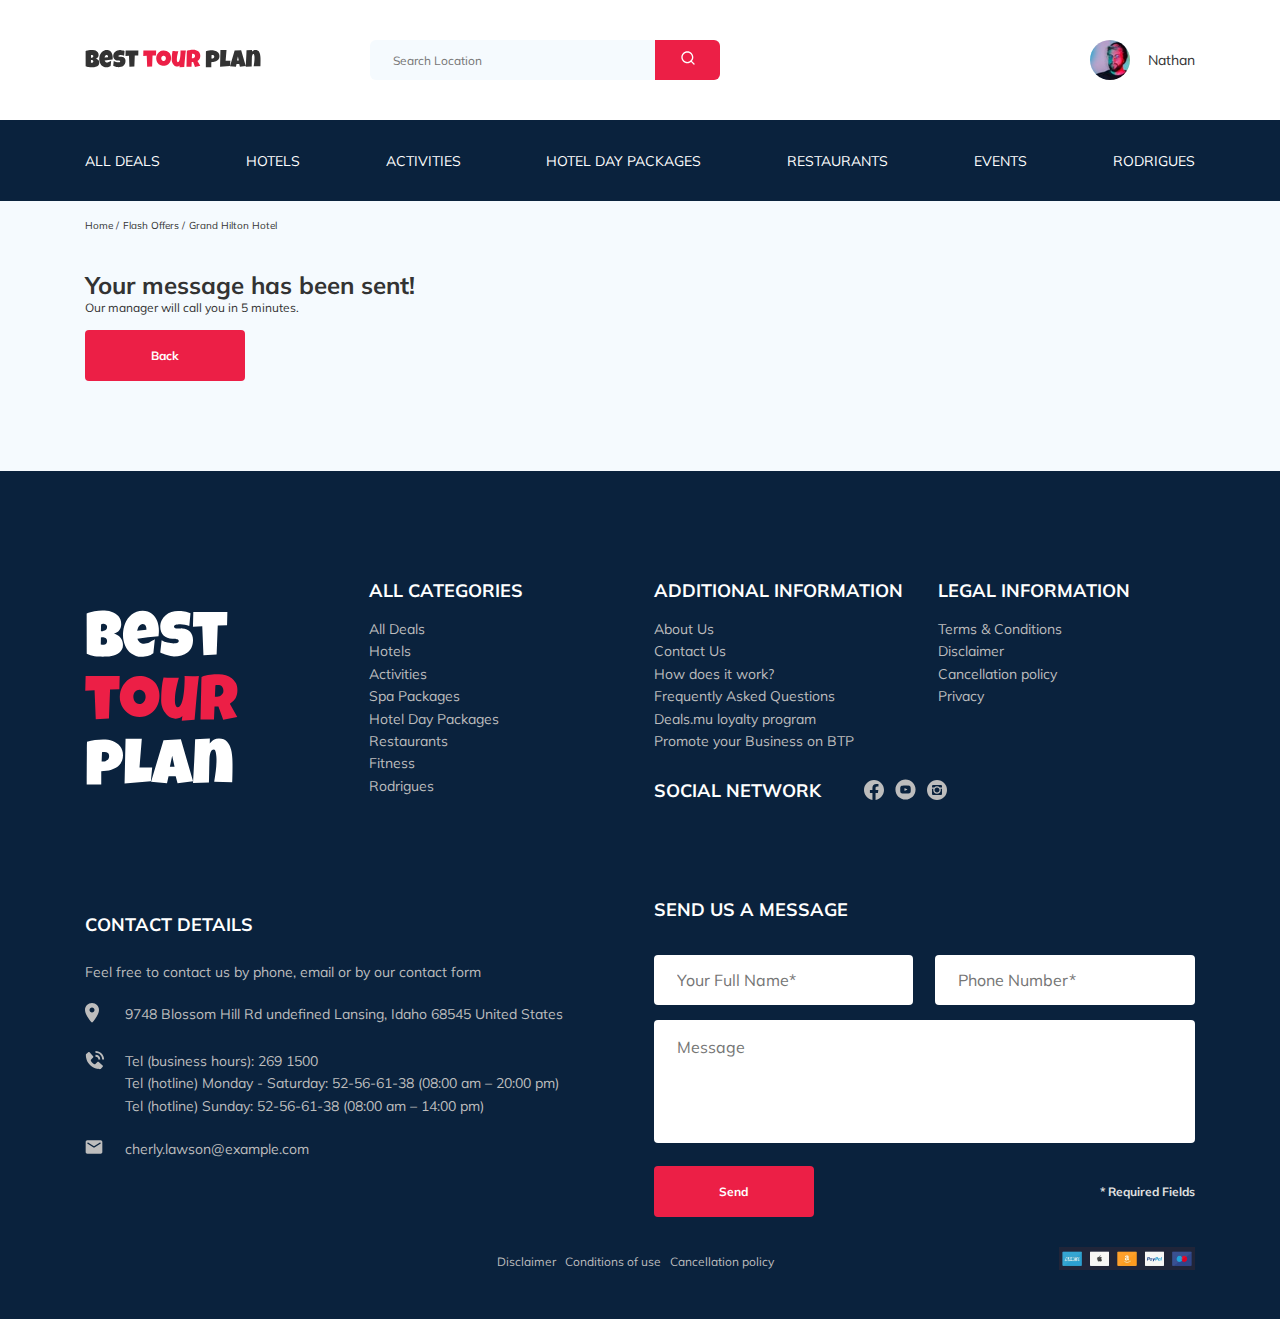
==== commit 9501f0f3: "fix: fixed thankyou section hover effect" ====
--- a/thankyou.html
+++ b/thankyou.html
@@ -113,7 +113,7 @@
           </div>
           <!-- /.hotel-wrapper -->
           <p class="hotel-description hotel-info__description">Our manager will call you in 5 minutes.</p>
-          <button class="button">Back</button>
+          <button class="button button-thanks">Back</button>
         </div>        
       </div>
       <!-- /.hotel-info -->
--- a/css/style.css
+++ b/css/style.css
@@ -1,2 +1,2 @@
-*{box-sizing:border-box}body{font-family:'Mulish', sans-serif;background-color:#F5FAFE;color:#333}.container{max-width:1110px;margin:auto}img{max-width:100%}.input{background-color:#fff;border-radius:4px;border:none;padding:0 23px;height:50px}.message{background-color:#fff;border-radius:4px;padding:18px 23px;border:none}.button{min-width:160px;min-height:50px;padding:18px;font-style:normal;font-weight:bold;font-size:12px;line-height:15px;color:#fff;background-color:#EC1F46;border:none;border-radius:4px;cursor:pointer;transition:0.3s}.button:hover{background-color:#3d0c1f}.invalid{color:#EC1F46;border-bottom:1px solid #EC1F46}/*! normalize.css v8.0.1 | MIT License | github.com/necolas/normalize.css */html{line-height:1.15;-webkit-text-size-adjust:100%}body{margin:0}main{display:block}h1{font-size:2em;margin:0.67em 0}hr{box-sizing:content-box;height:0;overflow:visible}pre{font-family:monospace, monospace;font-size:1em}a{background-color:transparent}abbr[title]{border-bottom:none;text-decoration:underline;text-decoration:underline dotted}b,strong{font-weight:bolder}code,kbd,samp{font-family:monospace, monospace;font-size:1em}small{font-size:80%}sub,sup{font-size:75%;line-height:0;position:relative;vertical-align:baseline}sub{bottom:-0.25em}sup{top:-0.5em}img{border-style:none}button,input,optgroup,select,textarea{font-family:inherit;font-size:100%;line-height:1.15;margin:0}button,input{overflow:visible}button,select{text-transform:none}button,[type="button"],[type="reset"],[type="submit"]{-webkit-appearance:button}button::-moz-focus-inner,[type="button"]::-moz-focus-inner,[type="reset"]::-moz-focus-inner,[type="submit"]::-moz-focus-inner{border-style:none;padding:0}button:-moz-focusring,[type="button"]:-moz-focusring,[type="reset"]:-moz-focusring,[type="submit"]:-moz-focusring{outline:1px dotted ButtonText}fieldset{padding:0.35em 0.75em 0.625em}legend{box-sizing:border-box;color:inherit;display:table;max-width:100%;padding:0;white-space:normal}progress{vertical-align:baseline}textarea{overflow:auto}[type="checkbox"],[type="radio"]{box-sizing:border-box;padding:0}[type="number"]::-webkit-inner-spin-button,[type="number"]::-webkit-outer-spin-button{height:auto}[type="search"]{-webkit-appearance:textfield;outline-offset:-2px}[type="search"]::-webkit-search-decoration{-webkit-appearance:none}::-webkit-file-upload-button{-webkit-appearance:button;font:inherit}details{display:block}summary{display:list-item}template{display:none}[hidden]{display:none}.navbar{background-color:#ffffff}.navbar-top{display:flex;align-items:center;justify-content:space-between;padding-top:40px;padding-bottom:40px}.navbar-top__menu-button{display:none}.navbar__search{margin-right:auto;margin-left:108px}.navbar-bottom{background-color:#0A223D}.navbar-menu{list-style-type:none;margin:0;padding:31px 0;display:flex;align-items:center;justify-content:space-between;color:#fff}.navbar-menu__link{color:inherit;text-decoration:none;text-transform:uppercase;font-size:14px;line-height:18px}.navbar-menu__item--mobile--visible{display:none}.logo{width:177px;transition:0.3s}.logo:hover{border:2px solid #2868e0;border-radius:4px}.search{display:flex;position:relative;overflow:hidden;border-radius:6px;height:40px}.search__input{width:350px;height:100%;padding-left:23px;padding-right:75px;background-color:#F5FAFE;border:none;font-size:12px;line-height:15px;color:#333}.search__button{position:absolute;top:0;right:0;width:65px;height:100%;border:none;cursor:pointer;background-color:#EC1F46;transition:0.3s}.search__button:hover{background-color:#3d0c1f}.user{display:flex;align-items:center;text-decoration:none;color:inherit;transition:0.3s}.user:hover{border:2px solid #2868e0;border-radius:4px}.user__avatar{width:40px;height:40px;border-radius:50%;object-fit:cover}.user__name{margin-left:18px;font-size:14px;line-height:18px;color:.user__name text-color}.breadcrumb-list{display:flex;align-items:center;padding:18px 0;margin:0;list-style:none}.breadcrumb-list__item{font-size:10px;line-height:13px}.breadcrumb-list__item:not(:last-child)::after{content:'/';margin-right:4px}.breadcrumb-list__link{text-decoration:none;color:inherit}.breadcrumb-list__link:hover{background-color:#0A223D}.hotel{padding-top:17px;padding-bottom:70px}.hotel-info{display:flex;align-items:center;justify-content:space-between;padding-bottom:20px}.hotel-info__offer{margin-left:14px;margin-top:3px}.hotel-info__name{margin-top:3px;margin-bottom:0}.hotel-info__description{margin:0}.hotel-name{font-size:24px;line-height:30px}.hotel-wrapper{display:flex;flex-wrap:wrap;align-items:center}.hotel-description{font-size:12px;line-height:15px}.hotel-grid{display:flex;justify-content:space-between}.hotel-right{display:flex;flex-direction:column;justify-content:space-between}.hotel-slider{width:728px;height:450px;margin-left:0}.hotel-slider__item{width:100%;height:100%;position:relative;border-radius:8px;overflow:hidden}.hotel-slider__item::after{content:'';position:absolute;width:100%;height:100%;top:0;bottom:0;left:0;right:0;background:linear-gradient(180deg, rgba(0,122,223,0.48) 0%, rgba(255,255,255,0.128) 100%);z-index:10}.hotel-slider__button{position:absolute;top:50%;transform:translateY(-50%);z-index:99;width:30px;height:30px;border:none;cursor:pointer;background-repeat:no-repeat;background-position:center;background-size:13px;background-color:transparent;transition:0.3s}.hotel-slider__button:hover{border:2px solid #2868e0;border-radius:4px}.hotel-slider__button--next{right:18px;background-image:url(../img/arrow-next.svg)}.hotel-slider__button--prev{left:18px;background-image:url(../img/arrow-prev.svg)}.stars{flex-basis:100%}.stars__item{width:6px}.offer{font-size:10px;line-height:13px;padding:4px 9px;background-color:#EC1F46;border-radius:3px;color:#fff}.rating{max-width:65px;min-height:45px;padding-top:4px;text-align:center;color:#fff;background-color:#EC1F46;border-radius:4px}.rating__text{font-size:8px;line-height:10px}.rating__counter{font-size:14px;line-height:18px}.rating__five{font-size:10px}.booking{background-color:#0A223D;color:#fff;font-family:Nunito;border-radius:8px;width:350px;min-height:210px;padding:26px}.booking__info{display:flex;justify-content:space-between;margin-bottom:8px}.booking__price{display:flex;flex-direction:column}.booking__start{font-weight:normal;font-size:10px;line-height:14px}.booking__pricetag{font-style:normal;font-weight:800;font-size:24px;line-height:33px}.booking__per-room{font-style:normal;font-weight:normal;font-size:12px;line-height:16px}.booking-room{margin-top:7px}.booking__text{display:flex;align-items:center;justify-content:space-between;margin-bottom:10px;font-style:normal;font-weight:normal;font-size:12px;line-height:16px}.booking__description{margin-left:10px}.booking__call-center{display:flex;align-items:center;justify-content:space-between;margin-bottom:17px}.booking__heading{font-style:normal;font-weight:600;font-size:18px;line-height:25px}.booking__number{display:flex;align-items:center;justify-content:space-between;color:inherit;text-decoration:none;font-weight:600;font-size:18px;line-height:25px}.booking__num{margin-left:8px}.booking__button{width:100%;min-height:45px;font-weight:600;font-size:14px;line-height:19px;border-radius:4px;background-color:#EC1F46;border:none;color:#fff;cursor:pointer}.map{width:347px;height:213px;border-radius:10px;overflow:hidden}.newsletter{position:relative;padding:77px 0 67px 0;background-image:url(../img/newsletter-bg.jpg);background-repeat:no repeat;background-position:center;background-size:cover}.newsletter::before{content:'';position:absolute;top:0;left:0;right:0;bottom:0;width:100%;height:100%;background-color:rgba(10,34,61,0.8)}.newsletter-wrapper{position:relative;display:flex;align-items:center;justify-content:space-between;max-width:731px;margin:auto}.newsletter-title{color:#fff;font-style:normal;font-weight:300;font-size:24px;line-height:30px}.newsletter-title__strong{display:block;font-family:Mulish;font-style:normal;font-weight:600;font-size:36px;line-height:45px;text-transform:uppercase}.subscribe{position:relative;width:350px;height:55px;border-radius:4px;overflow:hidden}.subscribe__input{position:absolute;width:100%;height:100%;border:none;padding-left:33px;padding-right:75px;font-style:normal;font-weight:300;font-size:14px;line-height:18px}.subscribe__button{position:absolute;min-width:65px;right:0;top:0;height:100%;border:none;background-color:#EC1F46;color:#fff;font-family:Mulish;font-style:normal;font-weight:700;font-size:12px;line-height:15px;transition:0.3s}.subscribe__button:hover{background-color:#3d0c1f}.subscribe>label#-error{position:relative;left:5px}.reviews{padding:11px 0 70px 0}.reviews__title{font-style:normal;font-weight:bold;font-size:36px;line-height:45px;text-align:center;text-transform:uppercase;margin-bottom:70px}.reviews-slider__item{position:relative;display:flex;flex-direction:column;align-items:center;max-width:730px;margin:45px auto 0;background-color:#fff;border-radius:8px;padding:0 62px 30px}.reviews-slider__item::before{content:'';position:absolute;top:13px;left:62px;width:70px;height:47px;background-image:url(../img/quote-left.svg);background-repeat:no-repeat}.reviews-slider__item::after{content:'';position:absolute;top:118px;right:62px;width:70px;height:47px;background-image:url(../img/quote-right.svg);background-repeat:no-repeat}.reviews-slider__button{position:absolute;top:50%;transform:translateY(-50%);width:30px;height:30px;background-repeat:no-repeat;background-size:10px;background-position:center;border:none;background-color:transparent;cursor:pointer;z-index:99;transition:0.3s}.reviews-slider__button:hover{border:2px solid #2868e0;border-radius:4px}.reviews-slider__button--prev{background-image:url(../img/arrow-prev-secondary.svg);left:0}.reviews-slider__button--next{background-image:url(../img/arrow-next-secondary.svg);right:0}.reviews-slider__profile{display:flex;flex-direction:column;align-items:center;margin-top:-45px;margin-bottom:33px}.reviews-slider__avatar{width:90px;height:90px;border-radius:50%;object-fit:cover;margin-bottom:0}.reviews-slider__username{font-style:normal;font-weight:bold;font-size:12px;line-height:15px;color:#EC1F46;margin-bottom:5px}.reviews-slider__date{font-style:normal;font-weight:normal;font-size:10px;line-height:13px;margin-bottom:4px}.reviews-slider__rating{width:48px;display:flex;align-items:center;justify-content:space-between}.reviews-slider__text{max-width:537px;font-style:normal;font-weight:normal;font-size:12px;line-height:160%;text-align:justify;margin:auto}.activities{padding:43px 0 98px 0}.activities__title{font-style:normal;font-weight:bold;font-size:24px;line-height:30px;margin-bottom:57px;text-transform:uppercase}.activities-wrapper{display:flex;justify-content:space-between}.card{position:relative;display:flex;flex-direction:column;align-items:flex-start;padding:24px 26px;width:255px;height:255px;border-radius:6px;overflow:hidden}.card::before{content:'';position:absolute;left:0;right:0;top:0;bottom:0;background:linear-gradient(179.83deg, rgba(196,196,196,0) 35.34%, #0A223D 99.85%);z-index:-1}.card__image{position:absolute;left:0;right:0;top:0;bottom:0;width:100%;height:100%;object-fit:cover;z-index:-2}.card__title{margin-top:auto;margin-bottom:20px;color:#fff;font-style:normal;font-weight:bold;font-size:16px;line-height:20px}.card__button{font-style:normal;font-weight:600;font-size:12px;line-height:16px;color:#fff;padding:8px 22px;border:none;background-color:#EC1F46;border-radius:4px;cursor:pointer;transition:0.3s}.card__button:hover{background-color:#3d0c1f}.footer{background-color:#0A223D;color:#fff;padding-top:108px;padding-bottom:46px}.footer-wrapper{display:grid;grid-template-columns:repeat(4, minmax(min-content, 1fr));grid-gap:27px;grid-auto-rows:minmax(40px, min-content);align-items:start}.footer-logo{width:166px;grid-row:1 / 3;align-self:center}.footer__categories{grid-row:1 / 4}.footer__social-links{display:flex;align-items:center;min-width:83px;justify-content:space-between;transition:0.3s}.footer__social-links:hover{background-color:#fff}.footer__social-network{display:flex;align-items:start;grid-row:2 / 4;grid-column:span 2}.footer__contact-details{grid-column:span 2}.footer__contact-form{grid-column:span 2}.footer__form{display:flex;align-items:center;justify-content:space-between;flex-wrap:wrap}.footer__ul{padding:0;margin:0;list-style:none}.footer__title{font-style:normal;font-weight:bold;font-size:18px;line-height:23px;margin:0 0 16px 0;text-transform:uppercase}.footer__title--inline{margin:0 43px 0 0}.footer__title--mb-3{margin-bottom:28px}.footer__title--mb-4{margin-top:-15px;margin-bottom:34px}.footer__item{display:flex;align-items:flex-start;font-style:normal;font-weight:normal;font-size:14px;line-height:160%;color:#BDBDBD}.footer__item--mb-2{margin-bottom:21px}.footer__item--phone{display:flex;flex-direction:column}.footer__item--a{color:#BDBDBD;text-decoration:none;transition:0.3s}.footer__item--a:hover{background-color:#fff}.footer__icon-wrapper{min-width:40px}.footer__text{font-size:14px;color:#BDBDBD;margin-bottom:22px}.footer__link{text-decoration:none;color:inherit;transition:0.3s}.footer__link:hover{background-color:#fff}.footer__link-responsibility{text-decoration:none;color:#BDBDBD;font-style:normal;font-weight:400;font-size:12px;line-height:15px;margin-right:5px;transition:0.3s}.footer__link-responsibility:hover{background-color:#fff}.footer__input{width:100%}.footer__input-group{margin-bottom:15px;flex-basis:48%}.footer__message{flex-basis:100%;margin-bottom:23px;width:100%;height:123px;resize:none}.footer__info{font-style:normal;font-weight:bold;font-size:12px;line-height:15px;color:#E0E0E0}.footer-wrap{display:flex;justify-content:flex-end}.footer__personal{width:698px;display:flex;align-items:center;justify-content:space-between;margin-top:30px;margin-right:0}.footer__personal-policy{min-width:303px}.footer__personal-payment{width:136px}.modal__overlay{position:fixed;left:0;top:0;right:0;bottom:0;background-color:rgba(0,143,223,0.39);z-index:100;visibility:hidden;opacity:0;transition:opacity 0.2s}.modal__overlay--visible{visibility:visible;opacity:1}.modal__dialog{position:fixed;top:50%;left:50%;max-width:478px;padding:33px 88px;background-color:#0A223D;transform:translate(-50%, -50%);color:#fff;border-radius:8px;z-index:101;visibility:hidden;opacity:0;transition:opacity 0.2s}.modal__dialog--visible{visibility:visible;opacity:1}.modal__close{position:absolute;right:18px;top:17px;text-decoration:none;cursor:pointer}.modal__title{font-style:normal;font-weight:bold;font-size:18px;line-height:23px;margin-bottom:15px;text-transform:uppercase;text-align:center}.modal__form{display:flex;align-items:center;justify-content:space-between;flex-wrap:wrap}.modal__input{width:100%;margin-top:15px}.modal__message{width:100%;min-height:123px;margin-top:15px}.modal__button{margin-top:15px}.modal__info{font-style:normal;font-weight:bold;font-size:12px;line-height:15px;color:#E0E0E0}@media (max-width: 1200px){.container{max-width:960px}.hotel__slider{max-width:590px}.hotel-slider__image{width:100%;height:100%;object-fit:cover}.card{width:230px;height:230px}.footer__input-group{flex-basis:100%}}@media (max-width: 992px){.container,.newsletter-wrapper{max-width:700px}*:hover{display:none}.logo{width:132px}.navbar-top{padding-top:30px;padding-bottom:30px}.navbar__search{margin-left:auto}.navbar-menu{padding-top:22px;padding-bottom:22px}.navbar-menu__link{font-size:12px;line-height:15px}.search__input{width:340px}.hotel{padding-bottom:58px}.hotel-grid{flex-direction:column}.hotel-slider{max-width:700px}.hotel__slider{margin-bottom:29px}.hotel-right{flex-direction:row}.hotel-slider{width:100%}.booking{width:340px;padding:28px 23px}.map{width:340px}.newsletter{padding:70px 34px 75px 34px;min-height:260px}.reviews{padding-top:15px;padding-bottom:60px}.reviews__title{font-size:30px;line-height:38px;margin-bottom:50px}.reviews-slider__item{max-width:580px}.reviews-slider__avatar{margin-bottom:0}.reviews-slider__username{margin-bottom:7px}.activities{padding-bottom:49px}.activities-wrapper{flex-wrap:wrap}.activities__card{margin-bottom:20px}.activities__title{max-width:220px}.card{width:340px;height:255px}.footer{padding-top:73px;padding-bottom:33px}.footer-wrapper{grid-template-columns:repeat(6, 1fr);grid-row-gap:38px}.footer__input-group{flex-basis:49%}.footer-logo{width:104px;grid-row:1 / 2;grid-column:span 2;margin-bottom:38px}.footer__social-network{grid-row:1 / 2;grid-column:span 4;align-self:center}.footer__categories{grid-row:2 / 3;grid-column:span 2}.footer__legal{grid-row:2;grid-column:span 2}.footer__additional{grid-row:2;grid-column:span 2}.footer__contact-details{grid-column:span 5;grid-row:3;margin-top:68px}.footer__contact-form{grid-column:span 5;grid-row:4;margin-top:56px}.footer__message{margin-bottom:21px}.footer__text{margin-bottom:26px}.footer__personal{max-width:698px;margin-left:0;margin-top:52px}}@media (max-width: 768px){.container{max-width:576px;width:92%}body{padding-top:78px}.navbar__mobile--fixed{position:fixed;left:0;top:0;right:0;z-index:99}.navbar__search--mobile--hidden,.navbar__user--mobile--hidden{display:none}.navbar__search--mobile--visible,.navbar__user--mobile--visible{display:flex}.navbar__user{flex-direction:column;justify-content:center}.navbar-bottom{display:none;position:fixed;left:0;right:0;bottom:0;top:78px;padding-top:30px}.navbar-bottom--visible{display:block;overflow:scroll}.navbar-menu{flex-direction:column}.navbar-menu__item{margin-bottom:20px}.navbar-menu__item--mobile--visible{display:block}.menu-button{display:flex;width:16px;height:11px;padding:0;align-items:center;justify-content:space-between;flex-direction:column;border:none;cursor:pointer;background-color:#ffffff}.menu-button__line{width:16px;height:1px;background-color:#333}.user__name--light{color:#fff;margin-left:0;margin-top:10px}.stars{flex-basis:auto}.hotel-wrapper{justify-content:space-between}.hotel-name{flex-basis:100%}.hotel-info__text{width:100%}.hotel-info__name{margin-top:10px;margin-bottom:0}.hotel-info__rating{display:none}.hotel-info__offer{order:-1;margin-left:0}.hotel-right{flex-direction:column;min-height:450px}.hotel-slider{height:350px}.booking{width:100%}.map{width:100%}.newsletter-wrapper{max-width:576px;width:92%;flex-direction:column;align-items:start}.reviews__title{font-size:30px}.reviews-slider__item{padding:0 30px 30px}.reviews-slider__item:after,.reviews-slider__item:before{display:none}.reviews-slider__button{top:32px}.reviews-slider__button--prev{left:50%;margin-left:-85px;transform:translate(-50%, 0)}.reviews-slider__button--next{right:50%;margin-right:-85px;transform:translate(50%, 0)}.card{width:49%;height:255px}.footer__input-group{flex-basis:100%}.footer__personal{max-width:698px;flex-wrap:wrap}}@media (max-width: 576px){.logo{width:99px}.navbar__search{width:245px;height:40px}.hotel__slider{margin-bottom:20px}.hotel-slider{height:250px}.newsletter{padding:76px 20px 83px 20px;height:319px}.newsletter__title{margin-bottom:37px}.subscribe{width:100%}.reviews{padding:40px 0 40px 0}.reviews__title{font-size:18px;line-height:22px}.reviews-slider__text{text-align:left}.activities{padding:30px 0 60px 0}.activities__title{max-width:165px;font-size:18px;line-height:22px;margin-bottom:36px}.card{width:100%}.footer{padding-top:69px;padding-bottom:21px}.footer-wrapper{grid-template-columns:1fr;grid-row-gap:30px}.footer-logo{width:104px;height:120px;grid-row:1;grid-column:1;margin-bottom:30px}.footer__social-network{grid-row:2;grid-column:1;flex-direction:column;margin-bottom:30px}.footer__legal{grid-row:3;grid-column:1}.footer__additional{grid-row:4;grid-column:1}.footer__categories{grid-row:5;grid-column:1;padding-bottom:10px}.footer__contact-details{grid-row:6;grid-column:1;padding-bottom:30px}.footer__contact-form{grid-row:7;grid-column:1;margin:auto}.footer__text{margin-top:30px}.footer__title--mb-3{margin-bottom:15px}.footer__title--inline{margin-bottom:20px}.footer__message{margin-bottom:15px}.footer__info{width:100%;margin-bottom:15px}.footer__button{order:1;margin-bottom:30px}.footer__personal{flex-wrap:wrap;margin-left:0}.footer__personal-policy{margin-bottom:10px;width:100%}.modal__dialog{width:80%;padding:33px 70px;margin:auto}.modal__dialog--visible{visibility:visible;opacity:1;overflow:auto;max-height:100%}.modal__button{margin-bottom:15px}.modal__title{font-size:22px}}@media (max-width: 320px){.container{max-width:281px}.breadcrumb{padding-bottom:0}.hotel{padding-top:5px}.hotel-info__name{font-size:20px}.hotel-slider{height:178px}.map{height:173px}.newsletter{height:319px}.newsletter__title{font-size:20px;line-height:25px}.newsletter-title__strong{font-size:30px;line-height:37px}.reviews{padding-top:40px;padding-bottom:50px}.reviews-slider__item{padding:0 31px 36px}.reviews-slider__text{height:266px;overflow:hidden;text-overflow:ellipsis;text-align:left}.footer--mb-4{margin-top:0;margin-bottom:15px}.footer__personal{margin-top:30px}.footer__personal-policy{width:100%}}
+*{box-sizing:border-box}body{font-family:'Mulish', sans-serif;background-color:#F5FAFE;color:#333}.container{max-width:1110px;margin:auto}img{max-width:100%}.input{background-color:#fff;border-radius:4px;border:none;padding:0 23px;height:50px}.message{background-color:#fff;border-radius:4px;padding:18px 23px;border:none}.button{min-width:160px;min-height:50px;padding:18px;font-style:normal;font-weight:bold;font-size:12px;line-height:15px;color:#fff;background-color:#EC1F46;border:none;border-radius:4px;cursor:pointer;transition:0.3s}.button:hover{background-color:#3d0c1f}.button-thanks{margin-top:15px}.invalid{color:#EC1F46;border-bottom:1px solid #EC1F46}/*! normalize.css v8.0.1 | MIT License | github.com/necolas/normalize.css */html{line-height:1.15;-webkit-text-size-adjust:100%}body{margin:0}main{display:block}h1{font-size:2em;margin:0.67em 0}hr{box-sizing:content-box;height:0;overflow:visible}pre{font-family:monospace, monospace;font-size:1em}a{background-color:transparent}abbr[title]{border-bottom:none;text-decoration:underline;text-decoration:underline dotted}b,strong{font-weight:bolder}code,kbd,samp{font-family:monospace, monospace;font-size:1em}small{font-size:80%}sub,sup{font-size:75%;line-height:0;position:relative;vertical-align:baseline}sub{bottom:-0.25em}sup{top:-0.5em}img{border-style:none}button,input,optgroup,select,textarea{font-family:inherit;font-size:100%;line-height:1.15;margin:0}button,input{overflow:visible}button,select{text-transform:none}button,[type="button"],[type="reset"],[type="submit"]{-webkit-appearance:button}button::-moz-focus-inner,[type="button"]::-moz-focus-inner,[type="reset"]::-moz-focus-inner,[type="submit"]::-moz-focus-inner{border-style:none;padding:0}button:-moz-focusring,[type="button"]:-moz-focusring,[type="reset"]:-moz-focusring,[type="submit"]:-moz-focusring{outline:1px dotted ButtonText}fieldset{padding:0.35em 0.75em 0.625em}legend{box-sizing:border-box;color:inherit;display:table;max-width:100%;padding:0;white-space:normal}progress{vertical-align:baseline}textarea{overflow:auto}[type="checkbox"],[type="radio"]{box-sizing:border-box;padding:0}[type="number"]::-webkit-inner-spin-button,[type="number"]::-webkit-outer-spin-button{height:auto}[type="search"]{-webkit-appearance:textfield;outline-offset:-2px}[type="search"]::-webkit-search-decoration{-webkit-appearance:none}::-webkit-file-upload-button{-webkit-appearance:button;font:inherit}details{display:block}summary{display:list-item}template{display:none}[hidden]{display:none}.navbar{background-color:#ffffff}.navbar-top{display:flex;align-items:center;justify-content:space-between;padding-top:40px;padding-bottom:40px}.navbar-top__menu-button{display:none}.navbar__search{margin-right:auto;margin-left:108px}.navbar-bottom{background-color:#0A223D}.navbar-menu{list-style-type:none;margin:0;padding:31px 0;display:flex;align-items:center;justify-content:space-between;color:#fff}.navbar-menu__link{color:inherit;text-decoration:none;text-transform:uppercase;font-size:14px;line-height:18px;transition:0.3s}.navbar-menu__link:hover{border:2px solid #2868e0;border-radius:4px}.navbar-menu__item--mobile--visible{display:none}.logo{width:177px;transition:0.3s}.logo:hover{border:2px solid #2868e0;border-radius:4px}.search{display:flex;position:relative;overflow:hidden;border-radius:6px;height:40px}.search__input{width:350px;height:100%;padding-left:23px;padding-right:75px;background-color:#F5FAFE;border:none;font-size:12px;line-height:15px;color:#333}.search__button{position:absolute;top:0;right:0;width:65px;height:100%;border:none;cursor:pointer;background-color:#EC1F46;transition:0.3s}.search__button:hover{background-color:#3d0c1f}.user{display:flex;align-items:center;text-decoration:none;color:inherit;transition:0.3s}.user:hover{border:2px solid #2868e0;border-radius:4px}.user__avatar{width:40px;height:40px;border-radius:50%;object-fit:cover}.user__name{margin-left:18px;font-size:14px;line-height:18px;color:.user__name text-color}.breadcrumb-list{display:flex;align-items:center;padding:18px 0;margin:0;list-style:none}.breadcrumb-list__item{font-size:10px;line-height:13px}.breadcrumb-list__item:not(:last-child)::after{content:'/';margin-right:4px}.breadcrumb-list__link{text-decoration:none;color:inherit}.breadcrumb-list__link:hover{background-color:#0A223D}.hotel{padding-top:17px;padding-bottom:70px}.hotel-info{display:flex;align-items:center;justify-content:space-between;padding-bottom:20px}.hotel-info__offer{margin-left:14px;margin-top:3px}.hotel-info__name{margin-top:3px;margin-bottom:0}.hotel-info__description{margin:0}.hotel-name{font-size:24px;line-height:30px}.hotel-wrapper{display:flex;flex-wrap:wrap;align-items:center}.hotel-description{font-size:12px;line-height:15px}.hotel-grid{display:flex;justify-content:space-between}.hotel-right{display:flex;flex-direction:column;justify-content:space-between}.hotel-slider{width:728px;height:450px;margin-left:0}.hotel-slider__item{width:100%;height:100%;position:relative;border-radius:8px;overflow:hidden}.hotel-slider__item::after{content:'';position:absolute;width:100%;height:100%;top:0;bottom:0;left:0;right:0;background:linear-gradient(180deg, rgba(0,122,223,0.48) 0%, rgba(255,255,255,0.128) 100%);z-index:10}.hotel-slider__button{position:absolute;top:50%;transform:translateY(-50%);z-index:99;width:30px;height:30px;border:none;cursor:pointer;background-repeat:no-repeat;background-position:center;background-size:13px;background-color:transparent;transition:0.3s}.hotel-slider__button:hover{border:2px solid #2868e0;border-radius:4px}.hotel-slider__button--next{right:18px;background-image:url(../img/arrow-next.svg)}.hotel-slider__button--prev{left:18px;background-image:url(../img/arrow-prev.svg)}.stars{flex-basis:100%}.stars__item{width:6px}.offer{font-size:10px;line-height:13px;padding:4px 9px;background-color:#EC1F46;border-radius:3px;color:#fff}.rating{max-width:65px;min-height:45px;padding-top:4px;text-align:center;color:#fff;background-color:#EC1F46;border-radius:4px}.rating__text{font-size:8px;line-height:10px}.rating__counter{font-size:14px;line-height:18px}.rating__five{font-size:10px}.booking{background-color:#0A223D;color:#fff;font-family:Nunito;border-radius:8px;width:350px;min-height:210px;padding:26px}.booking__info{display:flex;justify-content:space-between;margin-bottom:8px}.booking__price{display:flex;flex-direction:column}.booking__start{font-weight:normal;font-size:10px;line-height:14px}.booking__pricetag{font-style:normal;font-weight:800;font-size:24px;line-height:33px}.booking__per-room{font-style:normal;font-weight:normal;font-size:12px;line-height:16px}.booking-room{margin-top:7px}.booking__text{display:flex;align-items:center;justify-content:space-between;margin-bottom:10px;font-style:normal;font-weight:normal;font-size:12px;line-height:16px}.booking__description{margin-left:10px}.booking__call-center{display:flex;align-items:center;justify-content:space-between;margin-bottom:17px}.booking__heading{font-style:normal;font-weight:600;font-size:18px;line-height:25px}.booking__number{display:flex;align-items:center;justify-content:space-between;color:inherit;text-decoration:none;font-weight:600;font-size:18px;line-height:25px}.booking__num{margin-left:8px}.booking__button{width:100%;min-height:45px;font-weight:600;font-size:14px;line-height:19px;border-radius:4px;background-color:#EC1F46;border:none;color:#fff;cursor:pointer}.map{width:347px;height:213px;border-radius:10px;overflow:hidden}.newsletter{position:relative;padding:77px 0 67px 0;background-image:url(../img/newsletter-bg.jpg);background-repeat:no repeat;background-position:center;background-size:cover}.newsletter::before{content:'';position:absolute;top:0;left:0;right:0;bottom:0;width:100%;height:100%;background-color:rgba(10,34,61,0.8)}.newsletter-wrapper{position:relative;display:flex;align-items:center;justify-content:space-between;max-width:731px;margin:auto}.newsletter-title{color:#fff;font-style:normal;font-weight:300;font-size:24px;line-height:30px}.newsletter-title__strong{display:block;font-family:Mulish;font-style:normal;font-weight:600;font-size:36px;line-height:45px;text-transform:uppercase}.subscribe{position:relative;width:350px;height:55px;border-radius:4px;overflow:hidden}.subscribe__input{position:absolute;width:100%;height:100%;border:none;padding-left:33px;padding-right:75px;font-style:normal;font-weight:300;font-size:14px;line-height:18px}.subscribe__button{position:absolute;min-width:65px;right:0;top:0;height:100%;border:none;background-color:#EC1F46;color:#fff;font-family:Mulish;font-style:normal;font-weight:700;font-size:12px;line-height:15px;transition:0.3s}.subscribe__button:hover{background-color:#3d0c1f}.subscribe>label#-error{position:relative;left:5px}.reviews{padding:11px 0 70px 0}.reviews__title{font-style:normal;font-weight:bold;font-size:36px;line-height:45px;text-align:center;text-transform:uppercase;margin-bottom:70px}.reviews-slider__item{position:relative;display:flex;flex-direction:column;align-items:center;max-width:730px;margin:45px auto 0;background-color:#fff;border-radius:8px;padding:0 62px 30px}.reviews-slider__item::before{content:'';position:absolute;top:13px;left:62px;width:70px;height:47px;background-image:url(../img/quote-left.svg);background-repeat:no-repeat}.reviews-slider__item::after{content:'';position:absolute;top:118px;right:62px;width:70px;height:47px;background-image:url(../img/quote-right.svg);background-repeat:no-repeat}.reviews-slider__button{position:absolute;top:50%;transform:translateY(-50%);width:30px;height:30px;background-repeat:no-repeat;background-size:10px;background-position:center;border:none;background-color:transparent;cursor:pointer;z-index:99;transition:0.3s}.reviews-slider__button:hover{border:2px solid #2868e0;border-radius:4px}.reviews-slider__button--prev{background-image:url(../img/arrow-prev-secondary.svg);left:0}.reviews-slider__button--next{background-image:url(../img/arrow-next-secondary.svg);right:0}.reviews-slider__profile{display:flex;flex-direction:column;align-items:center;margin-top:-45px;margin-bottom:33px}.reviews-slider__avatar{width:90px;height:90px;border-radius:50%;object-fit:cover;margin-bottom:0}.reviews-slider__username{font-style:normal;font-weight:bold;font-size:12px;line-height:15px;color:#EC1F46;margin-bottom:5px}.reviews-slider__date{font-style:normal;font-weight:normal;font-size:10px;line-height:13px;margin-bottom:4px}.reviews-slider__rating{width:48px;display:flex;align-items:center;justify-content:space-between}.reviews-slider__text{max-width:537px;font-style:normal;font-weight:normal;font-size:12px;line-height:160%;text-align:justify;margin:auto}.activities{padding:43px 0 98px 0}.activities__title{font-style:normal;font-weight:bold;font-size:24px;line-height:30px;margin-bottom:57px;text-transform:uppercase}.activities-wrapper{display:flex;justify-content:space-between}.card{position:relative;display:flex;flex-direction:column;align-items:flex-start;padding:24px 26px;width:255px;height:255px;border-radius:6px;overflow:hidden}.card::before{content:'';position:absolute;left:0;right:0;top:0;bottom:0;background:linear-gradient(179.83deg, rgba(196,196,196,0) 35.34%, #0A223D 99.85%);z-index:-1}.card__image{position:absolute;left:0;right:0;top:0;bottom:0;width:100%;height:100%;object-fit:cover;z-index:-2}.card__title{margin-top:auto;margin-bottom:20px;color:#fff;font-style:normal;font-weight:bold;font-size:16px;line-height:20px}.card__button{font-style:normal;font-weight:600;font-size:12px;line-height:16px;color:#fff;padding:8px 22px;border:none;background-color:#EC1F46;border-radius:4px;cursor:pointer;transition:0.3s}.card__button:hover{background-color:#3d0c1f}.footer{background-color:#0A223D;color:#fff;padding-top:108px;padding-bottom:46px}.footer-wrapper{display:grid;grid-template-columns:repeat(4, minmax(min-content, 1fr));grid-gap:27px;grid-auto-rows:minmax(40px, min-content);align-items:start}.footer-logo{width:166px;grid-row:1 / 3;align-self:center}.footer__categories{grid-row:1 / 4}.footer__social-links{display:flex;align-items:center;min-width:83px;justify-content:space-between;transition:0.3s}.footer__social-links:hover{background-color:#fff}.footer__social-network{display:flex;align-items:start;grid-row:2 / 4;grid-column:span 2}.footer__contact-details{grid-column:span 2}.footer__contact-form{grid-column:span 2}.footer__form{display:flex;align-items:center;justify-content:space-between;flex-wrap:wrap}.footer__ul{padding:0;margin:0;list-style:none}.footer__title{font-style:normal;font-weight:bold;font-size:18px;line-height:23px;margin:0 0 16px 0;text-transform:uppercase}.footer__title--inline{margin:0 43px 0 0}.footer__title--mb-3{margin-bottom:28px}.footer__title--mb-4{margin-top:-15px;margin-bottom:34px}.footer__item{display:flex;align-items:flex-start;font-style:normal;font-weight:normal;font-size:14px;line-height:160%;color:#BDBDBD}.footer__item--mb-2{margin-bottom:21px}.footer__item--phone{display:flex;flex-direction:column}.footer__item--a{color:#BDBDBD;text-decoration:none;transition:0.3s}.footer__item--a:hover{background-color:#fff}.footer__icon-wrapper{min-width:40px}.footer__text{font-size:14px;color:#BDBDBD;margin-bottom:22px}.footer__link{text-decoration:none;color:inherit;transition:0.3s}.footer__link:hover{background-color:#fff}.footer__link-responsibility{text-decoration:none;color:#BDBDBD;font-style:normal;font-weight:400;font-size:12px;line-height:15px;margin-right:5px;transition:0.3s}.footer__link-responsibility:hover{background-color:#fff}.footer__input{width:100%}.footer__input-group{margin-bottom:15px;flex-basis:48%}.footer__message{flex-basis:100%;margin-bottom:23px;width:100%;height:123px;resize:none}.footer__info{font-style:normal;font-weight:bold;font-size:12px;line-height:15px;color:#E0E0E0}.footer-wrap{display:flex;justify-content:flex-end}.footer__personal{width:698px;display:flex;align-items:center;justify-content:space-between;margin-top:30px;margin-right:0}.footer__personal-policy{min-width:303px}.footer__personal-payment{width:136px}.modal__overlay{position:fixed;left:0;top:0;right:0;bottom:0;background-color:rgba(0,143,223,0.39);z-index:100;visibility:hidden;opacity:0;transition:opacity 0.2s}.modal__overlay--visible{visibility:visible;opacity:1}.modal__dialog{position:fixed;top:50%;left:50%;max-width:478px;padding:33px 88px;background-color:#0A223D;transform:translate(-50%, -50%);color:#fff;border-radius:8px;z-index:101;visibility:hidden;opacity:0;transition:opacity 0.2s}.modal__dialog--visible{visibility:visible;opacity:1}.modal__close{position:absolute;right:18px;top:17px;text-decoration:none;cursor:pointer}.modal__title{font-style:normal;font-weight:bold;font-size:18px;line-height:23px;margin-bottom:15px;text-transform:uppercase;text-align:center}.modal__form{display:flex;align-items:center;justify-content:space-between;flex-wrap:wrap}.modal__input{width:100%;margin-top:15px}.modal__message{width:100%;min-height:123px;margin-top:15px}.modal__button{margin-top:15px}.modal__info{font-style:normal;font-weight:bold;font-size:12px;line-height:15px;color:#E0E0E0}@media (max-width: 1200px){.container{max-width:960px}.hotel__slider{max-width:590px}.hotel-slider__image{width:100%;height:100%;object-fit:cover}.card{width:230px;height:230px}.footer__input-group{flex-basis:100%}}@media (max-width: 992px){.container,.newsletter-wrapper{max-width:700px}.logo{width:132px}.logo:hover{display:none}.navbar-menu__link:hover{display:none}.navbar__button:hover{display:none}.user:hover{display:none}.button:hover{display:none}.breadcrumb__link:hover{display:none}.breadcrumb-top{padding-top:30px;padding-bottom:30px}.breadcrumb__search{margin-left:auto}.breadcrumb-menu{padding-top:22px;padding-bottom:22px}.breadcrumb-menu__link{font-size:12px;line-height:15px}.search__input{width:340px}.hotel{padding-bottom:58px}.hotel-grid{flex-direction:column}.hotel-slider{max-width:700px}.hotel-slider__button:hover{display:none}.hotel__slider{margin-bottom:29px}.hotel-right{flex-direction:row}.hotel-slider{width:100%}.booking{width:340px;padding:28px 23px}.map{width:340px}.newsletter{padding:70px 34px 75px 34px;min-height:260px}.subscribe__button:hover{display:none}.reviews{padding-top:15px;padding-bottom:60px}.reviews__title{font-size:30px;line-height:38px;margin-bottom:50px}.reviews-slider__item{max-width:580px}.reviews-slider__avatar{margin-bottom:0}.reviews-slider__username{margin-bottom:7px}.reviews-slider__button:hover{display:none}.activities{padding-bottom:49px}.activities-wrapper{flex-wrap:wrap}.activities__card{margin-bottom:20px}.activities__title{max-width:220px}.card{width:340px;height:255px}.footer{padding-top:73px;padding-bottom:33px}.footer-wrapper{grid-template-columns:repeat(6, 1fr);grid-row-gap:38px}.footer__input-group{flex-basis:49%}.footer-logo{width:104px;grid-row:1 / 2;grid-column:span 2;margin-bottom:38px}.footer__social-network{grid-row:1 / 2;grid-column:span 4;align-self:center}.footer__social-network-links:hover{display:none}.footer__categories{grid-row:2 / 3;grid-column:span 2}.footer__legal{grid-row:2;grid-column:span 2}.footer__additional{grid-row:2;grid-column:span 2}.footer__contact-details{grid-column:span 5;grid-row:3;margin-top:68px}.footer__contact-form{grid-column:span 5;grid-row:4;margin-top:56px}.footer__message{margin-bottom:21px}.footer__text{margin-bottom:26px}.footer__personal{max-width:698px;margin-left:0;margin-top:52px}.footer__item--a:hover{display:none}.footer__link:hover{display:none}.footer__link:hover-responsibility:hover{display:none}}@media (max-width: 768px){.container{max-width:576px;width:92%}body{padding-top:78px}.navbar__mobile--fixed{position:fixed;left:0;top:0;right:0;z-index:99}.navbar__search--mobile--hidden,.navbar__user--mobile--hidden{display:none}.navbar__search--mobile--visible,.navbar__user--mobile--visible{display:flex}.navbar__user{flex-direction:column;justify-content:center}.navbar-bottom{display:none;position:fixed;left:0;right:0;bottom:0;top:78px;padding-top:30px}.navbar-bottom--visible{display:block;overflow:scroll}.navbar-menu{flex-direction:column}.navbar-menu__item{margin-bottom:20px}.navbar-menu__item--mobile--visible{display:block}.menu-button{display:flex;width:16px;height:11px;padding:0;align-items:center;justify-content:space-between;flex-direction:column;border:none;cursor:pointer;background-color:#ffffff}.menu-button__line{width:16px;height:1px;background-color:#333}.user__name--light{color:#fff;margin-left:0;margin-top:10px}.stars{flex-basis:auto}.hotel-wrapper{justify-content:space-between}.hotel-name{flex-basis:100%}.hotel-info__text{width:100%}.hotel-info__name{margin-top:10px;margin-bottom:0}.hotel-info__rating{display:none}.hotel-info__offer{order:-1;margin-left:0}.hotel-right{flex-direction:column;min-height:450px}.hotel-slider{height:350px}.booking{width:100%}.map{width:100%}.newsletter-wrapper{max-width:576px;width:92%;flex-direction:column;align-items:start}.reviews__title{font-size:30px}.reviews-slider__item{padding:0 30px 30px}.reviews-slider__item:after,.reviews-slider__item:before{display:none}.reviews-slider__button{top:32px}.reviews-slider__button--prev{left:50%;margin-left:-85px;transform:translate(-50%, 0)}.reviews-slider__button--next{right:50%;margin-right:-85px;transform:translate(50%, 0)}.card{width:49%;height:255px}.footer__input-group{flex-basis:100%}.footer__personal{max-width:698px;flex-wrap:wrap}}@media (max-width: 576px){.logo{width:99px}.navbar__search{width:245px;height:40px}.hotel__slider{margin-bottom:20px}.hotel-slider{height:250px}.newsletter{padding:76px 20px 83px 20px;height:319px}.newsletter__title{margin-bottom:37px}.subscribe{width:100%}.reviews{padding:40px 0 40px 0}.reviews__title{font-size:18px;line-height:22px}.reviews-slider__text{text-align:left}.activities{padding:30px 0 60px 0}.activities__title{max-width:165px;font-size:18px;line-height:22px;margin-bottom:36px}.card{width:100%}.footer{padding-top:69px;padding-bottom:21px}.footer-wrapper{grid-template-columns:1fr;grid-row-gap:30px}.footer-logo{width:104px;height:120px;grid-row:1;grid-column:1;margin-bottom:30px}.footer__social-network{grid-row:2;grid-column:1;flex-direction:column;margin-bottom:30px}.footer__legal{grid-row:3;grid-column:1}.footer__additional{grid-row:4;grid-column:1}.footer__categories{grid-row:5;grid-column:1;padding-bottom:10px}.footer__contact-details{grid-row:6;grid-column:1;padding-bottom:30px}.footer__contact-form{grid-row:7;grid-column:1;margin:auto}.footer__text{margin-top:30px}.footer__title--mb-3{margin-bottom:15px}.footer__title--inline{margin-bottom:20px}.footer__message{margin-bottom:15px}.footer__info{width:100%;margin-bottom:15px}.footer__button{order:1;margin-bottom:30px}.footer__personal{flex-wrap:wrap;margin-left:0}.footer__personal-policy{margin-bottom:10px;width:100%}.modal__dialog{width:80%;padding:33px 70px;margin:auto}.modal__dialog--visible{visibility:visible;opacity:1;overflow:auto;max-height:100%}.modal__button{margin-bottom:15px}.modal__title{font-size:22px}}@media (max-width: 320px){.container{max-width:281px}.breadcrumb{padding-bottom:0}.hotel{padding-top:5px}.hotel-info__name{font-size:20px}.hotel-slider{height:178px}.map{height:173px}.newsletter{height:319px}.newsletter__title{font-size:20px;line-height:25px}.newsletter-title__strong{font-size:30px;line-height:37px}.reviews{padding-top:40px;padding-bottom:50px}.reviews-slider__item{padding:0 31px 36px}.reviews-slider__text{height:266px;overflow:hidden;text-overflow:ellipsis;text-align:left}.footer--mb-4{margin-top:0;margin-bottom:15px}.footer__personal{margin-top:30px}.footer__personal-policy{width:100%}}
 /*# sourceMappingURL=style.css.map */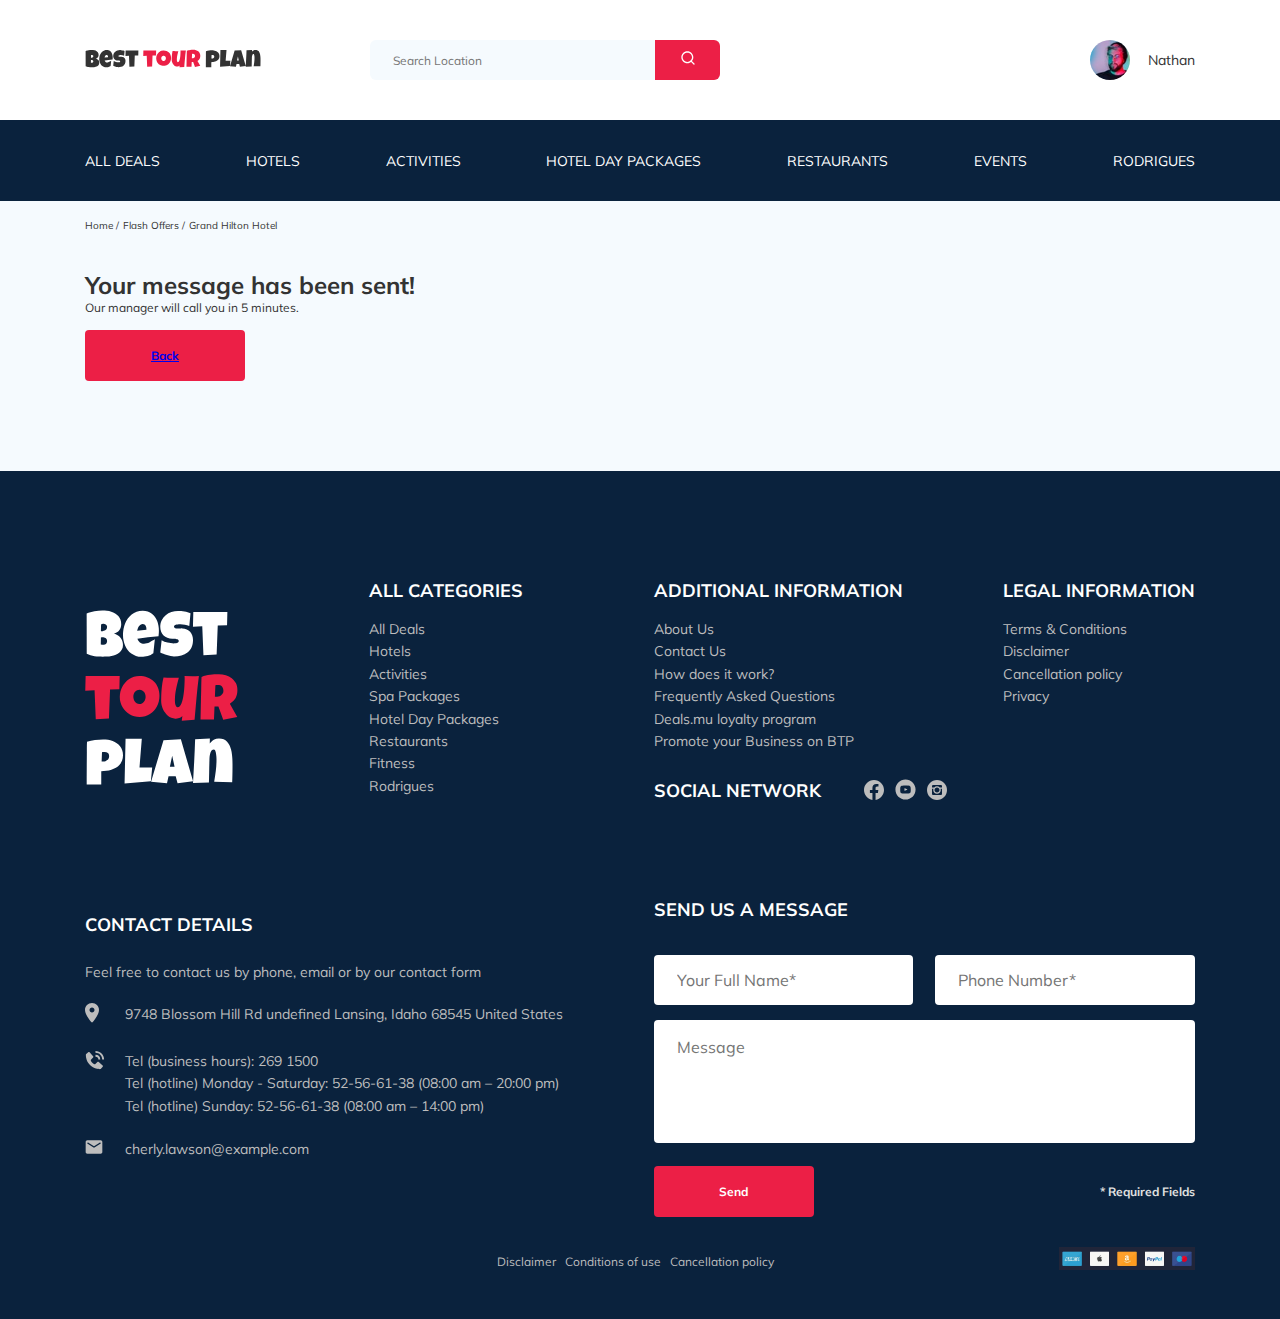
==== commit 028eab8f: "fix: fixed mistakes & thankyou.html" ====
--- a/thankyou.html
+++ b/thankyou.html
@@ -5,6 +5,8 @@
   <meta charset="UTF-8">
   <meta name="viewport" content="width=device-width, initial-scale=1.0">
   <title>Best Tour Plan - Hotel Booking</title>
+  <link rel="shortcut icon" href="img/favicon.ico" type="image/x-icon">
+  <link rel="icon" href="img/favicon.ico" type="image/x-icon">
   <link rel="stylesheet" href="css/swiper-bundle.min.css">
   <link rel="stylesheet" href="css/style.css">
   <link rel="preconnect" href="https://fonts.gstatic.com">
@@ -113,7 +115,7 @@
           </div>
           <!-- /.hotel-wrapper -->
           <p class="hotel-description hotel-info__description">Our manager will call you in 5 minutes.</p>
-          <button class="button button-thanks">Back</button>
+          <button class="button button-thanks"><a href="https://gulshat-nugumanova.ru/hotel-booking/">Back</a></button>
         </div>        
       </div>
       <!-- /.hotel-info -->
--- a/css/style.css
+++ b/css/style.css
@@ -1,2 +1,2 @@
-*{box-sizing:border-box}body{font-family:'Mulish', sans-serif;background-color:#F5FAFE;color:#333}.container{max-width:1110px;margin:auto}img{max-width:100%}.input{background-color:#fff;border-radius:4px;border:none;padding:0 23px;height:50px}.message{background-color:#fff;border-radius:4px;padding:18px 23px;border:none}.button{min-width:160px;min-height:50px;padding:18px;font-style:normal;font-weight:bold;font-size:12px;line-height:15px;color:#fff;background-color:#EC1F46;border:none;border-radius:4px;cursor:pointer;transition:0.3s}.button:hover{background-color:#3d0c1f}.button-thanks{margin-top:15px}.invalid{color:#EC1F46;border-bottom:1px solid #EC1F46}/*! normalize.css v8.0.1 | MIT License | github.com/necolas/normalize.css */html{line-height:1.15;-webkit-text-size-adjust:100%}body{margin:0}main{display:block}h1{font-size:2em;margin:0.67em 0}hr{box-sizing:content-box;height:0;overflow:visible}pre{font-family:monospace, monospace;font-size:1em}a{background-color:transparent}abbr[title]{border-bottom:none;text-decoration:underline;text-decoration:underline dotted}b,strong{font-weight:bolder}code,kbd,samp{font-family:monospace, monospace;font-size:1em}small{font-size:80%}sub,sup{font-size:75%;line-height:0;position:relative;vertical-align:baseline}sub{bottom:-0.25em}sup{top:-0.5em}img{border-style:none}button,input,optgroup,select,textarea{font-family:inherit;font-size:100%;line-height:1.15;margin:0}button,input{overflow:visible}button,select{text-transform:none}button,[type="button"],[type="reset"],[type="submit"]{-webkit-appearance:button}button::-moz-focus-inner,[type="button"]::-moz-focus-inner,[type="reset"]::-moz-focus-inner,[type="submit"]::-moz-focus-inner{border-style:none;padding:0}button:-moz-focusring,[type="button"]:-moz-focusring,[type="reset"]:-moz-focusring,[type="submit"]:-moz-focusring{outline:1px dotted ButtonText}fieldset{padding:0.35em 0.75em 0.625em}legend{box-sizing:border-box;color:inherit;display:table;max-width:100%;padding:0;white-space:normal}progress{vertical-align:baseline}textarea{overflow:auto}[type="checkbox"],[type="radio"]{box-sizing:border-box;padding:0}[type="number"]::-webkit-inner-spin-button,[type="number"]::-webkit-outer-spin-button{height:auto}[type="search"]{-webkit-appearance:textfield;outline-offset:-2px}[type="search"]::-webkit-search-decoration{-webkit-appearance:none}::-webkit-file-upload-button{-webkit-appearance:button;font:inherit}details{display:block}summary{display:list-item}template{display:none}[hidden]{display:none}.navbar{background-color:#ffffff}.navbar-top{display:flex;align-items:center;justify-content:space-between;padding-top:40px;padding-bottom:40px}.navbar-top__menu-button{display:none}.navbar__search{margin-right:auto;margin-left:108px}.navbar-bottom{background-color:#0A223D}.navbar-menu{list-style-type:none;margin:0;padding:31px 0;display:flex;align-items:center;justify-content:space-between;color:#fff}.navbar-menu__link{color:inherit;text-decoration:none;text-transform:uppercase;font-size:14px;line-height:18px;transition:0.3s}.navbar-menu__link:hover{border:2px solid #2868e0;border-radius:4px}.navbar-menu__item--mobile--visible{display:none}.logo{width:177px;transition:0.3s}.logo:hover{border:2px solid #2868e0;border-radius:4px}.search{display:flex;position:relative;overflow:hidden;border-radius:6px;height:40px}.search__input{width:350px;height:100%;padding-left:23px;padding-right:75px;background-color:#F5FAFE;border:none;font-size:12px;line-height:15px;color:#333}.search__button{position:absolute;top:0;right:0;width:65px;height:100%;border:none;cursor:pointer;background-color:#EC1F46;transition:0.3s}.search__button:hover{background-color:#3d0c1f}.user{display:flex;align-items:center;text-decoration:none;color:inherit;transition:0.3s}.user:hover{border:2px solid #2868e0;border-radius:4px}.user__avatar{width:40px;height:40px;border-radius:50%;object-fit:cover}.user__name{margin-left:18px;font-size:14px;line-height:18px;color:.user__name text-color}.breadcrumb-list{display:flex;align-items:center;padding:18px 0;margin:0;list-style:none}.breadcrumb-list__item{font-size:10px;line-height:13px}.breadcrumb-list__item:not(:last-child)::after{content:'/';margin-right:4px}.breadcrumb-list__link{text-decoration:none;color:inherit}.breadcrumb-list__link:hover{background-color:#0A223D}.hotel{padding-top:17px;padding-bottom:70px}.hotel-info{display:flex;align-items:center;justify-content:space-between;padding-bottom:20px}.hotel-info__offer{margin-left:14px;margin-top:3px}.hotel-info__name{margin-top:3px;margin-bottom:0}.hotel-info__description{margin:0}.hotel-name{font-size:24px;line-height:30px}.hotel-wrapper{display:flex;flex-wrap:wrap;align-items:center}.hotel-description{font-size:12px;line-height:15px}.hotel-grid{display:flex;justify-content:space-between}.hotel-right{display:flex;flex-direction:column;justify-content:space-between}.hotel-slider{width:728px;height:450px;margin-left:0}.hotel-slider__item{width:100%;height:100%;position:relative;border-radius:8px;overflow:hidden}.hotel-slider__item::after{content:'';position:absolute;width:100%;height:100%;top:0;bottom:0;left:0;right:0;background:linear-gradient(180deg, rgba(0,122,223,0.48) 0%, rgba(255,255,255,0.128) 100%);z-index:10}.hotel-slider__button{position:absolute;top:50%;transform:translateY(-50%);z-index:99;width:30px;height:30px;border:none;cursor:pointer;background-repeat:no-repeat;background-position:center;background-size:13px;background-color:transparent;transition:0.3s}.hotel-slider__button:hover{border:2px solid #2868e0;border-radius:4px}.hotel-slider__button--next{right:18px;background-image:url(../img/arrow-next.svg)}.hotel-slider__button--prev{left:18px;background-image:url(../img/arrow-prev.svg)}.stars{flex-basis:100%}.stars__item{width:6px}.offer{font-size:10px;line-height:13px;padding:4px 9px;background-color:#EC1F46;border-radius:3px;color:#fff}.rating{max-width:65px;min-height:45px;padding-top:4px;text-align:center;color:#fff;background-color:#EC1F46;border-radius:4px}.rating__text{font-size:8px;line-height:10px}.rating__counter{font-size:14px;line-height:18px}.rating__five{font-size:10px}.booking{background-color:#0A223D;color:#fff;font-family:Nunito;border-radius:8px;width:350px;min-height:210px;padding:26px}.booking__info{display:flex;justify-content:space-between;margin-bottom:8px}.booking__price{display:flex;flex-direction:column}.booking__start{font-weight:normal;font-size:10px;line-height:14px}.booking__pricetag{font-style:normal;font-weight:800;font-size:24px;line-height:33px}.booking__per-room{font-style:normal;font-weight:normal;font-size:12px;line-height:16px}.booking-room{margin-top:7px}.booking__text{display:flex;align-items:center;justify-content:space-between;margin-bottom:10px;font-style:normal;font-weight:normal;font-size:12px;line-height:16px}.booking__description{margin-left:10px}.booking__call-center{display:flex;align-items:center;justify-content:space-between;margin-bottom:17px}.booking__heading{font-style:normal;font-weight:600;font-size:18px;line-height:25px}.booking__number{display:flex;align-items:center;justify-content:space-between;color:inherit;text-decoration:none;font-weight:600;font-size:18px;line-height:25px}.booking__num{margin-left:8px}.booking__button{width:100%;min-height:45px;font-weight:600;font-size:14px;line-height:19px;border-radius:4px;background-color:#EC1F46;border:none;color:#fff;cursor:pointer}.map{width:347px;height:213px;border-radius:10px;overflow:hidden}.newsletter{position:relative;padding:77px 0 67px 0;background-image:url(../img/newsletter-bg.jpg);background-repeat:no repeat;background-position:center;background-size:cover}.newsletter::before{content:'';position:absolute;top:0;left:0;right:0;bottom:0;width:100%;height:100%;background-color:rgba(10,34,61,0.8)}.newsletter-wrapper{position:relative;display:flex;align-items:center;justify-content:space-between;max-width:731px;margin:auto}.newsletter-title{color:#fff;font-style:normal;font-weight:300;font-size:24px;line-height:30px}.newsletter-title__strong{display:block;font-family:Mulish;font-style:normal;font-weight:600;font-size:36px;line-height:45px;text-transform:uppercase}.subscribe{position:relative;width:350px;height:55px;border-radius:4px;overflow:hidden}.subscribe__input{position:absolute;width:100%;height:100%;border:none;padding-left:33px;padding-right:75px;font-style:normal;font-weight:300;font-size:14px;line-height:18px}.subscribe__button{position:absolute;min-width:65px;right:0;top:0;height:100%;border:none;background-color:#EC1F46;color:#fff;font-family:Mulish;font-style:normal;font-weight:700;font-size:12px;line-height:15px;transition:0.3s}.subscribe__button:hover{background-color:#3d0c1f}.subscribe>label#-error{position:relative;left:5px}.reviews{padding:11px 0 70px 0}.reviews__title{font-style:normal;font-weight:bold;font-size:36px;line-height:45px;text-align:center;text-transform:uppercase;margin-bottom:70px}.reviews-slider__item{position:relative;display:flex;flex-direction:column;align-items:center;max-width:730px;margin:45px auto 0;background-color:#fff;border-radius:8px;padding:0 62px 30px}.reviews-slider__item::before{content:'';position:absolute;top:13px;left:62px;width:70px;height:47px;background-image:url(../img/quote-left.svg);background-repeat:no-repeat}.reviews-slider__item::after{content:'';position:absolute;top:118px;right:62px;width:70px;height:47px;background-image:url(../img/quote-right.svg);background-repeat:no-repeat}.reviews-slider__button{position:absolute;top:50%;transform:translateY(-50%);width:30px;height:30px;background-repeat:no-repeat;background-size:10px;background-position:center;border:none;background-color:transparent;cursor:pointer;z-index:99;transition:0.3s}.reviews-slider__button:hover{border:2px solid #2868e0;border-radius:4px}.reviews-slider__button--prev{background-image:url(../img/arrow-prev-secondary.svg);left:0}.reviews-slider__button--next{background-image:url(../img/arrow-next-secondary.svg);right:0}.reviews-slider__profile{display:flex;flex-direction:column;align-items:center;margin-top:-45px;margin-bottom:33px}.reviews-slider__avatar{width:90px;height:90px;border-radius:50%;object-fit:cover;margin-bottom:0}.reviews-slider__username{font-style:normal;font-weight:bold;font-size:12px;line-height:15px;color:#EC1F46;margin-bottom:5px}.reviews-slider__date{font-style:normal;font-weight:normal;font-size:10px;line-height:13px;margin-bottom:4px}.reviews-slider__rating{width:48px;display:flex;align-items:center;justify-content:space-between}.reviews-slider__text{max-width:537px;font-style:normal;font-weight:normal;font-size:12px;line-height:160%;text-align:justify;margin:auto}.activities{padding:43px 0 98px 0}.activities__title{font-style:normal;font-weight:bold;font-size:24px;line-height:30px;margin-bottom:57px;text-transform:uppercase}.activities-wrapper{display:flex;justify-content:space-between}.card{position:relative;display:flex;flex-direction:column;align-items:flex-start;padding:24px 26px;width:255px;height:255px;border-radius:6px;overflow:hidden}.card::before{content:'';position:absolute;left:0;right:0;top:0;bottom:0;background:linear-gradient(179.83deg, rgba(196,196,196,0) 35.34%, #0A223D 99.85%);z-index:-1}.card__image{position:absolute;left:0;right:0;top:0;bottom:0;width:100%;height:100%;object-fit:cover;z-index:-2}.card__title{margin-top:auto;margin-bottom:20px;color:#fff;font-style:normal;font-weight:bold;font-size:16px;line-height:20px}.card__button{font-style:normal;font-weight:600;font-size:12px;line-height:16px;color:#fff;padding:8px 22px;border:none;background-color:#EC1F46;border-radius:4px;cursor:pointer;transition:0.3s}.card__button:hover{background-color:#3d0c1f}.footer{background-color:#0A223D;color:#fff;padding-top:108px;padding-bottom:46px}.footer-wrapper{display:grid;grid-template-columns:repeat(4, minmax(min-content, 1fr));grid-gap:27px;grid-auto-rows:minmax(40px, min-content);align-items:start}.footer-logo{width:166px;grid-row:1 / 3;align-self:center}.footer__categories{grid-row:1 / 4}.footer__social-links{display:flex;align-items:center;min-width:83px;justify-content:space-between;transition:0.3s}.footer__social-links:hover{background-color:#fff}.footer__social-network{display:flex;align-items:start;grid-row:2 / 4;grid-column:span 2}.footer__contact-details{grid-column:span 2}.footer__contact-form{grid-column:span 2}.footer__form{display:flex;align-items:center;justify-content:space-between;flex-wrap:wrap}.footer__ul{padding:0;margin:0;list-style:none}.footer__title{font-style:normal;font-weight:bold;font-size:18px;line-height:23px;margin:0 0 16px 0;text-transform:uppercase}.footer__title--inline{margin:0 43px 0 0}.footer__title--mb-3{margin-bottom:28px}.footer__title--mb-4{margin-top:-15px;margin-bottom:34px}.footer__item{display:flex;align-items:flex-start;font-style:normal;font-weight:normal;font-size:14px;line-height:160%;color:#BDBDBD}.footer__item--mb-2{margin-bottom:21px}.footer__item--phone{display:flex;flex-direction:column}.footer__item--a{color:#BDBDBD;text-decoration:none;transition:0.3s}.footer__item--a:hover{background-color:#fff}.footer__icon-wrapper{min-width:40px}.footer__text{font-size:14px;color:#BDBDBD;margin-bottom:22px}.footer__link{text-decoration:none;color:inherit;transition:0.3s}.footer__link:hover{background-color:#fff}.footer__link-responsibility{text-decoration:none;color:#BDBDBD;font-style:normal;font-weight:400;font-size:12px;line-height:15px;margin-right:5px;transition:0.3s}.footer__link-responsibility:hover{background-color:#fff}.footer__input{width:100%}.footer__input-group{margin-bottom:15px;flex-basis:48%}.footer__message{flex-basis:100%;margin-bottom:23px;width:100%;height:123px;resize:none}.footer__info{font-style:normal;font-weight:bold;font-size:12px;line-height:15px;color:#E0E0E0}.footer-wrap{display:flex;justify-content:flex-end}.footer__personal{width:698px;display:flex;align-items:center;justify-content:space-between;margin-top:30px;margin-right:0}.footer__personal-policy{min-width:303px}.footer__personal-payment{width:136px}.modal__overlay{position:fixed;left:0;top:0;right:0;bottom:0;background-color:rgba(0,143,223,0.39);z-index:100;visibility:hidden;opacity:0;transition:opacity 0.2s}.modal__overlay--visible{visibility:visible;opacity:1}.modal__dialog{position:fixed;top:50%;left:50%;max-width:478px;padding:33px 88px;background-color:#0A223D;transform:translate(-50%, -50%);color:#fff;border-radius:8px;z-index:101;visibility:hidden;opacity:0;transition:opacity 0.2s}.modal__dialog--visible{visibility:visible;opacity:1}.modal__close{position:absolute;right:18px;top:17px;text-decoration:none;cursor:pointer}.modal__title{font-style:normal;font-weight:bold;font-size:18px;line-height:23px;margin-bottom:15px;text-transform:uppercase;text-align:center}.modal__form{display:flex;align-items:center;justify-content:space-between;flex-wrap:wrap}.modal__input{width:100%;margin-top:15px}.modal__message{width:100%;min-height:123px;margin-top:15px}.modal__button{margin-top:15px}.modal__info{font-style:normal;font-weight:bold;font-size:12px;line-height:15px;color:#E0E0E0}@media (max-width: 1200px){.container{max-width:960px}.hotel__slider{max-width:590px}.hotel-slider__image{width:100%;height:100%;object-fit:cover}.card{width:230px;height:230px}.footer__input-group{flex-basis:100%}}@media (max-width: 992px){.container,.newsletter-wrapper{max-width:700px}.logo{width:132px}.logo:hover{display:none}.navbar-menu__link:hover{display:none}.navbar__button:hover{display:none}.user:hover{display:none}.button:hover{display:none}.breadcrumb__link:hover{display:none}.breadcrumb-top{padding-top:30px;padding-bottom:30px}.breadcrumb__search{margin-left:auto}.breadcrumb-menu{padding-top:22px;padding-bottom:22px}.breadcrumb-menu__link{font-size:12px;line-height:15px}.search__input{width:340px}.hotel{padding-bottom:58px}.hotel-grid{flex-direction:column}.hotel-slider{max-width:700px}.hotel-slider__button:hover{display:none}.hotel__slider{margin-bottom:29px}.hotel-right{flex-direction:row}.hotel-slider{width:100%}.booking{width:340px;padding:28px 23px}.map{width:340px}.newsletter{padding:70px 34px 75px 34px;min-height:260px}.subscribe__button:hover{display:none}.reviews{padding-top:15px;padding-bottom:60px}.reviews__title{font-size:30px;line-height:38px;margin-bottom:50px}.reviews-slider__item{max-width:580px}.reviews-slider__avatar{margin-bottom:0}.reviews-slider__username{margin-bottom:7px}.reviews-slider__button:hover{display:none}.activities{padding-bottom:49px}.activities-wrapper{flex-wrap:wrap}.activities__card{margin-bottom:20px}.activities__title{max-width:220px}.card{width:340px;height:255px}.footer{padding-top:73px;padding-bottom:33px}.footer-wrapper{grid-template-columns:repeat(6, 1fr);grid-row-gap:38px}.footer__input-group{flex-basis:49%}.footer-logo{width:104px;grid-row:1 / 2;grid-column:span 2;margin-bottom:38px}.footer__social-network{grid-row:1 / 2;grid-column:span 4;align-self:center}.footer__social-network-links:hover{display:none}.footer__categories{grid-row:2 / 3;grid-column:span 2}.footer__legal{grid-row:2;grid-column:span 2}.footer__additional{grid-row:2;grid-column:span 2}.footer__contact-details{grid-column:span 5;grid-row:3;margin-top:68px}.footer__contact-form{grid-column:span 5;grid-row:4;margin-top:56px}.footer__message{margin-bottom:21px}.footer__text{margin-bottom:26px}.footer__personal{max-width:698px;margin-left:0;margin-top:52px}.footer__item--a:hover{display:none}.footer__link:hover{display:none}.footer__link:hover-responsibility:hover{display:none}}@media (max-width: 768px){.container{max-width:576px;width:92%}body{padding-top:78px}.navbar__mobile--fixed{position:fixed;left:0;top:0;right:0;z-index:99}.navbar__search--mobile--hidden,.navbar__user--mobile--hidden{display:none}.navbar__search--mobile--visible,.navbar__user--mobile--visible{display:flex}.navbar__user{flex-direction:column;justify-content:center}.navbar-bottom{display:none;position:fixed;left:0;right:0;bottom:0;top:78px;padding-top:30px}.navbar-bottom--visible{display:block;overflow:scroll}.navbar-menu{flex-direction:column}.navbar-menu__item{margin-bottom:20px}.navbar-menu__item--mobile--visible{display:block}.menu-button{display:flex;width:16px;height:11px;padding:0;align-items:center;justify-content:space-between;flex-direction:column;border:none;cursor:pointer;background-color:#ffffff}.menu-button__line{width:16px;height:1px;background-color:#333}.user__name--light{color:#fff;margin-left:0;margin-top:10px}.stars{flex-basis:auto}.hotel-wrapper{justify-content:space-between}.hotel-name{flex-basis:100%}.hotel-info__text{width:100%}.hotel-info__name{margin-top:10px;margin-bottom:0}.hotel-info__rating{display:none}.hotel-info__offer{order:-1;margin-left:0}.hotel-right{flex-direction:column;min-height:450px}.hotel-slider{height:350px}.booking{width:100%}.map{width:100%}.newsletter-wrapper{max-width:576px;width:92%;flex-direction:column;align-items:start}.reviews__title{font-size:30px}.reviews-slider__item{padding:0 30px 30px}.reviews-slider__item:after,.reviews-slider__item:before{display:none}.reviews-slider__button{top:32px}.reviews-slider__button--prev{left:50%;margin-left:-85px;transform:translate(-50%, 0)}.reviews-slider__button--next{right:50%;margin-right:-85px;transform:translate(50%, 0)}.card{width:49%;height:255px}.footer__input-group{flex-basis:100%}.footer__personal{max-width:698px;flex-wrap:wrap}}@media (max-width: 576px){.logo{width:99px}.navbar__search{width:245px;height:40px}.hotel__slider{margin-bottom:20px}.hotel-slider{height:250px}.newsletter{padding:76px 20px 83px 20px;height:319px}.newsletter__title{margin-bottom:37px}.subscribe{width:100%}.reviews{padding:40px 0 40px 0}.reviews__title{font-size:18px;line-height:22px}.reviews-slider__text{text-align:left}.activities{padding:30px 0 60px 0}.activities__title{max-width:165px;font-size:18px;line-height:22px;margin-bottom:36px}.card{width:100%}.footer{padding-top:69px;padding-bottom:21px}.footer-wrapper{grid-template-columns:1fr;grid-row-gap:30px}.footer-logo{width:104px;height:120px;grid-row:1;grid-column:1;margin-bottom:30px}.footer__social-network{grid-row:2;grid-column:1;flex-direction:column;margin-bottom:30px}.footer__legal{grid-row:3;grid-column:1}.footer__additional{grid-row:4;grid-column:1}.footer__categories{grid-row:5;grid-column:1;padding-bottom:10px}.footer__contact-details{grid-row:6;grid-column:1;padding-bottom:30px}.footer__contact-form{grid-row:7;grid-column:1;margin:auto}.footer__text{margin-top:30px}.footer__title--mb-3{margin-bottom:15px}.footer__title--inline{margin-bottom:20px}.footer__message{margin-bottom:15px}.footer__info{width:100%;margin-bottom:15px}.footer__button{order:1;margin-bottom:30px}.footer__personal{flex-wrap:wrap;margin-left:0}.footer__personal-policy{margin-bottom:10px;width:100%}.modal__dialog{width:80%;padding:33px 70px;margin:auto}.modal__dialog--visible{visibility:visible;opacity:1;overflow:auto;max-height:100%}.modal__button{margin-bottom:15px}.modal__title{font-size:22px}}@media (max-width: 320px){.container{max-width:281px}.breadcrumb{padding-bottom:0}.hotel{padding-top:5px}.hotel-info__name{font-size:20px}.hotel-slider{height:178px}.map{height:173px}.newsletter{height:319px}.newsletter__title{font-size:20px;line-height:25px}.newsletter-title__strong{font-size:30px;line-height:37px}.reviews{padding-top:40px;padding-bottom:50px}.reviews-slider__item{padding:0 31px 36px}.reviews-slider__text{height:266px;overflow:hidden;text-overflow:ellipsis;text-align:left}.footer--mb-4{margin-top:0;margin-bottom:15px}.footer__personal{margin-top:30px}.footer__personal-policy{width:100%}}
+*{box-sizing:border-box}body{font-family:'Mulish', sans-serif;background-color:#F5FAFE;color:#333}.container{max-width:1110px;margin:auto}img{max-width:100%}.input{background-color:#fff;border-radius:4px;border:none;padding:0 23px;height:50px}.message{background-color:#fff;border-radius:4px;padding:18px 23px;border:none}.button{min-width:160px;min-height:50px;padding:18px;font-style:normal;font-weight:bold;font-size:12px;line-height:15px;color:#fff;background-color:#EC1F46;border:none;border-radius:4px;cursor:pointer;outline:none}.button-thanks{display:block;margin-top:15px}.invalid{color:#EC1F46;border-bottom:1px solid #EC1F46}/*! normalize.css v8.0.1 | MIT License | github.com/necolas/normalize.css */html{line-height:1.15;-webkit-text-size-adjust:100%}body{margin:0}main{display:block}h1{font-size:2em;margin:0.67em 0}hr{box-sizing:content-box;height:0;overflow:visible}pre{font-family:monospace, monospace;font-size:1em}a{background-color:transparent}abbr[title]{border-bottom:none;text-decoration:underline;text-decoration:underline dotted}b,strong{font-weight:bolder}code,kbd,samp{font-family:monospace, monospace;font-size:1em}small{font-size:80%}sub,sup{font-size:75%;line-height:0;position:relative;vertical-align:baseline}sub{bottom:-0.25em}sup{top:-0.5em}img{border-style:none}button,input,optgroup,select,textarea{font-family:inherit;font-size:100%;line-height:1.15;margin:0}button,input{overflow:visible}button,select{text-transform:none}button,[type="button"],[type="reset"],[type="submit"]{-webkit-appearance:button}button::-moz-focus-inner,[type="button"]::-moz-focus-inner,[type="reset"]::-moz-focus-inner,[type="submit"]::-moz-focus-inner{border-style:none;padding:0}button:-moz-focusring,[type="button"]:-moz-focusring,[type="reset"]:-moz-focusring,[type="submit"]:-moz-focusring{outline:1px dotted ButtonText}fieldset{padding:0.35em 0.75em 0.625em}legend{box-sizing:border-box;color:inherit;display:table;max-width:100%;padding:0;white-space:normal}progress{vertical-align:baseline}textarea{overflow:auto}[type="checkbox"],[type="radio"]{box-sizing:border-box;padding:0}[type="number"]::-webkit-inner-spin-button,[type="number"]::-webkit-outer-spin-button{height:auto}[type="search"]{-webkit-appearance:textfield;outline-offset:-2px}[type="search"]::-webkit-search-decoration{-webkit-appearance:none}::-webkit-file-upload-button{-webkit-appearance:button;font:inherit}details{display:block}summary{display:list-item}template{display:none}[hidden]{display:none}.navbar{background-color:#ffffff}.navbar-top{display:flex;align-items:center;justify-content:space-between;padding-top:40px;padding-bottom:40px}.navbar-top__menu-button{display:none}.navbar__search{margin-right:auto;margin-left:108px}.navbar__search--mobile--visible{margin:auto}.navbar-bottom{background-color:#0A223D}.navbar-menu{list-style-type:none;margin:0;padding:31px 0;display:flex;align-items:center;justify-content:space-between;color:#fff}.navbar-menu__link{color:inherit;text-decoration:none;text-transform:uppercase;font-size:14px;line-height:18px}.navbar-menu__item--mobile--visible{display:none}.logo{width:177px}.search{display:flex;position:relative;overflow:hidden;border-radius:6px;height:40px}.search__input{width:350px;height:100%;padding-left:23px;padding-right:75px;background-color:#F5FAFE;border:none;font-size:12px;line-height:15px;color:#333}.search__button{position:absolute;top:0;right:0;width:65px;height:100%;border:none;cursor:pointer;background-color:#EC1F46}.user{display:flex;align-items:center;text-decoration:none;color:inherit}.user__avatar{width:40px;height:40px;border-radius:50%;object-fit:cover}.user__name{margin-left:18px;font-size:14px;line-height:18px;color:.user__name text-color}.breadcrumb-list{display:flex;align-items:center;padding:18px 0;margin:0;list-style:none}.breadcrumb-list__item{font-size:10px;line-height:13px}.breadcrumb-list__item:not(:last-child)::after{content:'/';margin-right:4px}.breadcrumb-list__link{text-decoration:none;color:inherit}.hotel{padding-top:17px;padding-bottom:70px}.hotel-info{display:flex;align-items:center;justify-content:space-between;padding-bottom:20px}.hotel-info__offer{margin-left:14px;margin-top:3px}.hotel-info__name{margin-top:3px;margin-bottom:0}.hotel-info__description{margin:0}.hotel-name{font-size:24px;line-height:30px}.hotel-wrapper{display:flex;flex-wrap:wrap;align-items:center}.hotel-description{font-size:12px;line-height:15px}.hotel-grid{display:flex;justify-content:space-between}.hotel-right{display:flex;flex-direction:column;justify-content:space-between}.hotel-slider{width:728px;height:450px;margin-left:0}.hotel-slider__item{width:100%;height:100%;position:relative;border-radius:8px;overflow:hidden}.hotel-slider__item::after{content:'';position:absolute;width:100%;height:100%;top:0;bottom:0;left:0;right:0;background:linear-gradient(180deg, rgba(0,122,223,0.48) 0%, rgba(255,255,255,0.128) 100%);z-index:10}.hotel-slider__button{position:absolute;top:50%;transform:translateY(-50%);z-index:99;width:30px;height:30px;border:none;cursor:pointer;background-repeat:no-repeat;background-position:center;background-size:13px;background-color:transparent}.hotel-slider__button--next{right:18px;background-image:url(../img/arrow-next.svg);outline:none}.hotel-slider__button--prev{left:18px;background-image:url(../img/arrow-prev.svg);outline:none}.stars{flex-basis:100%}.stars__item{width:6px}.offer{font-size:10px;line-height:13px;padding:4px 9px;background-color:#EC1F46;border-radius:3px;color:#fff}.rating{max-width:65px;min-height:45px;padding-top:4px;text-align:center;color:#fff;background-color:#EC1F46;border-radius:4px}.rating__text{font-size:8px;line-height:10px}.rating__counter{font-size:14px;line-height:18px}.rating__five{font-size:10px}.booking{background-color:#0A223D;color:#fff;font-family:Nunito;border-radius:8px;width:350px;min-height:210px;padding:26px}.booking__info{display:flex;justify-content:space-between;margin-bottom:8px}.booking__price{display:flex;flex-direction:column}.booking__start{font-weight:normal;font-size:10px;line-height:14px}.booking__pricetag{font-style:normal;font-weight:800;font-size:24px;line-height:33px}.booking__per-room{font-style:normal;font-weight:normal;font-size:12px;line-height:16px}.booking-room{margin-top:7px}.booking__text{display:flex;align-items:center;justify-content:space-between;margin-bottom:10px;font-style:normal;font-weight:normal;font-size:12px;line-height:16px}.booking__description{margin-left:10px}.booking__call-center{display:flex;align-items:center;justify-content:space-between;margin-bottom:17px}.booking__heading{font-style:normal;font-weight:600;font-size:18px;line-height:25px}.booking__number{display:flex;align-items:center;justify-content:space-between;color:inherit;text-decoration:none;font-weight:600;font-size:18px;line-height:25px}.booking__num{margin-left:8px}.booking__button{width:100%;min-height:45px;font-weight:600;font-size:14px;line-height:19px;border-radius:4px;background-color:#EC1F46;border:none;color:#fff;cursor:pointer}.map{width:347px;height:213px;border-radius:10px;overflow:hidden}.newsletter{position:relative;padding:77px 0 67px 0;background-image:url(../img/newsletter-bg.jpg);background-repeat:no repeat;background-position:center;background-size:cover}.newsletter::before{content:'';position:absolute;top:0;left:0;right:0;bottom:0;width:100%;height:100%;background-color:rgba(10,34,61,0.8)}.newsletter-wrapper{position:relative;display:flex;align-items:center;justify-content:space-between;max-width:731px;margin:auto}.newsletter-title{max-width:246px;color:#fff;font-style:normal;font-weight:300;font-size:24px;line-height:30px}.newsletter-title__strong{display:block;font-family:Mulish;font-style:normal;font-weight:600;font-size:36px;line-height:45px;text-transform:uppercase}.subscribe{position:relative;width:350px;height:55px}.subscribe__input{position:absolute;width:100%;height:100%;border:none;padding-left:33px;padding-right:75px;font-style:normal;font-weight:300;font-size:14px;line-height:18px;border-radius:4px}.subscribe__button{position:absolute;min-width:65px;right:0;top:0;height:100%;border:none;background-color:#EC1F46;color:#fff;font-family:Mulish;font-style:normal;font-weight:700;font-size:12px;line-height:15px;border-radius:0 4px 4px 0}.subscribe>label#-error{position:relative;left:5px;top:60px}.reviews{padding:11px 0 70px 0}.reviews__title{font-style:normal;font-weight:bold;font-size:36px;line-height:45px;text-align:center;text-transform:uppercase;margin-bottom:70px}.reviews-slider__item{position:relative;display:flex;flex-direction:column;align-items:center;max-width:730px;margin:45px auto 0;background-color:#fff;border-radius:8px;padding:0 62px 30px}.reviews-slider__item::before{content:'';position:absolute;top:13px;left:62px;width:70px;height:47px;background-image:url(../img/quote-left.svg);background-repeat:no-repeat}.reviews-slider__item::after{content:'';position:absolute;top:118px;right:62px;width:70px;height:47px;background-image:url(../img/quote-right.svg);background-repeat:no-repeat}.reviews-slider__button{position:absolute;top:50%;transform:translateY(-50%);width:30px;height:30px;background-repeat:no-repeat;background-size:10px;background-position:center;border:none;background-color:transparent;cursor:pointer;z-index:99}.reviews-slider__button--prev{background-image:url(../img/arrow-prev-secondary.svg);left:0;outline:none}.reviews-slider__button--next{background-image:url(../img/arrow-next-secondary.svg);right:0;outline:none}.reviews-slider__profile{display:flex;flex-direction:column;align-items:center;margin-top:-45px;margin-bottom:33px}.reviews-slider__avatar{width:90px;height:90px;border-radius:50%;object-fit:cover;margin-bottom:0}.reviews-slider__username{font-style:normal;font-weight:bold;font-size:12px;line-height:15px;color:#EC1F46;margin-bottom:5px}.reviews-slider__date{font-style:normal;font-weight:normal;font-size:10px;line-height:13px;margin-bottom:4px}.reviews-slider__rating{width:48px;display:flex;align-items:center;justify-content:space-between}.reviews-slider__text{max-width:537px;font-style:normal;font-weight:normal;font-size:12px;line-height:160%;text-align:justify;margin:auto}.activities{padding:43px 0 98px 0}.activities__title{font-style:normal;font-weight:bold;font-size:24px;line-height:30px;margin-bottom:57px;text-transform:uppercase}.activities-wrapper{display:flex;justify-content:space-between}.card{position:relative;display:flex;flex-direction:column;align-items:flex-start;padding:24px 26px;width:255px;height:255px;border-radius:6px;overflow:hidden}.card::before{content:'';position:absolute;left:0;right:0;top:0;bottom:0;background:linear-gradient(179.83deg, rgba(196,196,196,0) 35.34%, #0A223D 99.85%);z-index:-1}.card__image{position:absolute;left:0;right:0;top:0;bottom:0;width:100%;height:100%;object-fit:cover;z-index:-2}.card__title{margin-top:auto;margin-bottom:20px;color:#fff;font-style:normal;font-weight:bold;font-size:16px;line-height:20px}.card__button{font-style:normal;font-weight:600;font-size:12px;line-height:16px;color:#fff;padding:8px 22px;border:none;background-color:#EC1F46;border-radius:4px;cursor:pointer}.footer{background-color:#0A223D;color:#fff;padding-top:108px;padding-bottom:46px}.footer-wrapper{display:grid;grid-template-columns:repeat(4, minmax(min-content, 1fr));grid-gap:27px;grid-auto-rows:minmax(40px, min-content);align-items:start}.footer-logo{width:166px;grid-row:1 / 3;align-self:center}.footer__legal{display:grid;justify-content:flex-end}.footer__categories{grid-row:1 / 4}.footer__social-links{display:flex;align-items:center;min-width:83px;justify-content:space-between}.footer__social-network{display:flex;align-items:start;grid-row:2 / 4;grid-column:span 2}.footer__contact-details{grid-column:span 2}.footer__contact-form{grid-column:span 2}.footer__form{display:flex;align-items:center;justify-content:space-between;flex-wrap:wrap}.footer__ul{padding:0;margin:0;list-style:none}.footer__title{font-style:normal;font-weight:bold;font-size:18px;line-height:23px;margin:0 0 16px 0;text-transform:uppercase}.footer__title--inline{margin:0 43px 0 0}.footer__title--mb-3{margin-bottom:28px}.footer__title--mb-4{margin-top:-15px;margin-bottom:34px}.footer__item{display:flex;align-items:flex-start;font-style:normal;font-weight:normal;font-size:14px;line-height:160%;color:#BDBDBD}.footer__item--mb-2{margin-bottom:21px}.footer__item--phone{display:flex;flex-direction:column}.footer__item--a{color:#BDBDBD;text-decoration:none}.footer__icon-wrapper{min-width:40px}.footer__text{font-size:14px;color:#BDBDBD;margin-bottom:22px}.footer__link{text-decoration:none;color:inherit}.footer__link-responsibility{text-decoration:none;color:#BDBDBD;font-style:normal;font-weight:400;font-size:12px;line-height:15px;margin-right:5px}.footer__input{width:100%}.footer__input-group{margin-bottom:15px;flex-basis:48%}.footer__message{flex-basis:100%;margin-bottom:23px;width:100%;height:123px;resize:none}.footer__info{font-style:normal;font-weight:bold;font-size:12px;line-height:15px;color:#E0E0E0}.footer-wrap{display:flex;justify-content:flex-end}.footer__personal{width:698px;display:flex;align-items:center;justify-content:space-between;margin-top:30px;margin-right:0}.footer__personal-policy{min-width:303px}.footer__personal-payment{width:136px}.modal__overlay{position:fixed;left:0;top:0;right:0;bottom:0;background-color:rgba(0,143,223,0.39);z-index:100;visibility:hidden;opacity:0;transition:opacity 0.2s}.modal__overlay--visible{visibility:visible;opacity:1}.modal__dialog{position:fixed;top:50%;left:50%;max-width:478px;padding:33px 88px;background-color:#0A223D;transform:translate(-50%, -50%);color:#fff;border-radius:8px;z-index:101;visibility:hidden;opacity:0;transition:opacity 0.2s}.modal__dialog--visible{visibility:visible;opacity:1}.modal__close{position:absolute;right:18px;top:17px;text-decoration:none;cursor:pointer}.modal__title{font-style:normal;font-weight:bold;font-size:18px;line-height:23px;margin-bottom:15px;text-transform:uppercase;text-align:center}.modal__form{display:flex;align-items:center;justify-content:space-between;flex-wrap:wrap}.modal__input{width:100%;margin-top:15px}.modal__message{width:100%;min-height:123px;margin-top:15px}.modal__button{margin-top:15px}.modal__info{font-style:normal;font-weight:bold;font-size:12px;line-height:15px;color:#E0E0E0}@media (max-width: 1200px){.container{max-width:960px}.hotel__slider{max-width:590px}.hotel-slider__image{width:100%;height:100%;object-fit:cover}.card{width:230px;height:230px}.footer__input-group{flex-basis:100%}}@media (min-width: 992px){.hotel-slider__button{transition:0.3s}.hotel-slider__button:hover{border:2px solid #2868e0;border-radius:4px}.logo{transition:0.3s}.logo:hover{border:2px solid #2868e0;border-radius:4px}.search__button{transition:0.3s}.search__button:hover{background-color:#3d0c1f}.user{transition:0.3s}.user:hover{border:2px solid #2868e0;border-radius:4px}.navbar-menu__link{transition:0.3s}.navbar-menu__link:hover{border:2px solid #2868e0;border-radius:4px}.breadcrumb-list__link:hover{background-color:#0A223D}.subscribe__button{transition:0.3s}.subscribe__button:hover{background-color:#3d0c1f}.reviews-slider__button{transition:0.3s}.reviews-slider__button:hover{border:2px solid #2868e0;border-radius:4px}.card__button{transition:0.3s}.card__button:hover{background-color:#3d0c1f}.footer__social-links{transition:0.3s}.footer__social-links:hover{background-color:#fff}.footer__item--a{transition:0.3s}.footer__item--a:hover{background-color:#fff}.footer__link{transition:0.3s}.footer__link:hover{background-color:#fff}.footer__link-responsibility{transition:0.3s}.footer__link-responsibility:hover{background-color:#fff}.button{transition:0.3s}.button:hover{background-color:#3d0c1f}.modal__close{transition:0.3s}.modal__close:hover{border:2px solid #fff;border-radius:4px}}@media (max-width: 992px){.container,.newsletter-wrapper{max-width:700px}.logo{width:132px}.navbar-top{padding-top:30px;padding-bottom:30px}.navbar__search{margin-left:auto}.navbar-menu{padding-top:22px;padding-bottom:22px}.navbar-menu__link{font-size:12px;line-height:15px}.search__input{width:340px}.hotel{padding-bottom:58px}.hotel-grid{flex-direction:column}.hotel-slider{max-width:700px}.hotel__slider{margin-bottom:29px}.hotel-right{flex-direction:row}.hotel-slider{width:100%}.booking{width:340px;padding:28px 23px}.map{width:340px}.newsletter{padding:70px 34px 75px 34px;min-height:260px}.reviews{padding-top:15px;padding-bottom:60px}.reviews__title{font-size:30px;line-height:38px;margin-bottom:50px}.reviews-slider__item{max-width:580px}.reviews-slider__avatar{margin-bottom:0}.reviews-slider__username{margin-bottom:7px}.activities{padding-bottom:49px}.activities-wrapper{flex-wrap:wrap}.activities__card{margin-bottom:20px}.activities__title{max-width:220px}.card{width:340px;height:255px}.footer{padding-top:73px;padding-bottom:33px}.footer-wrapper{grid-template-columns:repeat(6, 1fr);grid-row-gap:38px}.footer__input-group{flex-basis:49%}.footer-logo{width:104px;grid-row:1 / 2;grid-column:span 2;margin-bottom:38px}.footer__social-network{grid-row:1 / 2;grid-column:span 4;align-self:center}.footer__categories{grid-row:2 / 3;grid-column:span 2}.footer__legal{grid-row:2;grid-column:span 2}.footer__additional{grid-row:2;grid-column:span 2}.footer__contact-details{grid-column:span 5;grid-row:3;margin-top:68px}.footer__contact-form{grid-column:span 5;grid-row:4;margin-top:56px}.footer__message{margin-bottom:21px}.footer__text{margin-bottom:26px}.footer__personal{max-width:698px;margin-left:0;margin-top:52px}}@media (max-width: 768px){.container{max-width:576px;width:92%}body{padding-top:78px}.navbar__mobile--fixed{position:fixed;left:0;top:0;right:0;z-index:99}.navbar__search--mobile--hidden,.navbar__user--mobile--hidden{display:none}.navbar__search--mobile--visible,.navbar__user--mobile--visible{display:flex}.navbar__user{flex-direction:column;justify-content:center}.navbar-bottom{display:none;position:fixed;left:0;right:0;bottom:0;top:78px;padding-top:30px}.navbar-bottom--visible{display:block;overflow:scroll}.navbar-menu{flex-direction:column}.navbar-menu__item{margin-bottom:20px}.navbar-menu__item--mobile--visible{display:block}.menu-button{display:flex;width:16px;height:11px;padding:0;align-items:center;justify-content:space-between;flex-direction:column;border:none;cursor:pointer;background-color:#ffffff}.menu-button__line{width:16px;height:1px;background-color:#333}.user__name--light{color:#fff;margin-left:0;margin-top:10px}.stars{flex-basis:auto}.hotel-wrapper{justify-content:space-between}.hotel-name{flex-basis:100%}.hotel-info__text{width:100%}.hotel-info__name{margin-top:10px;margin-bottom:0}.hotel-info__rating{display:none}.hotel-info__offer{order:-1;margin-left:0}.hotel-right{flex-direction:column;min-height:450px}.hotel-slider{height:350px}.booking{width:100%}.map{width:100%}.newsletter-wrapper{max-width:576px;width:92%;flex-direction:column;align-items:start}.reviews__title{font-size:30px}.reviews-slider__item{padding:0 30px 30px}.reviews-slider__item:after,.reviews-slider__item:before{display:none}.reviews-slider__button{top:32px}.reviews-slider__button--prev{left:50%;margin-left:-85px;transform:translate(-50%, 0)}.reviews-slider__button--next{right:50%;margin-right:-85px;transform:translate(50%, 0)}.card{width:49%;height:255px}.footer__input-group{flex-basis:100%}.footer__personal{max-width:698px;flex-wrap:wrap}}@media (max-width: 576px){.logo{width:99px}.navbar__search{width:245px;height:40px}.hotel__slider{margin-bottom:20px}.hotel-slider{height:250px}.newsletter{padding:76px 20px 83px 20px;height:319px}.newsletter__title{margin-bottom:37px}.subscribe{width:100%}.reviews{padding:40px 0 40px 0}.reviews__title{font-size:18px;line-height:22px}.reviews-slider__text{text-align:left}.activities{padding:30px 0 60px 0}.activities__title{max-width:165px;font-size:18px;line-height:22px;margin-bottom:36px}.card{width:100%}.footer{padding-top:69px;padding-bottom:21px}.footer-wrapper{grid-template-columns:1fr;grid-row-gap:30px}.footer-logo{width:104px;height:120px;grid-row:1;grid-column:1;margin-bottom:30px}.footer__social-network{grid-row:2;grid-column:1;flex-direction:column;margin-bottom:30px}.footer__legal{grid-row:3;grid-column:1;justify-content:flex-start}.footer__additional{grid-row:4;grid-column:1}.footer__categories{grid-row:5;grid-column:1;padding-bottom:10px}.footer__contact-details{grid-row:6;grid-column:1;padding-bottom:30px}.footer__contact-form{grid-row:7;grid-column:1;margin:auto}.footer__text{margin-top:30px}.footer__title--mb-3{margin-bottom:15px}.footer__title--inline{margin-bottom:20px}.footer__message{margin-bottom:15px}.footer__info{width:100%;margin-bottom:15px}.footer__button{order:1;margin-bottom:30px}.footer__personal{flex-wrap:wrap;margin-left:0}.footer__personal-policy{margin-bottom:10px;width:100%}.modal__dialog{width:80%;padding:33px 70px;margin:auto}.modal__dialog--visible{visibility:visible;opacity:1;overflow:auto;max-height:100%}.modal__button{margin-bottom:15px}.modal__title{font-size:22px}}@media (max-width: 320px){.container{max-width:281px}.breadcrumb{padding-bottom:0}.hotel{padding-top:5px}.hotel-info__name{font-size:20px}.hotel-slider{height:178px}.map{height:173px}.newsletter{height:319px}.newsletter__title{font-size:20px;line-height:25px}.newsletter-title__strong{font-size:30px;line-height:37px}.reviews{padding-top:40px;padding-bottom:50px}.reviews-slider__item{padding:0 31px 36px}.reviews-slider__text{height:266px;overflow:hidden;text-overflow:ellipsis;text-align:left}.footer--mb-4{margin-top:0;margin-bottom:15px}.footer__personal{margin-top:30px}.footer__personal-policy{width:100%}}
 /*# sourceMappingURL=style.css.map */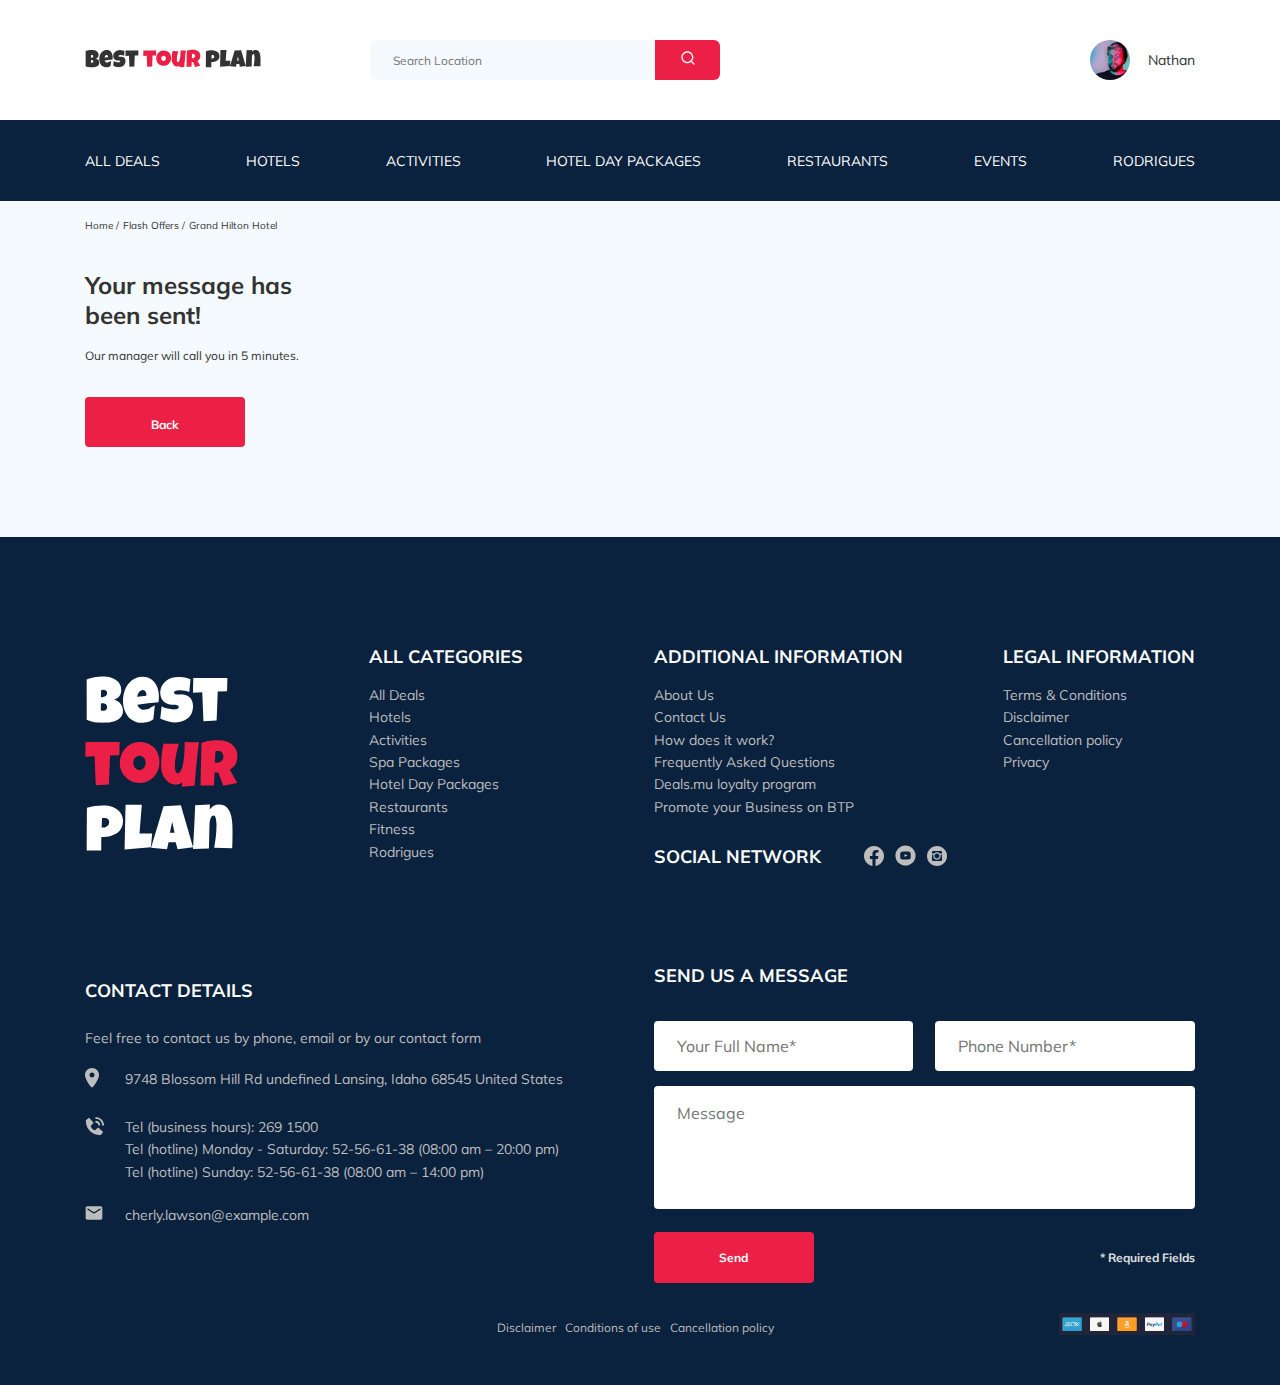
==== commit 69d85b02: "fix: added changes to block overcrowding" ====
--- a/thankyou.html
+++ b/thankyou.html
@@ -112,10 +112,12 @@
         <div class="hotel-info__text">
           <div class="hotel-wrapper">            
             <h1 class="hotel-name hotel-info__name">Your message has been sent!</h1>            
+          </div><br>
+          <!-- /.hotel-wrapper -->
+          <p class="hotel-description hotel-info__description">Our manager will call you in 5 minutes.</p><br>          
+          <div>
+            <a class="button button-thanks" href="https://gulshat-nugumanova.ru/hotel-booking/">Back</a>
           </div>
-          <!-- /.hotel-wrapper -->
-          <p class="hotel-description hotel-info__description">Our manager will call you in 5 minutes.</p>
-          <button class="button button-thanks"><a href="https://gulshat-nugumanova.ru/hotel-booking/">Back</a></button>
         </div>        
       </div>
       <!-- /.hotel-info -->
@@ -189,15 +191,15 @@
               </div>
               <div class="footer__item footer__item--phone">
                 <div>
-                  <a class="footer__item footer__item--a" href="tel: 269 1500">Tel (business hours): 269 1500</a>
+                  <a class="footer__item footer__item--a" href="tel:2691500">Tel (business hours): 269 1500</a>
                 </div>
                 <div>
-                  <a class="footer__item footer__item--a" href="tel: 52-56-61-38">Tel (hotline) Monday - Saturday:
+                  <a class="footer__item footer__item--a" href="tel:52-56-61-38">Tel (hotline) Monday - Saturday:
                     52-56-61-38 (08:00
                     am – 20:00 pm)</a>
                 </div>
                 <div>
-                  <a class="footer__item footer__item--a" href="tel: 52-56-61-38">Tel (hotline) Sunday: 52-56-61-38
+                  <a class="footer__item footer__item--a" href="tel:52-56-61-38">Tel (hotline) Sunday: 52-56-61-38
                     (08:00 am – 14:00
                     pm)</a>
                 </div>
--- a/css/style.css
+++ b/css/style.css
@@ -1,2 +1,2 @@
-*{box-sizing:border-box}body{font-family:'Mulish', sans-serif;background-color:#F5FAFE;color:#333}.container{max-width:1110px;margin:auto}img{max-width:100%}.input{background-color:#fff;border-radius:4px;border:none;padding:0 23px;height:50px}.message{background-color:#fff;border-radius:4px;padding:18px 23px;border:none}.button{min-width:160px;min-height:50px;padding:18px;font-style:normal;font-weight:bold;font-size:12px;line-height:15px;color:#fff;background-color:#EC1F46;border:none;border-radius:4px;cursor:pointer;outline:none}.button-thanks{display:block;margin-top:15px}.invalid{color:#EC1F46;border-bottom:1px solid #EC1F46}/*! normalize.css v8.0.1 | MIT License | github.com/necolas/normalize.css */html{line-height:1.15;-webkit-text-size-adjust:100%}body{margin:0}main{display:block}h1{font-size:2em;margin:0.67em 0}hr{box-sizing:content-box;height:0;overflow:visible}pre{font-family:monospace, monospace;font-size:1em}a{background-color:transparent}abbr[title]{border-bottom:none;text-decoration:underline;text-decoration:underline dotted}b,strong{font-weight:bolder}code,kbd,samp{font-family:monospace, monospace;font-size:1em}small{font-size:80%}sub,sup{font-size:75%;line-height:0;position:relative;vertical-align:baseline}sub{bottom:-0.25em}sup{top:-0.5em}img{border-style:none}button,input,optgroup,select,textarea{font-family:inherit;font-size:100%;line-height:1.15;margin:0}button,input{overflow:visible}button,select{text-transform:none}button,[type="button"],[type="reset"],[type="submit"]{-webkit-appearance:button}button::-moz-focus-inner,[type="button"]::-moz-focus-inner,[type="reset"]::-moz-focus-inner,[type="submit"]::-moz-focus-inner{border-style:none;padding:0}button:-moz-focusring,[type="button"]:-moz-focusring,[type="reset"]:-moz-focusring,[type="submit"]:-moz-focusring{outline:1px dotted ButtonText}fieldset{padding:0.35em 0.75em 0.625em}legend{box-sizing:border-box;color:inherit;display:table;max-width:100%;padding:0;white-space:normal}progress{vertical-align:baseline}textarea{overflow:auto}[type="checkbox"],[type="radio"]{box-sizing:border-box;padding:0}[type="number"]::-webkit-inner-spin-button,[type="number"]::-webkit-outer-spin-button{height:auto}[type="search"]{-webkit-appearance:textfield;outline-offset:-2px}[type="search"]::-webkit-search-decoration{-webkit-appearance:none}::-webkit-file-upload-button{-webkit-appearance:button;font:inherit}details{display:block}summary{display:list-item}template{display:none}[hidden]{display:none}.navbar{background-color:#ffffff}.navbar-top{display:flex;align-items:center;justify-content:space-between;padding-top:40px;padding-bottom:40px}.navbar-top__menu-button{display:none}.navbar__search{margin-right:auto;margin-left:108px}.navbar__search--mobile--visible{margin:auto}.navbar-bottom{background-color:#0A223D}.navbar-menu{list-style-type:none;margin:0;padding:31px 0;display:flex;align-items:center;justify-content:space-between;color:#fff}.navbar-menu__link{color:inherit;text-decoration:none;text-transform:uppercase;font-size:14px;line-height:18px}.navbar-menu__item--mobile--visible{display:none}.logo{width:177px}.search{display:flex;position:relative;overflow:hidden;border-radius:6px;height:40px}.search__input{width:350px;height:100%;padding-left:23px;padding-right:75px;background-color:#F5FAFE;border:none;font-size:12px;line-height:15px;color:#333}.search__button{position:absolute;top:0;right:0;width:65px;height:100%;border:none;cursor:pointer;background-color:#EC1F46}.user{display:flex;align-items:center;text-decoration:none;color:inherit}.user__avatar{width:40px;height:40px;border-radius:50%;object-fit:cover}.user__name{margin-left:18px;font-size:14px;line-height:18px;color:.user__name text-color}.breadcrumb-list{display:flex;align-items:center;padding:18px 0;margin:0;list-style:none}.breadcrumb-list__item{font-size:10px;line-height:13px}.breadcrumb-list__item:not(:last-child)::after{content:'/';margin-right:4px}.breadcrumb-list__link{text-decoration:none;color:inherit}.hotel{padding-top:17px;padding-bottom:70px}.hotel-info{display:flex;align-items:center;justify-content:space-between;padding-bottom:20px}.hotel-info__offer{margin-left:14px;margin-top:3px}.hotel-info__name{margin-top:3px;margin-bottom:0}.hotel-info__description{margin:0}.hotel-name{font-size:24px;line-height:30px}.hotel-wrapper{display:flex;flex-wrap:wrap;align-items:center}.hotel-description{font-size:12px;line-height:15px}.hotel-grid{display:flex;justify-content:space-between}.hotel-right{display:flex;flex-direction:column;justify-content:space-between}.hotel-slider{width:728px;height:450px;margin-left:0}.hotel-slider__item{width:100%;height:100%;position:relative;border-radius:8px;overflow:hidden}.hotel-slider__item::after{content:'';position:absolute;width:100%;height:100%;top:0;bottom:0;left:0;right:0;background:linear-gradient(180deg, rgba(0,122,223,0.48) 0%, rgba(255,255,255,0.128) 100%);z-index:10}.hotel-slider__button{position:absolute;top:50%;transform:translateY(-50%);z-index:99;width:30px;height:30px;border:none;cursor:pointer;background-repeat:no-repeat;background-position:center;background-size:13px;background-color:transparent}.hotel-slider__button--next{right:18px;background-image:url(../img/arrow-next.svg);outline:none}.hotel-slider__button--prev{left:18px;background-image:url(../img/arrow-prev.svg);outline:none}.stars{flex-basis:100%}.stars__item{width:6px}.offer{font-size:10px;line-height:13px;padding:4px 9px;background-color:#EC1F46;border-radius:3px;color:#fff}.rating{max-width:65px;min-height:45px;padding-top:4px;text-align:center;color:#fff;background-color:#EC1F46;border-radius:4px}.rating__text{font-size:8px;line-height:10px}.rating__counter{font-size:14px;line-height:18px}.rating__five{font-size:10px}.booking{background-color:#0A223D;color:#fff;font-family:Nunito;border-radius:8px;width:350px;min-height:210px;padding:26px}.booking__info{display:flex;justify-content:space-between;margin-bottom:8px}.booking__price{display:flex;flex-direction:column}.booking__start{font-weight:normal;font-size:10px;line-height:14px}.booking__pricetag{font-style:normal;font-weight:800;font-size:24px;line-height:33px}.booking__per-room{font-style:normal;font-weight:normal;font-size:12px;line-height:16px}.booking-room{margin-top:7px}.booking__text{display:flex;align-items:center;justify-content:space-between;margin-bottom:10px;font-style:normal;font-weight:normal;font-size:12px;line-height:16px}.booking__description{margin-left:10px}.booking__call-center{display:flex;align-items:center;justify-content:space-between;margin-bottom:17px}.booking__heading{font-style:normal;font-weight:600;font-size:18px;line-height:25px}.booking__number{display:flex;align-items:center;justify-content:space-between;color:inherit;text-decoration:none;font-weight:600;font-size:18px;line-height:25px}.booking__num{margin-left:8px}.booking__button{width:100%;min-height:45px;font-weight:600;font-size:14px;line-height:19px;border-radius:4px;background-color:#EC1F46;border:none;color:#fff;cursor:pointer}.map{width:347px;height:213px;border-radius:10px;overflow:hidden}.newsletter{position:relative;padding:77px 0 67px 0;background-image:url(../img/newsletter-bg.jpg);background-repeat:no repeat;background-position:center;background-size:cover}.newsletter::before{content:'';position:absolute;top:0;left:0;right:0;bottom:0;width:100%;height:100%;background-color:rgba(10,34,61,0.8)}.newsletter-wrapper{position:relative;display:flex;align-items:center;justify-content:space-between;max-width:731px;margin:auto}.newsletter-title{max-width:246px;color:#fff;font-style:normal;font-weight:300;font-size:24px;line-height:30px}.newsletter-title__strong{display:block;font-family:Mulish;font-style:normal;font-weight:600;font-size:36px;line-height:45px;text-transform:uppercase}.subscribe{position:relative;width:350px;height:55px}.subscribe__input{position:absolute;width:100%;height:100%;border:none;padding-left:33px;padding-right:75px;font-style:normal;font-weight:300;font-size:14px;line-height:18px;border-radius:4px}.subscribe__button{position:absolute;min-width:65px;right:0;top:0;height:100%;border:none;background-color:#EC1F46;color:#fff;font-family:Mulish;font-style:normal;font-weight:700;font-size:12px;line-height:15px;border-radius:0 4px 4px 0}.subscribe>label#-error{position:relative;left:5px;top:60px}.reviews{padding:11px 0 70px 0}.reviews__title{font-style:normal;font-weight:bold;font-size:36px;line-height:45px;text-align:center;text-transform:uppercase;margin-bottom:70px}.reviews-slider__item{position:relative;display:flex;flex-direction:column;align-items:center;max-width:730px;margin:45px auto 0;background-color:#fff;border-radius:8px;padding:0 62px 30px}.reviews-slider__item::before{content:'';position:absolute;top:13px;left:62px;width:70px;height:47px;background-image:url(../img/quote-left.svg);background-repeat:no-repeat}.reviews-slider__item::after{content:'';position:absolute;top:118px;right:62px;width:70px;height:47px;background-image:url(../img/quote-right.svg);background-repeat:no-repeat}.reviews-slider__button{position:absolute;top:50%;transform:translateY(-50%);width:30px;height:30px;background-repeat:no-repeat;background-size:10px;background-position:center;border:none;background-color:transparent;cursor:pointer;z-index:99}.reviews-slider__button--prev{background-image:url(../img/arrow-prev-secondary.svg);left:0;outline:none}.reviews-slider__button--next{background-image:url(../img/arrow-next-secondary.svg);right:0;outline:none}.reviews-slider__profile{display:flex;flex-direction:column;align-items:center;margin-top:-45px;margin-bottom:33px}.reviews-slider__avatar{width:90px;height:90px;border-radius:50%;object-fit:cover;margin-bottom:0}.reviews-slider__username{font-style:normal;font-weight:bold;font-size:12px;line-height:15px;color:#EC1F46;margin-bottom:5px}.reviews-slider__date{font-style:normal;font-weight:normal;font-size:10px;line-height:13px;margin-bottom:4px}.reviews-slider__rating{width:48px;display:flex;align-items:center;justify-content:space-between}.reviews-slider__text{max-width:537px;font-style:normal;font-weight:normal;font-size:12px;line-height:160%;text-align:justify;margin:auto}.activities{padding:43px 0 98px 0}.activities__title{font-style:normal;font-weight:bold;font-size:24px;line-height:30px;margin-bottom:57px;text-transform:uppercase}.activities-wrapper{display:flex;justify-content:space-between}.card{position:relative;display:flex;flex-direction:column;align-items:flex-start;padding:24px 26px;width:255px;height:255px;border-radius:6px;overflow:hidden}.card::before{content:'';position:absolute;left:0;right:0;top:0;bottom:0;background:linear-gradient(179.83deg, rgba(196,196,196,0) 35.34%, #0A223D 99.85%);z-index:-1}.card__image{position:absolute;left:0;right:0;top:0;bottom:0;width:100%;height:100%;object-fit:cover;z-index:-2}.card__title{margin-top:auto;margin-bottom:20px;color:#fff;font-style:normal;font-weight:bold;font-size:16px;line-height:20px}.card__button{font-style:normal;font-weight:600;font-size:12px;line-height:16px;color:#fff;padding:8px 22px;border:none;background-color:#EC1F46;border-radius:4px;cursor:pointer}.footer{background-color:#0A223D;color:#fff;padding-top:108px;padding-bottom:46px}.footer-wrapper{display:grid;grid-template-columns:repeat(4, minmax(min-content, 1fr));grid-gap:27px;grid-auto-rows:minmax(40px, min-content);align-items:start}.footer-logo{width:166px;grid-row:1 / 3;align-self:center}.footer__legal{display:grid;justify-content:flex-end}.footer__categories{grid-row:1 / 4}.footer__social-links{display:flex;align-items:center;min-width:83px;justify-content:space-between}.footer__social-network{display:flex;align-items:start;grid-row:2 / 4;grid-column:span 2}.footer__contact-details{grid-column:span 2}.footer__contact-form{grid-column:span 2}.footer__form{display:flex;align-items:center;justify-content:space-between;flex-wrap:wrap}.footer__ul{padding:0;margin:0;list-style:none}.footer__title{font-style:normal;font-weight:bold;font-size:18px;line-height:23px;margin:0 0 16px 0;text-transform:uppercase}.footer__title--inline{margin:0 43px 0 0}.footer__title--mb-3{margin-bottom:28px}.footer__title--mb-4{margin-top:-15px;margin-bottom:34px}.footer__item{display:flex;align-items:flex-start;font-style:normal;font-weight:normal;font-size:14px;line-height:160%;color:#BDBDBD}.footer__item--mb-2{margin-bottom:21px}.footer__item--phone{display:flex;flex-direction:column}.footer__item--a{color:#BDBDBD;text-decoration:none}.footer__icon-wrapper{min-width:40px}.footer__text{font-size:14px;color:#BDBDBD;margin-bottom:22px}.footer__link{text-decoration:none;color:inherit}.footer__link-responsibility{text-decoration:none;color:#BDBDBD;font-style:normal;font-weight:400;font-size:12px;line-height:15px;margin-right:5px}.footer__input{width:100%}.footer__input-group{margin-bottom:15px;flex-basis:48%}.footer__message{flex-basis:100%;margin-bottom:23px;width:100%;height:123px;resize:none}.footer__info{font-style:normal;font-weight:bold;font-size:12px;line-height:15px;color:#E0E0E0}.footer-wrap{display:flex;justify-content:flex-end}.footer__personal{width:698px;display:flex;align-items:center;justify-content:space-between;margin-top:30px;margin-right:0}.footer__personal-policy{min-width:303px}.footer__personal-payment{width:136px}.modal__overlay{position:fixed;left:0;top:0;right:0;bottom:0;background-color:rgba(0,143,223,0.39);z-index:100;visibility:hidden;opacity:0;transition:opacity 0.2s}.modal__overlay--visible{visibility:visible;opacity:1}.modal__dialog{position:fixed;top:50%;left:50%;max-width:478px;padding:33px 88px;background-color:#0A223D;transform:translate(-50%, -50%);color:#fff;border-radius:8px;z-index:101;visibility:hidden;opacity:0;transition:opacity 0.2s}.modal__dialog--visible{visibility:visible;opacity:1}.modal__close{position:absolute;right:18px;top:17px;text-decoration:none;cursor:pointer}.modal__title{font-style:normal;font-weight:bold;font-size:18px;line-height:23px;margin-bottom:15px;text-transform:uppercase;text-align:center}.modal__form{display:flex;align-items:center;justify-content:space-between;flex-wrap:wrap}.modal__input{width:100%;margin-top:15px}.modal__message{width:100%;min-height:123px;margin-top:15px}.modal__button{margin-top:15px}.modal__info{font-style:normal;font-weight:bold;font-size:12px;line-height:15px;color:#E0E0E0}@media (max-width: 1200px){.container{max-width:960px}.hotel__slider{max-width:590px}.hotel-slider__image{width:100%;height:100%;object-fit:cover}.card{width:230px;height:230px}.footer__input-group{flex-basis:100%}}@media (min-width: 992px){.hotel-slider__button{transition:0.3s}.hotel-slider__button:hover{border:2px solid #2868e0;border-radius:4px}.logo{transition:0.3s}.logo:hover{border:2px solid #2868e0;border-radius:4px}.search__button{transition:0.3s}.search__button:hover{background-color:#3d0c1f}.user{transition:0.3s}.user:hover{border:2px solid #2868e0;border-radius:4px}.navbar-menu__link{transition:0.3s}.navbar-menu__link:hover{border:2px solid #2868e0;border-radius:4px}.breadcrumb-list__link:hover{background-color:#0A223D}.subscribe__button{transition:0.3s}.subscribe__button:hover{background-color:#3d0c1f}.reviews-slider__button{transition:0.3s}.reviews-slider__button:hover{border:2px solid #2868e0;border-radius:4px}.card__button{transition:0.3s}.card__button:hover{background-color:#3d0c1f}.footer__social-links{transition:0.3s}.footer__social-links:hover{background-color:#fff}.footer__item--a{transition:0.3s}.footer__item--a:hover{background-color:#fff}.footer__link{transition:0.3s}.footer__link:hover{background-color:#fff}.footer__link-responsibility{transition:0.3s}.footer__link-responsibility:hover{background-color:#fff}.button{transition:0.3s}.button:hover{background-color:#3d0c1f}.modal__close{transition:0.3s}.modal__close:hover{border:2px solid #fff;border-radius:4px}}@media (max-width: 992px){.container,.newsletter-wrapper{max-width:700px}.logo{width:132px}.navbar-top{padding-top:30px;padding-bottom:30px}.navbar__search{margin-left:auto}.navbar-menu{padding-top:22px;padding-bottom:22px}.navbar-menu__link{font-size:12px;line-height:15px}.search__input{width:340px}.hotel{padding-bottom:58px}.hotel-grid{flex-direction:column}.hotel-slider{max-width:700px}.hotel__slider{margin-bottom:29px}.hotel-right{flex-direction:row}.hotel-slider{width:100%}.booking{width:340px;padding:28px 23px}.map{width:340px}.newsletter{padding:70px 34px 75px 34px;min-height:260px}.reviews{padding-top:15px;padding-bottom:60px}.reviews__title{font-size:30px;line-height:38px;margin-bottom:50px}.reviews-slider__item{max-width:580px}.reviews-slider__avatar{margin-bottom:0}.reviews-slider__username{margin-bottom:7px}.activities{padding-bottom:49px}.activities-wrapper{flex-wrap:wrap}.activities__card{margin-bottom:20px}.activities__title{max-width:220px}.card{width:340px;height:255px}.footer{padding-top:73px;padding-bottom:33px}.footer-wrapper{grid-template-columns:repeat(6, 1fr);grid-row-gap:38px}.footer__input-group{flex-basis:49%}.footer-logo{width:104px;grid-row:1 / 2;grid-column:span 2;margin-bottom:38px}.footer__social-network{grid-row:1 / 2;grid-column:span 4;align-self:center}.footer__categories{grid-row:2 / 3;grid-column:span 2}.footer__legal{grid-row:2;grid-column:span 2}.footer__additional{grid-row:2;grid-column:span 2}.footer__contact-details{grid-column:span 5;grid-row:3;margin-top:68px}.footer__contact-form{grid-column:span 5;grid-row:4;margin-top:56px}.footer__message{margin-bottom:21px}.footer__text{margin-bottom:26px}.footer__personal{max-width:698px;margin-left:0;margin-top:52px}}@media (max-width: 768px){.container{max-width:576px;width:92%}body{padding-top:78px}.navbar__mobile--fixed{position:fixed;left:0;top:0;right:0;z-index:99}.navbar__search--mobile--hidden,.navbar__user--mobile--hidden{display:none}.navbar__search--mobile--visible,.navbar__user--mobile--visible{display:flex}.navbar__user{flex-direction:column;justify-content:center}.navbar-bottom{display:none;position:fixed;left:0;right:0;bottom:0;top:78px;padding-top:30px}.navbar-bottom--visible{display:block;overflow:scroll}.navbar-menu{flex-direction:column}.navbar-menu__item{margin-bottom:20px}.navbar-menu__item--mobile--visible{display:block}.menu-button{display:flex;width:16px;height:11px;padding:0;align-items:center;justify-content:space-between;flex-direction:column;border:none;cursor:pointer;background-color:#ffffff}.menu-button__line{width:16px;height:1px;background-color:#333}.user__name--light{color:#fff;margin-left:0;margin-top:10px}.stars{flex-basis:auto}.hotel-wrapper{justify-content:space-between}.hotel-name{flex-basis:100%}.hotel-info__text{width:100%}.hotel-info__name{margin-top:10px;margin-bottom:0}.hotel-info__rating{display:none}.hotel-info__offer{order:-1;margin-left:0}.hotel-right{flex-direction:column;min-height:450px}.hotel-slider{height:350px}.booking{width:100%}.map{width:100%}.newsletter-wrapper{max-width:576px;width:92%;flex-direction:column;align-items:start}.reviews__title{font-size:30px}.reviews-slider__item{padding:0 30px 30px}.reviews-slider__item:after,.reviews-slider__item:before{display:none}.reviews-slider__button{top:32px}.reviews-slider__button--prev{left:50%;margin-left:-85px;transform:translate(-50%, 0)}.reviews-slider__button--next{right:50%;margin-right:-85px;transform:translate(50%, 0)}.card{width:49%;height:255px}.footer__input-group{flex-basis:100%}.footer__personal{max-width:698px;flex-wrap:wrap}}@media (max-width: 576px){.logo{width:99px}.navbar__search{width:245px;height:40px}.hotel__slider{margin-bottom:20px}.hotel-slider{height:250px}.newsletter{padding:76px 20px 83px 20px;height:319px}.newsletter__title{margin-bottom:37px}.subscribe{width:100%}.reviews{padding:40px 0 40px 0}.reviews__title{font-size:18px;line-height:22px}.reviews-slider__text{text-align:left}.activities{padding:30px 0 60px 0}.activities__title{max-width:165px;font-size:18px;line-height:22px;margin-bottom:36px}.card{width:100%}.footer{padding-top:69px;padding-bottom:21px}.footer-wrapper{grid-template-columns:1fr;grid-row-gap:30px}.footer-logo{width:104px;height:120px;grid-row:1;grid-column:1;margin-bottom:30px}.footer__social-network{grid-row:2;grid-column:1;flex-direction:column;margin-bottom:30px}.footer__legal{grid-row:3;grid-column:1;justify-content:flex-start}.footer__additional{grid-row:4;grid-column:1}.footer__categories{grid-row:5;grid-column:1;padding-bottom:10px}.footer__contact-details{grid-row:6;grid-column:1;padding-bottom:30px}.footer__contact-form{grid-row:7;grid-column:1;margin:auto}.footer__text{margin-top:30px}.footer__title--mb-3{margin-bottom:15px}.footer__title--inline{margin-bottom:20px}.footer__message{margin-bottom:15px}.footer__info{width:100%;margin-bottom:15px}.footer__button{order:1;margin-bottom:30px}.footer__personal{flex-wrap:wrap;margin-left:0}.footer__personal-policy{margin-bottom:10px;width:100%}.modal__dialog{width:80%;padding:33px 70px;margin:auto}.modal__dialog--visible{visibility:visible;opacity:1;overflow:auto;max-height:100%}.modal__button{margin-bottom:15px}.modal__title{font-size:22px}}@media (max-width: 320px){.container{max-width:281px}.breadcrumb{padding-bottom:0}.hotel{padding-top:5px}.hotel-info__name{font-size:20px}.hotel-slider{height:178px}.map{height:173px}.newsletter{height:319px}.newsletter__title{font-size:20px;line-height:25px}.newsletter-title__strong{font-size:30px;line-height:37px}.reviews{padding-top:40px;padding-bottom:50px}.reviews-slider__item{padding:0 31px 36px}.reviews-slider__text{height:266px;overflow:hidden;text-overflow:ellipsis;text-align:left}.footer--mb-4{margin-top:0;margin-bottom:15px}.footer__personal{margin-top:30px}.footer__personal-policy{width:100%}}
+*{box-sizing:border-box}body{font-family:'Mulish', sans-serif;background-color:#F5FAFE;color:#333}.container{max-width:1110px;margin:auto}img{max-width:100%}.input{background-color:#fff;border-radius:4px;border:none;padding:0 23px;height:50px}.message{background-color:#fff;border-radius:4px;padding:18px 23px;border:none}.button{min-width:160px;min-height:50px;padding:18px;font-style:normal;font-weight:bold;font-size:12px;line-height:15px;color:#fff;background-color:#EC1F46;border:none;border-radius:4px;cursor:pointer;outline:none}.button-thanks{display:block;width:160px;height:50px;color:#ffffff;text-decoration:none;text-align:center;padding:20px 40px;margin-top:15px}.invalid{color:#EC1F46;border-bottom:1px solid #EC1F46}/*! normalize.css v8.0.1 | MIT License | github.com/necolas/normalize.css */html{line-height:1.15;-webkit-text-size-adjust:100%}body{margin:0}main{display:block}h1{font-size:2em;margin:0.67em 0}hr{box-sizing:content-box;height:0;overflow:visible}pre{font-family:monospace, monospace;font-size:1em}a{background-color:transparent}abbr[title]{border-bottom:none;text-decoration:underline;text-decoration:underline dotted}b,strong{font-weight:bolder}code,kbd,samp{font-family:monospace, monospace;font-size:1em}small{font-size:80%}sub,sup{font-size:75%;line-height:0;position:relative;vertical-align:baseline}sub{bottom:-0.25em}sup{top:-0.5em}img{border-style:none}button,input,optgroup,select,textarea{font-family:inherit;font-size:100%;line-height:1.15;margin:0}button,input{overflow:visible}button,select{text-transform:none}button,[type="button"],[type="reset"],[type="submit"]{-webkit-appearance:button}button::-moz-focus-inner,[type="button"]::-moz-focus-inner,[type="reset"]::-moz-focus-inner,[type="submit"]::-moz-focus-inner{border-style:none;padding:0}button:-moz-focusring,[type="button"]:-moz-focusring,[type="reset"]:-moz-focusring,[type="submit"]:-moz-focusring{outline:1px dotted ButtonText}fieldset{padding:0.35em 0.75em 0.625em}legend{box-sizing:border-box;color:inherit;display:table;max-width:100%;padding:0;white-space:normal}progress{vertical-align:baseline}textarea{overflow:auto}[type="checkbox"],[type="radio"]{box-sizing:border-box;padding:0}[type="number"]::-webkit-inner-spin-button,[type="number"]::-webkit-outer-spin-button{height:auto}[type="search"]{-webkit-appearance:textfield;outline-offset:-2px}[type="search"]::-webkit-search-decoration{-webkit-appearance:none}::-webkit-file-upload-button{-webkit-appearance:button;font:inherit}details{display:block}summary{display:list-item}template{display:none}[hidden]{display:none}.navbar{background-color:#ffffff}.navbar-top{display:flex;align-items:center;justify-content:space-between;padding-top:40px;padding-bottom:40px}.navbar-top__menu-button{display:none}.navbar__search{margin-right:auto;margin-left:108px}.navbar__search--mobile--visible{margin:auto}.navbar-bottom{background-color:#0A223D}.navbar-menu{list-style-type:none;margin:0;padding:31px 0;display:flex;align-items:center;justify-content:space-between;color:#fff}.navbar-menu__link{color:inherit;text-decoration:none;text-transform:uppercase;font-size:14px;line-height:18px}.navbar-menu__item--mobile--visible{display:none}.logo{width:177px}.search{display:flex;position:relative;overflow:hidden;border-radius:6px;height:40px}.search__input{width:350px;height:100%;padding-left:23px;padding-right:75px;background-color:#F5FAFE;border:none;font-size:12px;line-height:15px;color:#333}.search__button{position:absolute;top:0;right:0;width:65px;height:100%;border:none;cursor:pointer;background-color:#EC1F46}.user{display:flex;align-items:center;text-decoration:none;color:inherit}.user__avatar{width:40px;height:40px;border-radius:50%;object-fit:cover}.user__name{margin-left:18px;font-size:14px;line-height:18px;color:.user__name text-color}.breadcrumb-list{display:flex;align-items:center;padding:18px 0;margin:0;list-style:none}.breadcrumb-list__item{font-size:10px;line-height:13px}.breadcrumb-list__item:not(:last-child)::after{content:'/';margin-right:4px}.breadcrumb-list__link{text-decoration:none;color:inherit}.hotel{padding-top:17px;padding-bottom:70px}.hotel-info{display:flex;align-items:center;justify-content:space-between;padding-bottom:20px}.hotel-info__offer{margin-left:14px;margin-top:3px}.hotel-info__name{margin-top:3px;margin-bottom:0}.hotel-info__description{max-width:392px;margin:0}.hotel-name{max-width:268px;font-size:24px;line-height:30px}.hotel-wrapper{display:flex;flex-wrap:wrap;align-items:center}.hotel-description{font-size:12px;line-height:15px}.hotel-grid{display:flex;justify-content:space-between}.hotel-right{display:flex;flex-direction:column;justify-content:space-between}.hotel-slider{width:728px;height:450px;margin-left:0}.hotel-slider__item{width:100%;height:100%;position:relative;border-radius:8px;overflow:hidden}.hotel-slider__item::after{content:'';position:absolute;width:100%;height:100%;top:0;bottom:0;left:0;right:0;background:linear-gradient(180deg, rgba(0,122,223,0.48) 0%, rgba(255,255,255,0.128) 100%);z-index:10}.hotel-slider__button{position:absolute;top:50%;transform:translateY(-50%);z-index:99;width:30px;height:30px;border:none;cursor:pointer;background-repeat:no-repeat;background-position:center;background-size:13px;background-color:transparent}.hotel-slider__button--next{right:18px;background-image:url(../img/arrow-next.svg);outline:none}.hotel-slider__button--prev{left:18px;background-image:url(../img/arrow-prev.svg);outline:none}.stars{flex-basis:100%}.stars__item{width:6px}.offer{font-size:10px;line-height:13px;padding:4px 9px;background-color:#EC1F46;border-radius:3px;color:#fff}.rating{max-width:65px;min-height:45px;padding-top:4px;text-align:center;color:#fff;background-color:#EC1F46;border-radius:4px}.rating__text{font-size:8px;line-height:10px}.rating__counter{font-size:14px;line-height:18px}.rating__five{font-size:10px}.booking{background-color:#0A223D;color:#fff;font-family:Nunito;border-radius:8px;width:350px;min-height:210px;padding:26px}.booking__info{display:flex;justify-content:space-between;margin-bottom:8px}.booking__price{max-width:90px;display:flex;flex-direction:column}.booking__start{font-weight:normal;font-size:10px;line-height:14px}.booking__pricetag{font-style:normal;font-weight:800;font-size:24px;line-height:33px}.booking__per-room{font-style:normal;font-weight:normal;font-size:12px;line-height:16px}.booking-room{margin-top:7px}.booking__text{display:flex;align-items:center;justify-content:space-between;margin-bottom:10px;font-style:normal;font-weight:normal;font-size:12px;line-height:16px}.booking__description{max-width:58px;margin-left:10px}.booking__call-center{display:flex;align-items:center;justify-content:space-between;margin-bottom:17px}.booking__heading{max-width:120px;font-style:normal;font-weight:600;font-size:18px;line-height:25px}.booking__number{display:flex;align-items:center;justify-content:space-between;color:inherit;text-decoration:none;font-weight:600;font-size:18px;line-height:25px}.booking__num{max-width:58px;margin-left:8px}.booking__button{width:100%;min-height:45px;font-weight:600;font-size:14px;line-height:19px;border-radius:4px;background-color:#EC1F46;border:none;color:#fff;cursor:pointer}.map{width:347px;height:213px;border-radius:10px;overflow:hidden}.newsletter{position:relative;padding:77px 0 67px 0;background-image:url(../img/newsletter-bg.jpg);background-repeat:no repeat;background-position:center;background-size:cover}.newsletter::before{content:'';position:absolute;top:0;left:0;right:0;bottom:0;width:100%;height:100%;background-color:rgba(10,34,61,0.8)}.newsletter-wrapper{position:relative;display:flex;align-items:center;justify-content:space-between;max-width:731px;margin:auto}.newsletter-title{max-width:246px;color:#fff;font-style:normal;font-weight:300;font-size:24px;line-height:30px;overflow:hidden}.newsletter-title__strong{display:block;font-family:Mulish;font-style:normal;font-weight:600;font-size:36px;line-height:45px;text-transform:uppercase}.subscribe{position:relative;width:350px;height:55px}.subscribe__input{position:absolute;width:100%;height:100%;border:none;padding-left:33px;padding-right:75px;font-style:normal;font-weight:300;font-size:14px;line-height:18px;border-radius:4px}.subscribe__button{position:absolute;min-width:65px;right:0;top:0;height:100%;border:none;background-color:#EC1F46;color:#fff;font-family:Mulish;font-style:normal;font-weight:700;font-size:12px;line-height:15px;border-radius:0 4px 4px 0}.subscribe>label#-error{position:relative;left:5px;top:60px}.reviews{padding:11px 0 70px 0}.reviews__title{font-style:normal;font-weight:bold;font-size:36px;line-height:45px;text-align:center;text-transform:uppercase;margin-bottom:70px}.reviews-slider__item{position:relative;display:flex;flex-direction:column;align-items:center;max-width:730px;margin:45px auto 0;background-color:#fff;border-radius:8px;padding:0 62px 30px}.reviews-slider__item::before{content:'';position:absolute;top:13px;left:62px;width:70px;height:47px;background-image:url(../img/quote-left.svg);background-repeat:no-repeat}.reviews-slider__item::after{content:'';position:absolute;top:118px;right:62px;width:70px;height:47px;background-image:url(../img/quote-right.svg);background-repeat:no-repeat}.reviews-slider__button{position:absolute;top:50%;transform:translateY(-50%);width:30px;height:30px;background-repeat:no-repeat;background-size:10px;background-position:center;border:none;background-color:transparent;cursor:pointer;z-index:99}.reviews-slider__button--prev{background-image:url(../img/arrow-prev-secondary.svg);left:0;outline:none}.reviews-slider__button--next{background-image:url(../img/arrow-next-secondary.svg);right:0;outline:none}.reviews-slider__profile{display:flex;flex-direction:column;align-items:center;margin-top:-45px;margin-bottom:33px}.reviews-slider__avatar{width:90px;height:90px;border-radius:50%;object-fit:cover;margin-bottom:0}.reviews-slider__username{font-style:normal;font-weight:bold;font-size:12px;line-height:15px;color:#EC1F46;margin-bottom:5px}.reviews-slider__date{font-style:normal;font-weight:normal;font-size:10px;line-height:13px;margin-bottom:4px}.reviews-slider__rating{width:48px;display:flex;align-items:center;justify-content:space-between}.reviews-slider__text{max-width:537px;font-style:normal;font-weight:normal;font-size:12px;line-height:160%;text-align:justify;margin:auto}.activities{padding:43px 0 98px 0}.activities__title{max-width:220px;font-style:normal;font-weight:bold;font-size:24px;line-height:30px;margin-bottom:57px;text-transform:uppercase}.activities-wrapper{display:flex;justify-content:space-between}.card{position:relative;display:flex;flex-direction:column;align-items:flex-start;padding:24px 26px;width:255px;height:255px;border-radius:6px;overflow:hidden}.card::before{content:'';position:absolute;left:0;right:0;top:0;bottom:0;background:linear-gradient(179.83deg, rgba(196,196,196,0) 35.34%, #0A223D 99.85%);z-index:-1}.card__image{position:absolute;left:0;right:0;top:0;bottom:0;width:100%;height:100%;object-fit:cover;z-index:-2}.card__title{max-width:200px;margin-top:auto;margin-bottom:20px;color:#fff;font-style:normal;font-weight:bold;font-size:16px;line-height:20px}.card__button{font-style:normal;font-weight:600;font-size:12px;line-height:16px;color:#fff;padding:8px 22px;border:none;background-color:#EC1F46;border-radius:4px;cursor:pointer}.footer{background-color:#0A223D;color:#fff;padding-top:108px;padding-bottom:46px}.footer-wrapper{display:grid;grid-template-columns:repeat(4, minmax(min-content, 1fr));grid-gap:27px;grid-auto-rows:minmax(40px, min-content);align-items:start}.footer-logo{width:166px;grid-row:1 / 3;align-self:center}.footer__legal{display:grid;justify-content:flex-end}.footer__categories{grid-row:1 / 4}.footer__social-links{display:flex;align-items:center;min-width:83px;justify-content:space-between}.footer__social-network{display:flex;align-items:start;grid-row:2 / 4;grid-column:span 2}.footer__contact-details{grid-column:span 2}.footer__contact-form{grid-column:span 2}.footer__form{display:flex;align-items:center;justify-content:space-between;flex-wrap:wrap}.footer__ul{max-width:500px;padding:0;margin:0;list-style:none}.footer__title{font-style:normal;font-weight:bold;font-size:18px;line-height:23px;margin:0 0 16px 0;text-transform:uppercase}.footer__title--inline{margin:0 43px 0 0}.footer__title--mb-3{max-width:400px;margin-bottom:28px}.footer__title--mb-4{max-width:200px;margin-top:-15px;margin-bottom:34px}.footer__item{display:flex;align-items:flex-start;font-style:normal;font-weight:normal;font-size:14px;line-height:160%;color:#BDBDBD}.footer__item--mb-2{margin-bottom:21px}.footer__item--phone{display:flex;flex-direction:column}.footer__item--a{color:#BDBDBD;text-decoration:none}.footer__icon-wrapper{min-width:40px}.footer__text{font-size:14px;color:#BDBDBD;margin-bottom:22px}.footer__link{text-decoration:none;color:inherit}.footer__link-responsibility{text-decoration:none;color:#BDBDBD;font-style:normal;font-weight:400;font-size:12px;line-height:15px;margin-right:5px}.footer__input{width:100%}.footer__input-group{margin-bottom:15px;flex-basis:48%}.footer__message{flex-basis:100%;margin-bottom:23px;width:100%;height:123px;resize:none}.footer__info{font-style:normal;font-weight:bold;font-size:12px;line-height:15px;color:#E0E0E0}.footer-wrap{display:flex;justify-content:flex-end}.footer__personal{width:698px;display:flex;align-items:center;justify-content:space-between;margin-top:30px;margin-right:0}.footer__personal-policy{min-width:303px}.footer__personal-payment{width:136px}.modal__overlay{position:fixed;left:0;top:0;right:0;bottom:0;background-color:rgba(0,143,223,0.39);z-index:100;visibility:hidden;opacity:0;transition:opacity 0.2s}.modal__overlay--visible{visibility:visible;opacity:1}.modal__dialog{position:fixed;top:50%;left:50%;max-width:478px;padding:33px 88px;background-color:#0A223D;transform:translate(-50%, -50%);color:#fff;border-radius:8px;z-index:101;visibility:hidden;opacity:0;transition:opacity 0.2s}.modal__dialog--visible{visibility:visible;opacity:1}.modal__close{position:absolute;right:18px;top:17px;text-decoration:none;cursor:pointer}.modal__title{font-style:normal;font-weight:bold;font-size:18px;line-height:23px;margin-bottom:15px;text-transform:uppercase;text-align:center}.modal__form{display:flex;align-items:center;justify-content:space-between;flex-wrap:wrap}.modal__input{width:100%;margin-top:15px}.modal__message{width:100%;min-height:123px;margin-top:15px}.modal__button{margin-top:15px}.modal__info{font-style:normal;font-weight:bold;font-size:12px;line-height:15px;color:#E0E0E0}@media (max-width: 1200px){.container{max-width:960px}.hotel__slider{max-width:590px}.hotel-slider__image{width:100%;height:100%;object-fit:cover}.card{width:230px;height:230px}.footer__input-group{flex-basis:100%}}@media (min-width: 992px){.hotel-slider__button{transition:0.3s}.hotel-slider__button:hover{border:2px solid #2868e0;border-radius:4px}.logo{transition:0.3s}.logo:hover{border:2px solid #2868e0;border-radius:4px}.search__button{transition:0.3s}.search__button:hover{background-color:#3d0c1f}.user{transition:0.3s}.user:hover{border:2px solid #2868e0;border-radius:4px}.navbar-menu__link{transition:0.3s}.navbar-menu__link:hover{border:2px solid #2868e0;border-radius:4px}.breadcrumb-list__link:hover{background-color:#0A223D}.subscribe__button{transition:0.3s}.subscribe__button:hover{background-color:#3d0c1f}.reviews-slider__button{transition:0.3s}.reviews-slider__button:hover{border:2px solid #2868e0;border-radius:4px}.card__button{transition:0.3s}.card__button:hover{background-color:#3d0c1f}.footer__social-links{transition:0.3s}.footer__social-links:hover{background-color:#fff}.footer__item--a{transition:0.3s}.footer__item--a:hover{background-color:#fff}.footer__link{transition:0.3s}.footer__link:hover{background-color:#fff}.footer__link-responsibility{transition:0.3s}.footer__link-responsibility:hover{background-color:#fff}.button{transition:0.3s}.button:hover{background-color:#3d0c1f}.modal__close{transition:0.3s}.modal__close:hover{border:2px solid #fff;border-radius:4px}}@media (max-width: 992px){.container,.newsletter-wrapper{max-width:700px}.logo{width:132px}.navbar-top{padding-top:30px;padding-bottom:30px}.navbar__search{margin-left:auto}.navbar-menu{padding-top:22px;padding-bottom:22px}.navbar-menu__link{font-size:12px;line-height:15px}.search__input{width:340px}.hotel{padding-bottom:58px}.hotel-grid{flex-direction:column}.hotel-slider{max-width:700px}.hotel__slider{margin-bottom:29px}.hotel-right{flex-direction:row}.hotel-slider{width:100%}.booking{width:340px;padding:28px 23px}.map{width:340px}.newsletter{padding:70px 34px 75px 34px;min-height:260px}.reviews{padding-top:15px;padding-bottom:60px}.reviews__title{font-size:30px;line-height:38px;margin-bottom:50px}.reviews-slider__item{max-width:580px}.reviews-slider__avatar{margin-bottom:0}.reviews-slider__username{margin-bottom:7px}.activities{padding-bottom:49px}.activities-wrapper{flex-wrap:wrap}.activities__card{margin-bottom:20px}.activities__title{max-width:220px}.card{width:340px;height:255px}.footer{padding-top:73px;padding-bottom:33px}.footer-wrapper{grid-template-columns:repeat(6, 1fr);grid-row-gap:38px}.footer__input-group{flex-basis:49%}.footer-logo{width:104px;grid-row:1 / 2;grid-column:span 2;margin-bottom:38px}.footer__social-network{grid-row:1 / 2;grid-column:span 4;align-self:center}.footer__categories{grid-row:2 / 3;grid-column:span 2}.footer__legal{grid-row:2;grid-column:span 2}.footer__additional{grid-row:2;grid-column:span 2}.footer__contact-details{grid-column:span 5;grid-row:3;margin-top:68px}.footer__contact-form{grid-column:span 5;grid-row:4;margin-top:56px}.footer__message{margin-bottom:21px}.footer__text{margin-bottom:26px}.footer__personal{max-width:698px;margin-left:0;margin-top:52px}}@media (max-width: 768px){.container{max-width:576px;width:92%}body{padding-top:78px}.navbar__mobile--fixed{position:fixed;left:0;top:0;right:0;z-index:99}.navbar__search--mobile--hidden,.navbar__user--mobile--hidden{display:none}.navbar__search--mobile--visible,.navbar__user--mobile--visible{display:flex}.navbar__user{flex-direction:column;justify-content:center}.navbar-bottom{display:none;position:fixed;left:0;right:0;bottom:0;top:78px;padding-top:30px}.navbar-bottom--visible{display:block;overflow:scroll}.navbar-menu{flex-direction:column}.navbar-menu__item{margin-bottom:20px}.navbar-menu__item--mobile--visible{display:block}.menu-button{display:flex;width:16px;height:11px;padding:0;align-items:center;justify-content:space-between;flex-direction:column;border:none;cursor:pointer;background-color:#ffffff}.menu-button__line{width:16px;height:1px;background-color:#333}.user__name--light{color:#fff;margin-left:0;margin-top:10px}.stars{flex-basis:auto}.hotel-wrapper{justify-content:space-between}.hotel-name{flex-basis:100%}.hotel-info__text{width:100%}.hotel-info__name{margin-top:10px;margin-bottom:0}.hotel-info__rating{display:none}.hotel-info__offer{order:-1;margin-left:0}.hotel-right{flex-direction:column;min-height:450px}.hotel-slider{height:350px}.booking{width:100%}.map{width:100%}.newsletter-wrapper{max-width:576px;width:92%;flex-direction:column;align-items:start}.reviews__title{font-size:30px}.reviews-slider__item{padding:0 30px 30px}.reviews-slider__item:after,.reviews-slider__item:before{display:none}.reviews-slider__button{top:32px}.reviews-slider__button--prev{left:50%;margin-left:-85px;transform:translate(-50%, 0)}.reviews-slider__button--next{right:50%;margin-right:-85px;transform:translate(50%, 0)}.card{width:49%;height:255px}.footer__input-group{flex-basis:100%}.footer__personal{max-width:698px;flex-wrap:wrap}}@media (max-width: 576px){.logo{width:99px}.navbar__search{width:245px;height:40px}.hotel-name{max-width:280px}.hotel__slider{margin-bottom:20px}.hotel-slider{height:250px}.newsletter{padding:76px 20px 83px 20px;height:319px}.newsletter__title{margin-bottom:37px}.subscribe{width:100%}.reviews{padding:40px 0 40px 0}.reviews__title{font-size:18px;line-height:22px}.reviews-slider__text{text-align:left}.activities{padding:30px 0 60px 0}.activities__title{max-width:165px;font-size:18px;line-height:22px;margin-bottom:36px}.card{width:100%}.footer{padding-top:69px;padding-bottom:21px}.footer-wrapper{grid-template-columns:1fr;grid-row-gap:30px}.footer-logo{width:104px;height:120px;grid-row:1;grid-column:1;margin-bottom:30px}.footer__social-network{grid-row:2;grid-column:1;flex-direction:column;margin-bottom:30px}.footer__legal{grid-row:3;grid-column:1;justify-content:flex-start}.footer__additional{grid-row:4;grid-column:1}.footer__categories{grid-row:5;grid-column:1;padding-bottom:10px}.footer__contact-details{grid-row:6;grid-column:1;padding-bottom:30px}.footer__contact-form{grid-row:7;grid-column:1;margin:auto}.footer__text{margin-top:30px}.footer__title--mb-3{margin-bottom:15px}.footer__title--inline{margin-bottom:20px}.footer__message{margin-bottom:15px}.footer__info{width:100%;margin-bottom:15px}.footer__button{order:1;margin-bottom:30px}.footer__personal{flex-wrap:wrap;margin-left:0}.footer__personal-policy{margin-bottom:10px;width:100%}.modal__dialog{width:80%;padding:33px 70px;margin:auto}.modal__dialog--visible{visibility:visible;opacity:1;overflow:auto;max-height:100%}.modal__button{margin-bottom:15px}.modal__title{font-size:22px}}@media (max-width: 320px){.container{max-width:281px}.breadcrumb{padding-bottom:0}.hotel{padding-top:5px}.hotel-info__name{font-size:20px}.hotel-slider{height:178px}.map{height:173px}.newsletter{height:319px}.newsletter__title{font-size:20px;line-height:25px}.newsletter-title{max-width:210px}.newsletter-title__strong{font-size:30px;line-height:37px}.reviews{padding-top:40px;padding-bottom:50px}.reviews__title{max-width:250px}.reviews-slider__item{padding:0 31px 36px}.reviews-slider__text{height:266px;overflow:hidden;text-overflow:ellipsis;text-align:left}.footer--mb-4{margin-top:0;margin-bottom:15px}.footer__personal{margin-top:30px}.footer__personal-policy{width:100%}}
 /*# sourceMappingURL=style.css.map */